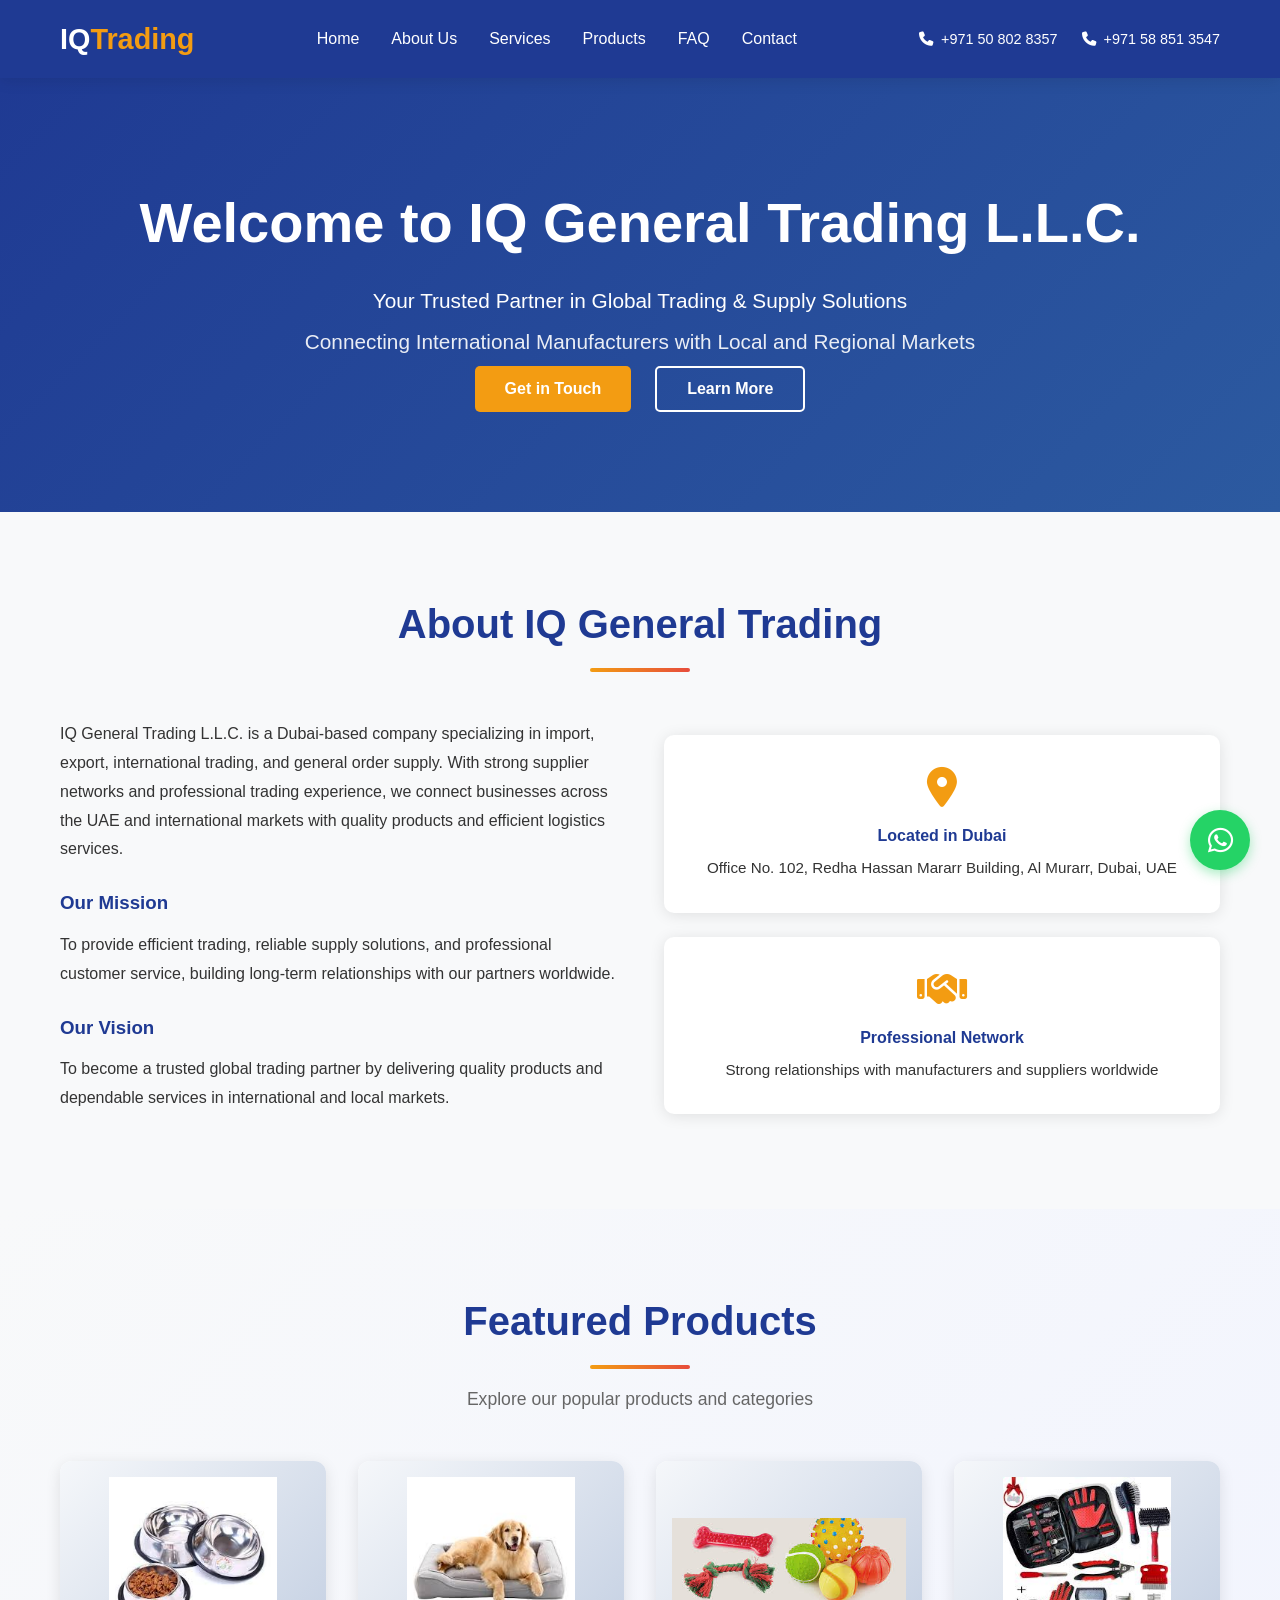
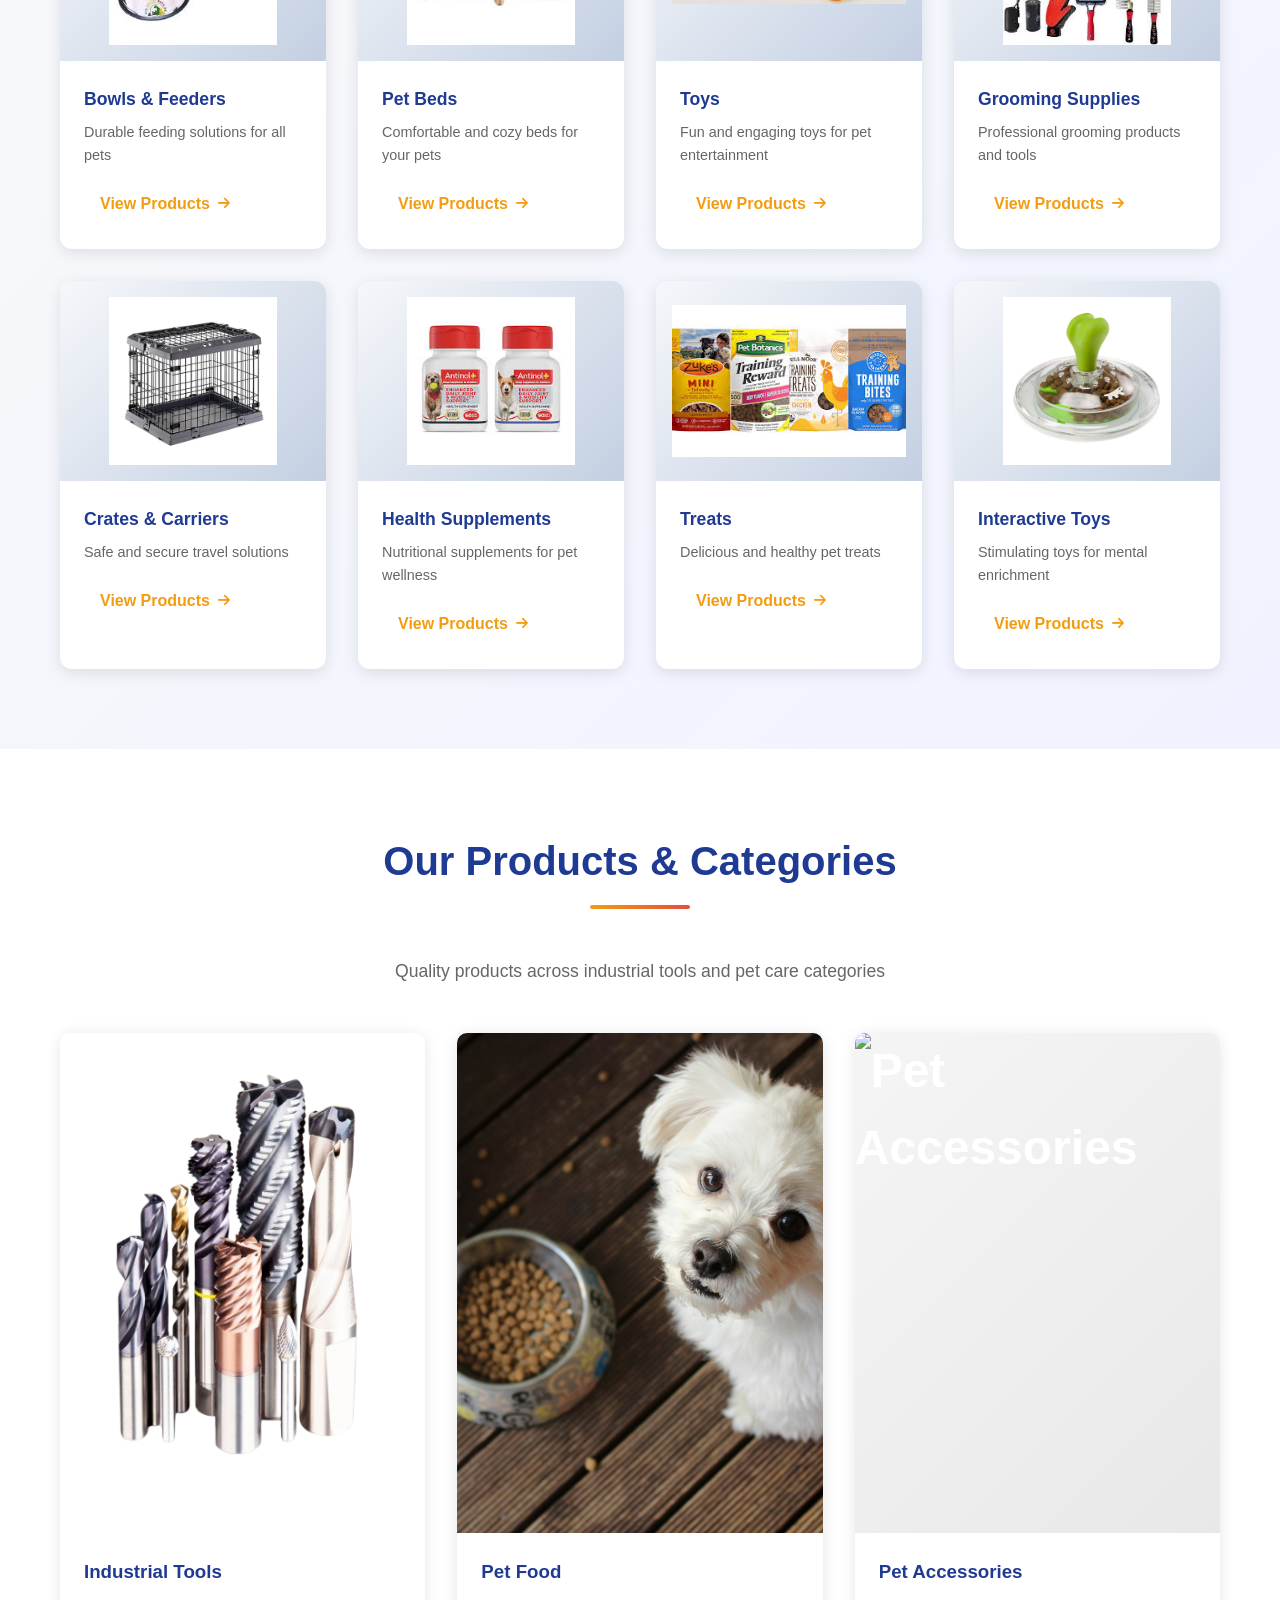
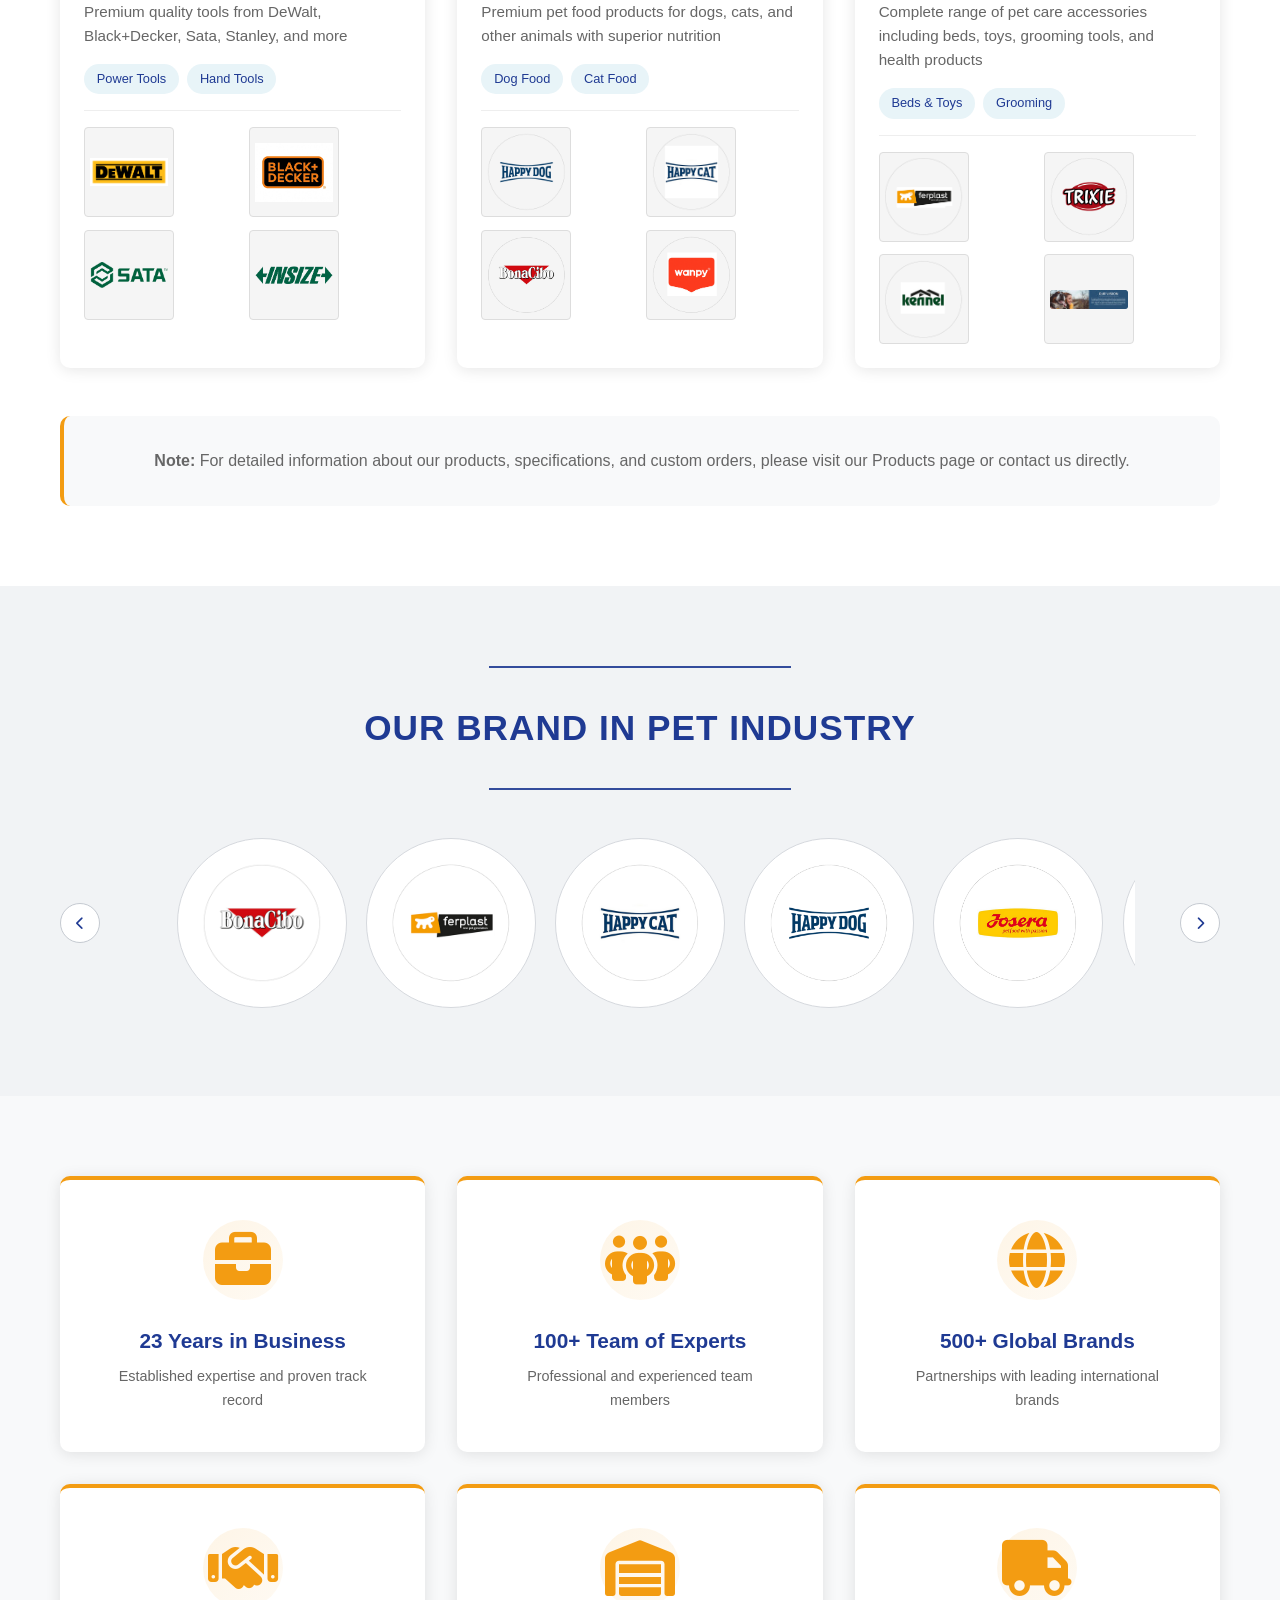
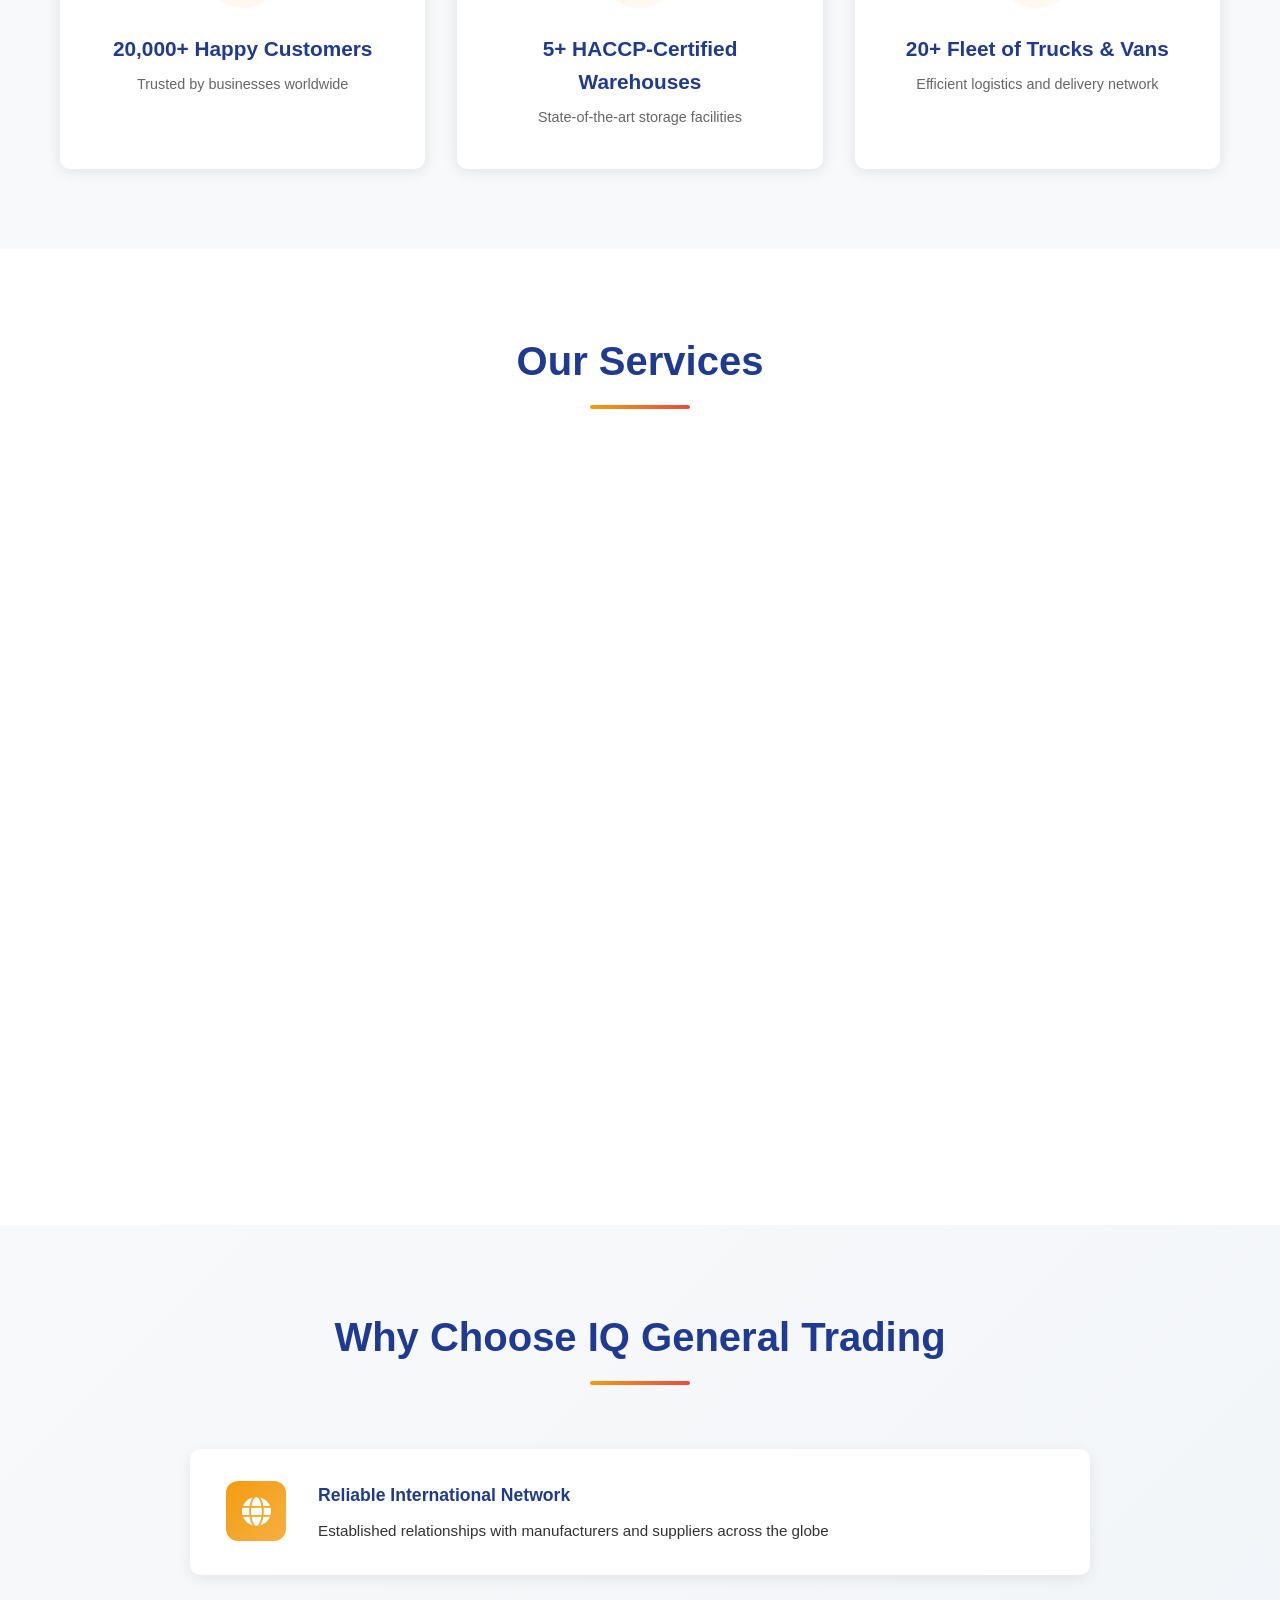
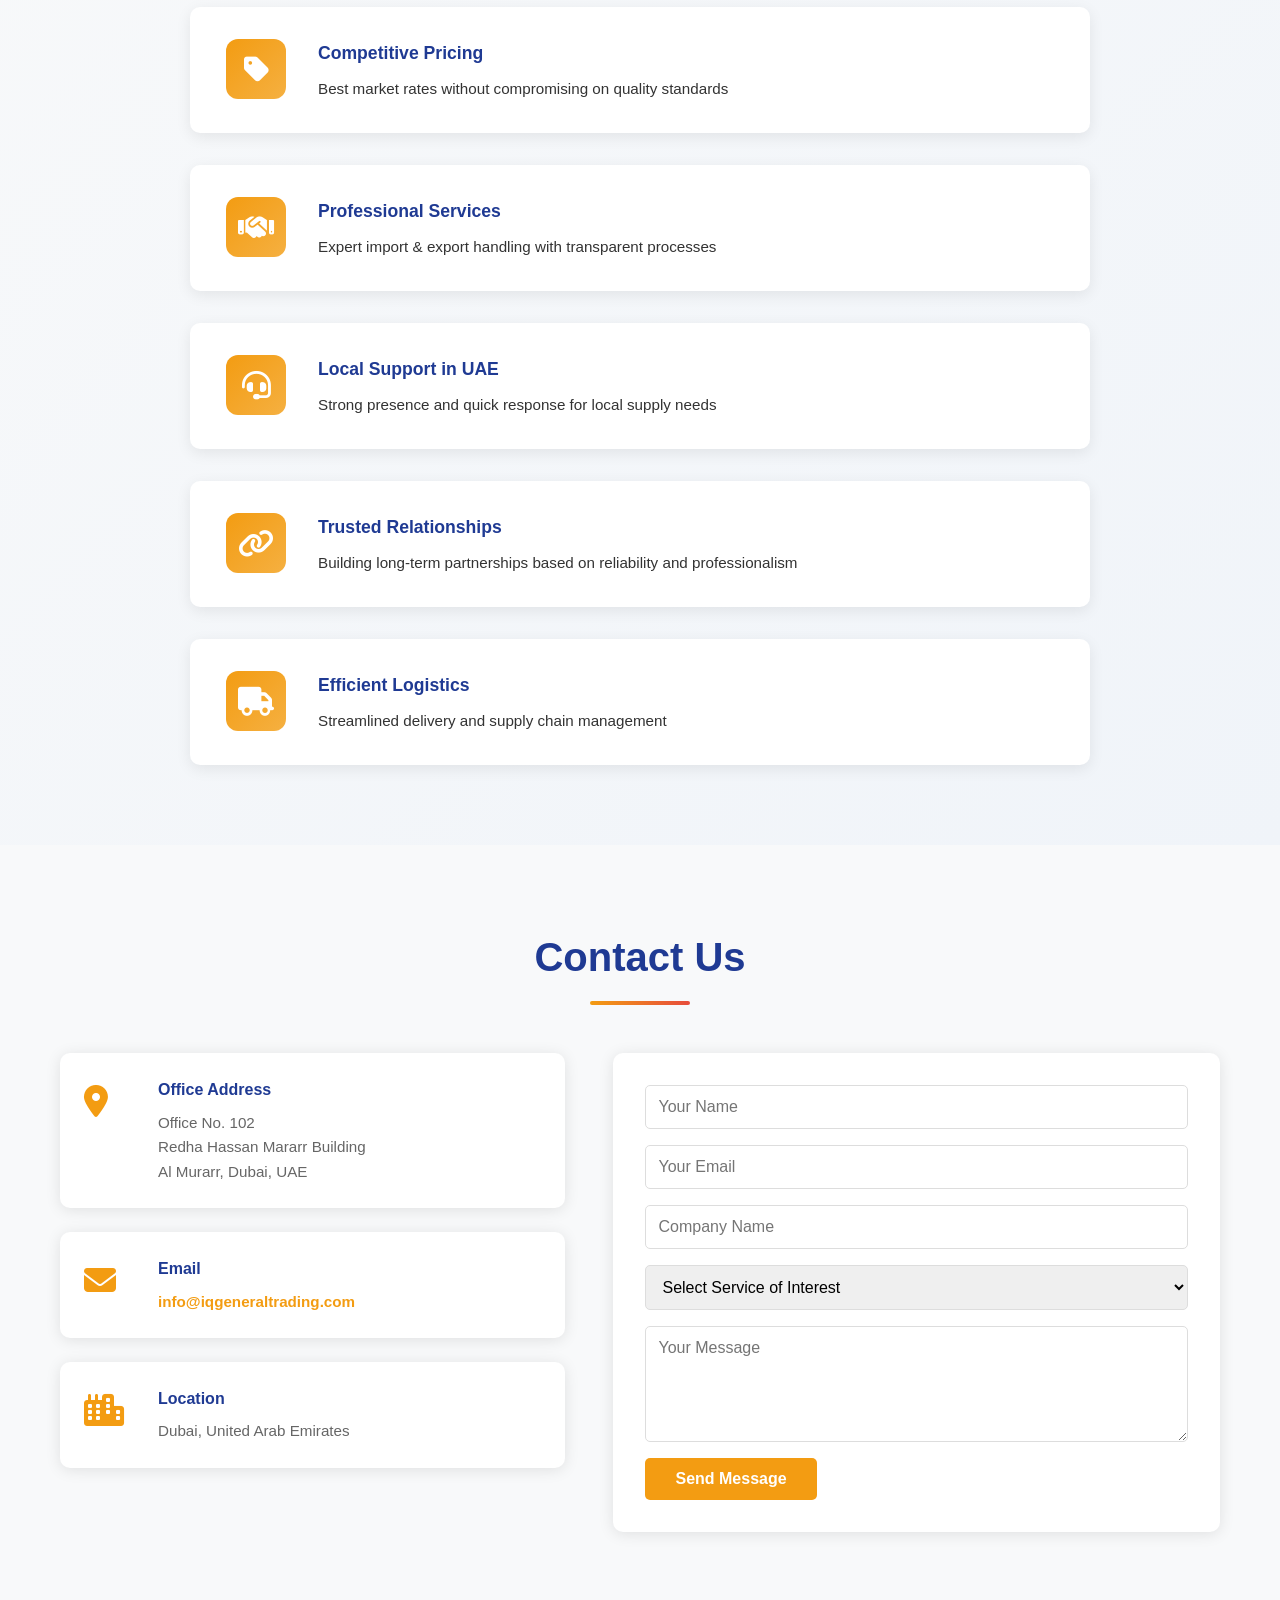
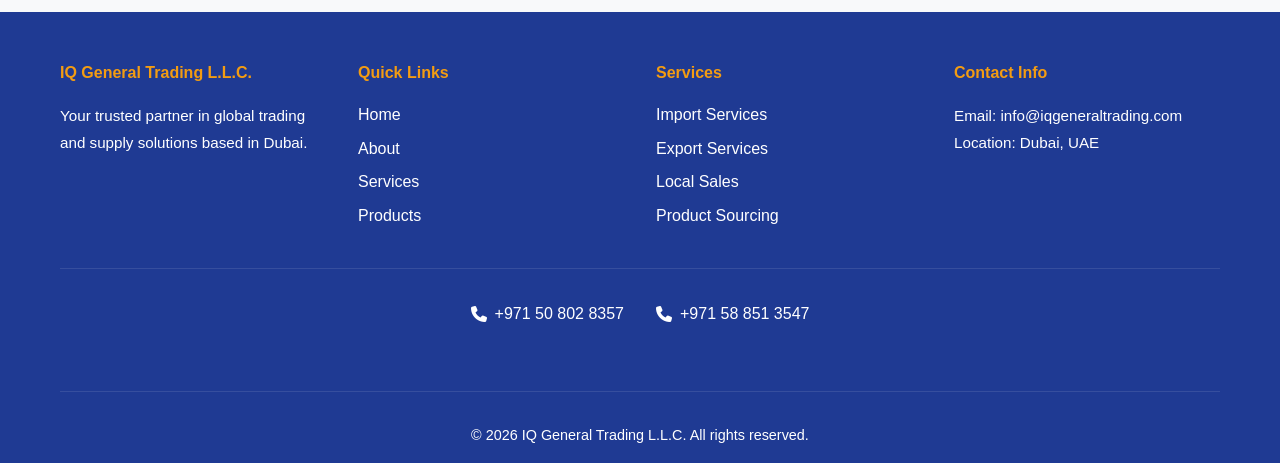
==== index.html @ b1112dba "Reorganize homepage sections: Featured Products -> Our Products & Categories -> Hard Tools -> Pet In" ====
<!DOCTYPE html>
<html lang="en">
<head>
    <meta charset="UTF-8">
    <meta name="viewport" content="width=device-width, initial-scale=1.0">
    <title>IQ General Trading L.L.C. - Dubai Trading Company</title>
    <link rel="icon" type="image/svg+xml" href="favicon.svg">
    <link rel="stylesheet" href="common-styles.css">
    <link rel="stylesheet" href="index-styles.css">
    <link rel="stylesheet" href="https://cdnjs.cloudflare.com/ajax/libs/font-awesome/6.4.0/css/all.min.css">
</head>
<body>
    <!-- Navigation Bar -->
    <nav class="navbar">
        <div class="container">
            <div class="nav-wrapper">
                <div class="logo">
                    <h1>IQ<span>Trading</span></h1>
                </div>
                <ul class="nav-menu">
                    <li><a href="index.html" class="nav-link">Home</a></li>
                    <li><a href="about.html" class="nav-link">About Us</a></li>
                    <li><a href="services.html" class="nav-link">Services</a></li>
                    <li><a href="products.html" class="nav-link">Products</a></li>
                    <li><a href="faq.html" class="nav-link">FAQ</a></li>
                    <li><a href="contact.html" class="nav-link">Contact</a></li>
                </ul>
                <div class="nav-contact">
                    <a href="tel:+971508028357" class="nav-phone"><i class="fas fa-phone"></i>+971 50 802 8357</a>
                    <a href="tel:+971588513547" class="nav-phone"><i class="fas fa-phone"></i>+971 58 851 3547</a>
                </div>
                <div class="hamburger">
                    <span></span>
                    <span></span>
                    <span></span>
                </div>
            </div>
        </div>
    </nav>

    <!-- Hero Section -->
    <section id="home" class="hero">
        <div class="hero-content">
            <div class="container">
                <h2>Welcome to IQ General Trading L.L.C.</h2>
                <p>Your Trusted Partner in Global Trading & Supply Solutions</p>
                <p class="hero-subtitle">Connecting International Manufacturers with Local and Regional Markets</p>
                <div class="cta-buttons">
                    <button class="btn btn-primary" onclick="document.getElementById('contact').scrollIntoView({behavior: 'smooth'})">Get in Touch</button>
                    <button class="btn btn-secondary" onclick="document.getElementById('services').scrollIntoView({behavior: 'smooth'})">Learn More</button>
                </div>
            </div>
        </div>
    </section>

    <!-- About Section -->
    <section id="about" class="about">
        <div class="container">
            <h2 class="section-title">About IQ General Trading</h2>
            <div class="about-content">
                <div class="about-text">
                    <p>IQ General Trading L.L.C. is a Dubai-based company specializing in import, export, international trading, and general order supply. With strong supplier networks and professional trading experience, we connect businesses across the UAE and international markets with quality products and efficient logistics services.</p>
                    
                    <h3>Our Mission</h3>
                    <p>To provide efficient trading, reliable supply solutions, and professional customer service, building long-term relationships with our partners worldwide.</p>
                    
                    <h3>Our Vision</h3>
                    <p>To become a trusted global trading partner by delivering quality products and dependable services in international and local markets.</p>
                </div>
                <div class="about-highlight">
                    <div class="highlight-box">
                        <i class="fas fa-location-dot"></i>
                        <h4>Located in Dubai</h4>
                        <p>Office No. 102, Redha Hassan Mararr Building, Al Murarr, Dubai, UAE</p>
                    </div>
                    <div class="highlight-box">
                        <i class="fas fa-handshake"></i>
                        <h4>Professional Network</h4>
                        <p>Strong relationships with manufacturers and suppliers worldwide</p>
                    </div>
                </div>
            </div>
        </div>
    </section>

    <!-- Featured Products Section -->
    <section class="featured-products">
        <div class="container">
            <h2 class="section-title">Featured Products</h2>
            <p class="section-subtitle">Explore our popular products and categories</p>
            
            <div class="featured-grid">
                <div class="featured-card">
                    <div class="featured-image">
                        <img src="bowls.jfif" alt="Bowls & Feeders">
                    </div>
                    <h3>Bowls & Feeders</h3>
                    <p>Durable feeding solutions for all pets</p>
                    <a href="products.html" class="learn-more">View Products <i class="fas fa-arrow-right"></i></a>
                </div>

                <div class="featured-card">
                    <div class="featured-image">
                        <img src="bed.jfif" alt="Pet Beds">
                    </div>
                    <h3>Pet Beds</h3>
                    <p>Comfortable and cozy beds for your pets</p>
                    <a href="products.html" class="learn-more">View Products <i class="fas fa-arrow-right"></i></a>
                </div>

                <div class="featured-card">
                    <div class="featured-image">
                        <img src="toys.jfif" alt="Toys">
                    </div>
                    <h3>Toys</h3>
                    <p>Fun and engaging toys for pet entertainment</p>
                    <a href="products.html" class="learn-more">View Products <i class="fas fa-arrow-right"></i></a>
                </div>

                <div class="featured-card">
                    <div class="featured-image">
                        <img src="groom.jfif" alt="Grooming Supplies">
                    </div>
                    <h3>Grooming Supplies</h3>
                    <p>Professional grooming products and tools</p>
                    <a href="products.html" class="learn-more">View Products <i class="fas fa-arrow-right"></i></a>
                </div>

                <div class="featured-card">
                    <div class="featured-image">
                        <img src="crates2.webp" alt="Crates & Carriers">
                    </div>
                    <h3>Crates & Carriers</h3>
                    <p>Safe and secure travel solutions</p>
                    <a href="products.html" class="learn-more">View Products <i class="fas fa-arrow-right"></i></a>
                </div>

                <div class="featured-card">
                    <div class="featured-image">
                        <img src="healthsupp.jfif" alt="Health Supplements">
                    </div>
                    <h3>Health Supplements</h3>
                    <p>Nutritional supplements for pet wellness</p>
                    <a href="products.html" class="learn-more">View Products <i class="fas fa-arrow-right"></i></a>
                </div>

                <div class="featured-card">
                    <div class="featured-image">
                        <img src="treats.jfif" alt="Treats">
                    </div>
                    <h3>Treats</h3>
                    <p>Delicious and healthy pet treats</p>
                    <a href="products.html" class="learn-more">View Products <i class="fas fa-arrow-right"></i></a>
                </div>

                <div class="featured-card">
                    <div class="featured-image">
                        <img src="toy.webp" alt="Interactive Toys">
                    </div>
                    <h3>Interactive Toys</h3>
                    <p>Stimulating toys for mental enrichment</p>
                    <a href="products.html" class="learn-more">View Products <i class="fas fa-arrow-right"></i></a>
                </div>
            </div>
        </div>
    </section>

    <!-- Products Section -->
    <section id="products" class="products">
        <div class="container">
            <h2 class="section-title">Our Products & Categories</h2>
            <p class="section-subtitle">Quality products across industrial tools and pet care categories</p>
            
            <div class="products-grid">
                <!-- Product 1 -->
                <div class="product-card">
                    <div class="product-image">
                        <img src="Cutting_tools_hole_making_group_drilling_tapping_reaming_hydra_drill-removebg-preview.png" alt="Industrial Tools" class="product-img">
                    </div>
                    <div class="product-info">
                        <h3>Industrial Tools</h3>
                        <p>Premium quality tools from DeWalt, Black+Decker, Sata, Stanley, and more</p>
                        <div class="product-specs">
                            <span class="spec-tag">Power Tools</span>
                            <span class="spec-tag">Hand Tools</span>
                        </div>
                        <div class="vendor-logos">
                            <img src="tools-vendors/dewalt.png" alt="DeWalt" title="DeWalt">
                            <img src="tools-vendors/blackanddecker.png" alt="Black+Decker" title="Black+Decker">
                            <img src="tools-vendors/sata.png" alt="Sata" title="Sata">
                            <img src="tools-vendors/INSIZE.png" alt="INSIZE" title="INSIZE">
                        </div>
                    </div>
                </div>

                <!-- Product 7 -->
                <div class="product-card">
                    <div class="product-image">
                        <img src="dogfood.jpg" alt="Pet Food" class="product-img">
                    </div>
                    <div class="product-info">
                        <h3>Pet Food</h3>
                        <p>Premium pet food products for dogs, cats, and other animals with superior nutrition</p>
                        <div class="product-specs">
                            <span class="spec-tag">Dog Food</span>
                            <span class="spec-tag">Cat Food</span>
                        </div>
                        <div class="vendor-logos">
                            <img src="images/happydog_420x.png" alt="Happy Dog Pet Food" title="Happy Dog Pet Food">
                            <img src="images/happy-cat_360x.png" alt="Happy Cat Pet Food" title="Happy Cat Pet Food">
                            <img src="images/bonachibo_270x.png" alt="Bonacibo Pet Food" title="Bonacibo Pet Food">
                            <img src="images/wanpynew_470x.png" alt="Wanpy Pet Food" title="Wanpy Pet Food">
                        </div>
                    </div>
                </div>

                <!-- Product 8 -->
                <div class="product-card">
                    <div class="product-image">
                        <img src="close-up-dog-accessories (2).jpg" alt="Pet Accessories" class="product-img">
                    </div>
                    <div class="product-info">
                        <h3>Pet Accessories</h3>
                        <p>Complete range of pet care accessories including beds, toys, grooming tools, and health products</p>
                        <div class="product-specs">
                            <span class="spec-tag">Beds & Toys</span>
                            <span class="spec-tag">Grooming</span>
                        </div>
                        <div class="vendor-logos">
                            <img src="images/ferplast_355x.png" alt="Ferplast Accessories" title="Ferplast Accessories">
                            <img src="images/trixie_420x.png" alt="Trixie Accessories" title="Trixie Accessories">
                            <img src="images/kennel_360x.png" alt="Kennel Accessories" title="Kennel Accessories">
                            <img src="images/Vision_165x.webp" alt="Vision Pet Accessories" title="Vision Pet Accessories">
                        </div>
                    </div>
                </div>
            </div>

            <div class="product-note">
                <p><strong>Note:</strong> For detailed information about our products, specifications, and custom orders, please visit our Products page or contact us directly.</p>
            </div>
        </div>
    </section>

    <!-- Our Brands Section -->
    <section class="our-brands" aria-label="Our Pet Brands">
        <div class="container">
            <div class="brands-heading">
                <span class="heading-line" aria-hidden="true"></span>
                <h2>OUR BRAND IN PET INDUSTRY</h2>
                <span class="heading-line" aria-hidden="true"></span>
            </div>

            <div class="brands-slider">
                <button class="brands-nav brands-nav-prev" type="button" aria-label="Previous brands">
                    <i class="fas fa-chevron-left"></i>
                </button>

                <div class="brands-track" tabindex="0" aria-label="Brand logos carousel">
                    <div class="brand-circle">
                        <img src="pet_company/bonachibo_270x.png" alt="Bonacibo">
                    </div>
                    <div class="brand-circle">
                        <img src="pet_company/ferplast_320x.png" alt="Ferplast">
                    </div>
                    <div class="brand-circle">
                        <img src="pet_company/happy-cat_360x.png" alt="Happy Cat">
                    </div>
                    <div class="brand-circle">
                        <img src="pet_company/happydog_420x.png" alt="Happy Dog">
                    </div>
                    <div class="brand-circle">
                        <img src="pet_company/josera_460x.png" alt="Josera">
                    </div>
                    <div class="brand-circle">
                        <img src="pet_company/wanpynew_470x.png" alt="Wanpy">
                    </div>
                    <div class="brand-circle">
                        <img src="pet_company/josi_165x.png" alt="Josi">
                    </div>
                    <div class="brand-circle">
                        <img src="pet_company/trixie_355x.png" alt="Trixie">
                    </div>
                    <div class="brand-circle">
                        <img src="pet_company/kennel_270x.png" alt="Kennel">
                    </div>
                    <div class="brand-circle">
                        <img src="pet_company/BIOLINE_220x.png" alt="Bioline">
                    </div>
                </div>

                <button class="brands-nav brands-nav-next" type="button" aria-label="Next brands">
                    <i class="fas fa-chevron-right"></i>
                </button>
            </div>
        </div>
    </section>

    <!-- Statistics Section -->
    <section class="statistics">
        <div class="container">
            <div class="stats-grid">
                <div class="stat-card">
                    <div class="stat-icon">
                        <i class="fas fa-briefcase"></i>
                    </div>
                    <div class="stat-content">
                        <h3>23 Years in Business</h3>
                        <p>Established expertise and proven track record</p>
                    </div>
                </div>

                <div class="stat-card">
                    <div class="stat-icon">
                        <i class="fas fa-people-group"></i>
                    </div>
                    <div class="stat-content">
                        <h3>100+ Team of Experts</h3>
                        <p>Professional and experienced team members</p>
                    </div>
                </div>

                <div class="stat-card">
                    <div class="stat-icon">
                        <i class="fas fa-globe"></i>
                    </div>
                    <div class="stat-content">
                        <h3>500+ Global Brands</h3>
                        <p>Partnerships with leading international brands</p>
                    </div>
                </div>

                <div class="stat-card">
                    <div class="stat-icon">
                        <i class="fas fa-handshake"></i>
                    </div>
                    <div class="stat-content">
                        <h3>20,000+ Happy Customers</h3>
                        <p>Trusted by businesses worldwide</p>
                    </div>
                </div>

                <div class="stat-card">
                    <div class="stat-icon">
                        <i class="fas fa-warehouse"></i>
                    </div>
                    <div class="stat-content">
                        <h3>5+ HACCP-Certified Warehouses</h3>
                        <p>State-of-the-art storage facilities</p>
                    </div>
                </div>

                <div class="stat-card">
                    <div class="stat-icon">
                        <i class="fas fa-truck"></i>
                    </div>
                    <div class="stat-content">
                        <h3>20+ Fleet of Trucks & Vans</h3>
                        <p>Efficient logistics and delivery network</p>
                    </div>
                </div>
            </div>
        </div>
    </section>

    <!-- Services Section -->
    <section id="services" class="services">
        <div class="container">
            <h2 class="section-title">Our Services</h2>
            <div class="services-grid">
                <div class="service-card">
                    <div class="service-icon">
                        <i class="fas fa-box"></i>
                    </div>
                    <h3>Import Services</h3>
                    <p>We import a wide range of products from international suppliers and manufacturers to meet the demands of businesses across the globe.</p>
                </div>

                <div class="service-card">
                    <div class="service-icon">
                        <i class="fas fa-globe"></i>
                    </div>
                    <h3>Export Services</h3>
                    <p>Our company exports products to international markets, helping businesses expand their reach through reliable global trading services.</p>
                </div>

                <div class="service-card">
                    <div class="service-icon">
                        <i class="fas fa-store"></i>
                    </div>
                    <h3>Local Sales</h3>
                    <p>We provide local sales within the UAE, supplying products directly to businesses, traders, and contractors with competitive pricing.</p>
                </div>

                <div class="service-card">
                    <div class="service-icon">
                        <i class="fas fa-dolly"></i>
                    </div>
                    <h3>General Order Supplier</h3>
                    <p>We act as a general order supplier, providing sourcing and procurement services for companies requiring reliable supply solutions.</p>
                </div>

                <div class="service-card">
                    <div class="service-icon">
                        <i class="fas fa-search"></i>
                    </div>
                    <h3>Product Sourcing</h3>
                    <p>Through our international supplier network, we help businesses find quality products at competitive prices that meet their specifications.</p>
                </div>

                <div class="service-card">
                    <div class="service-icon">
                        <i class="fas box-check"></i>
                    </div>
                    <h3>Logistics Support</h3>
                    <p>Efficient procurement and delivery processes ensuring smooth supply chain management and timely product delivery.</p>
                </div>
            </div>
        </div>
    </section>

    <!-- Why Choose Us Section -->
    <section class="why-choose">
        <div class="container">
            <h2 class="section-title">Why Choose IQ General Trading</h2>
            <div class="features-list">
                <div class="feature-item">
                    <div class="feature-icon">
                        <i class="fas fa-globe"></i>
                    </div>
                    <div class="feature-text">
                        <h4>Reliable International Network</h4>
                        <p>Established relationships with manufacturers and suppliers across the globe</p>
                    </div>
                </div>

                <div class="feature-item">
                    <div class="feature-icon">
                        <i class="fas fa-tag"></i>
                    </div>
                    <div class="feature-text">
                        <h4>Competitive Pricing</h4>
                        <p>Best market rates without compromising on quality standards</p>
                    </div>
                </div>

                <div class="feature-item">
                    <div class="feature-icon">
                        <i class="fas fa-handshake"></i>
                    </div>
                    <div class="feature-text">
                        <h4>Professional Services</h4>
                        <p>Expert import & export handling with transparent processes</p>
                    </div>
                </div>

                <div class="feature-item">
                    <div class="feature-icon">
                        <i class="fas fa-headset"></i>
                    </div>
                    <div class="feature-text">
                        <h4>Local Support in UAE</h4>
                        <p>Strong presence and quick response for local supply needs</p>
                    </div>
                </div>

                <div class="feature-item">
                    <div class="feature-icon">
                        <i class="fas fa-link"></i>
                    </div>
                    <div class="feature-text">
                        <h4>Trusted Relationships</h4>
                        <p>Building long-term partnerships based on reliability and professionalism</p>
                    </div>
                </div>

                <div class="feature-item">
                    <div class="feature-icon">
                        <i class="fas fa-truck"></i>
                    </div>
                    <div class="feature-text">
                        <h4>Efficient Logistics</h4>
                        <p>Streamlined delivery and supply chain management</p>
                    </div>
                </div>
            </div>
        </div>
    </section>

    <!-- Contact Section -->
    <section id="contact" class="contact">
        <div class="container">
            <h2 class="section-title">Contact Us</h2>
            <div class="contact-wrapper">
                <div class="contact-info">
                    <div class="info-card">
                        <div class="info-icon">
                            <i class="fas fa-map-marker-alt"></i>
                        </div>
                        <div class="info-content">
                            <h4>Office Address</h4>
                            <p>Office No. 102<br>Redha Hassan Mararr Building<br>Al Murarr, Dubai, UAE</p>
                        </div>
                    </div>

                    <div class="info-card">
                        <div class="info-icon">
                            <i class="fas fa-envelope"></i>
                        </div>
                        <div class="info-content">
                            <h4>Email</h4>
                            <p><a href="mailto:info@iqgeneraltrading.com">info@iqgeneraltrading.com</a></p>
                        </div>
                    </div>

                    <div class="info-card">
                        <div class="info-icon">
                            <i class="fas fa-city"></i>
                        </div>
                        <div class="info-content">
                            <h4>Location</h4>
                            <p>Dubai, United Arab Emirates</p>
                        </div>
                    </div>
                </div>

                <form class="contact-form">
                    <input type="text" placeholder="Your Name" required>
                    <input type="email" placeholder="Your Email" required>
                    <input type="text" placeholder="Company Name">
                    <select required>
                        <option value="">Select Service of Interest</option>
                        <option value="import">Import Services</option>
                        <option value="export">Export Services</option>
                        <option value="local">Local Sales</option>
                        <option value="sourcing">Product Sourcing</option>
                        <option value="general">General Order Supply</option>
                    </select>
                    <textarea placeholder="Your Message" rows="5" required></textarea>
                    <button type="submit" class="btn btn-primary">Send Message</button>
                </form>
            </div>
        </div>
    </section>

    <!-- Footer -->
    <footer class="footer">
        <div class="container">
            <div class="footer-content">
                <div class="footer-section">
                    <h4>IQ General Trading L.L.C.</h4>
                    <p>Your trusted partner in global trading and supply solutions based in Dubai.</p>
                </div>
                <div class="footer-section">
                    <h4>Quick Links</h4>
                    <ul>
                        <li><a href="#home">Home</a></li>
                        <li><a href="#about">About</a></li>
                        <li><a href="#services">Services</a></li>
                        <li><a href="#products">Products</a></li>
                    </ul>
                </div>
                <div class="footer-section">
                    <h4>Services</h4>
                    <ul>
                        <li><a href="#services">Import Services</a></li>
                        <li><a href="#services">Export Services</a></li>
                        <li><a href="#services">Local Sales</a></li>
                        <li><a href="#services">Product Sourcing</a></li>
                    </ul>
                </div>
                <div class="footer-section">
                    <h4>Contact Info</h4>
                    <p>Email: <a href="mailto:info@iqgeneraltrading.com">info@iqgeneraltrading.com</a></p>
                    <p>Location: Dubai, UAE</p>
                </div>
            </div>
            <div class="footer-contact-info">
                <div class="footer-phones">
                    <a href="tel:+971508028357" class="footer-phone"><i class="fas fa-phone"></i>+971 50 802 8357</a>
                    <a href="tel:+971588513547" class="footer-phone"><i class="fas fa-phone"></i>+971 58 851 3547</a>
                </div>
            </div>
            <div class="footer-bottom">
                <p>&copy; 2026 IQ General Trading L.L.C. All rights reserved.</p>
            </div>
        </div>
    </footer>

    <!-- WhatsApp Button -->
    <a href="https://wa.me/971508028357" class="whatsapp-btn" target="_blank" title="Chat with us on WhatsApp">
        <i class="fab fa-whatsapp"></i>
    </a>

    <script src="script.js"></script>
</body>
</html>
---- common-styles.css ----
/* =====================================================
   COMMON STYLES - Shared across all pages
   ===================================================== */

* {
    margin: 0;
    padding: 0;
    box-sizing: border-box;
}

:root {
    --primary-color: #1f3a93;
    --secondary-color: #f39c12;
    --accent-color: #e74c3c;
    --text-color: #333;
    --light-bg: #f8f9fa;
    --white: #ffffff;
    --shadow: 0 2px 15px rgba(0, 0, 0, 0.1);
    --transition: all 0.3s ease;
}

body {
    font-family: 'Segoe UI', Tahoma, Geneva, Verdana, sans-serif;
    line-height: 1.6;
    color: var(--text-color);
    background-color: var(--white);
}

.container {
    max-width: 1200px;
    margin: 0 auto;
    padding: 0 20px;
}

/* =====================================================
   NAVIGATION
   ===================================================== */

.navbar {
    background-color: var(--primary-color);
    color: var(--white);
    padding: 1rem 0;
    position: sticky;
    top: 0;
    z-index: 100;
    box-shadow: var(--shadow);
}

.navbar a {
    color: var(--white) !important;
}

.navbar a:link {
    color: var(--white) !important;
}

.navbar a:visited {
    color: var(--white) !important;
}

.navbar a:active {
    color: var(--white) !important;
}

.navbar a:focus {
    color: var(--white) !important;
}

.nav-wrapper {
    display: flex;
    justify-content: space-between;
    align-items: center;
    gap: 2rem;
}

.nav-contact {
    display: flex;
    gap: 1.5rem;
    align-items: center;
}

.nav-phone {
    color: var(--white) !important;
    text-decoration: none;
    font-size: 0.9rem;
    font-weight: 500;
    transition: var(--transition);
    display: flex;
    align-items: center;
    gap: 0.5rem;
}

.nav-phone:link {
    color: var(--white) !important;
}

.nav-phone:hover {
    color: var(--secondary-color) !important;
}

.nav-phone:visited {
    color: var(--white) !important;
}

.nav-phone:active {
    color: var(--white) !important;
}

.logo h1 {
    font-size: 1.8rem;
    font-weight: bold;
}

.logo span {
    color: var(--secondary-color);
}

.nav-menu {
    display: flex;
    list-style: none;
    gap: 2rem;
}

.nav-link {
    color: var(--white);
    text-decoration: none;
    transition: var(--transition);
    font-weight: 500;
}

.nav-link:hover {
    color: var(--secondary-color);
    border-bottom: 2px solid var(--secondary-color);
    padding-bottom: 0.25rem;
}

.nav-link.active {
    color: var(--secondary-color);
    border-bottom: 3px solid var(--secondary-color);
    padding-bottom: 0.25rem;
}

.hamburger {
    display: none;
    flex-direction: column;
    cursor: pointer;
}

.hamburger span {
    width: 25px;
    height: 3px;
    background-color: var(--white);
    margin: 5px 0;
    transition: var(--transition);
}

/* =====================================================
   BUTTONS & CTAs
   ===================================================== */

.btn {
    padding: 12px 30px;
    border: none;
    border-radius: 5px;
    cursor: pointer;
    font-size: 1rem;
    font-weight: 600;
    transition: var(--transition);
}

.btn-primary {
    background-color: var(--secondary-color);
    color: var(--white);
}

.btn-primary:hover {
    background-color: #e67e22;
    transform: translateY(-3px);
    box-shadow: 0 5px 15px rgba(243, 156, 18, 0.4);
}

.btn-secondary {
    background-color: transparent;
    color: var(--white);
    border: 2px solid var(--white);
}

.btn-secondary:hover {
    background-color: var(--white);
    color: var(--primary-color);
}

/* =====================================================
   SECTION TITLES
   ===================================================== */

.section-title {
    text-align: center;
    font-size: 2.5rem;
    margin-bottom: 3rem;
    color: var(--primary-color);
    position: relative;
    padding-bottom: 1rem;
}

.section-title::after {
    content: '';
    position: absolute;
    bottom: 0;
    left: 50%;
    transform: translateX(-50%);
    width: 100px;
    height: 4px;
    background: linear-gradient(90deg, var(--secondary-color), var(--accent-color));
    border-radius: 2px;
}

/* =====================================================
   PAGE HEADER
   ===================================================== */

.page-header {
    background: linear-gradient(135deg, var(--primary-color) 0%, #2c5aa0 100%);
    color: var(--white);
    padding: 60px 0;
    text-align: center;
}

.page-header h2 {
    font-size: 2.5rem;
    margin-bottom: 1rem;
    font-weight: 700;
}

.page-header p {
    font-size: 1.1rem;
    opacity: 0.9;
}

/* =====================================================
   FOOTER
   ===================================================== */

.footer {
    background-color: var(--primary-color);
    color: var(--white);
    padding: 3rem 0 1rem;
}

.footer-content {
    display: grid;
    grid-template-columns: repeat(auto-fit, minmax(250px, 1fr));
    gap: 2rem;
    margin-bottom: 2rem;
}

.footer-section h4 {
    margin-bottom: 1rem;
    color: var(--secondary-color);
}

.footer-section p {
    font-size: 0.95rem;
    line-height: 1.8;
}

.footer-section ul {
    list-style: none;
}

.footer-section ul li {
    margin-bottom: 0.5rem;
}

.footer-section a {
    color: var(--white);
    text-decoration: none;
    transition: var(--transition);
}

.footer-section a:hover {
    color: var(--secondary-color);
    padding-left: 5px;
}

.footer-bottom {
    text-align: center;
    padding-top: 2rem;
    border-top: 1px solid rgba(255, 255, 255, 0.1);
    font-size: 0.9rem;
}

.footer-contact-info {
    text-align: center;
    padding: 2rem 0;
    border-top: 1px solid rgba(255, 255, 255, 0.1);
    margin-bottom: 1rem;
}

.footer-phones {
    display: flex;
    justify-content: center;
    gap: 2rem;
    flex-wrap: wrap;
    margin-bottom: 1rem;
}

.footer-phone {
    color: var(--white);
    text-decoration: none;
    font-weight: 500;
    transition: var(--transition);
    display: flex;
    align-items: center;
    gap: 0.5rem;
}

.footer-phone:hover {
    color: var(--secondary-color);
}

/* =====================================================
   CTA SECTION
   ===================================================== */

.cta-section {
    background: linear-gradient(135deg, var(--primary-color) 0%, #2c5aa0 100%);
    color: var(--white);
    padding: 60px 0;
    text-align: center;
}

.cta-section h2 {
    font-size: 2rem;
    margin-bottom: 1rem;
}

.cta-section p {
    font-size: 1.1rem;
    margin-bottom: 2rem;
    opacity: 0.95;
}

/* =====================================================
   INTRO TEXT
   ===================================================== */

.intro-text {
    text-align: center;
    font-size: 1.1rem;
    color: #666;
    margin-bottom: 2rem;
    max-width: 800px;
    margin-left: auto;
    margin-right: auto;
}

.intro-text a {
    color: var(--secondary-color);
    text-decoration: none;
    font-weight: 600;
}

.intro-text a:hover {
    text-decoration: underline;
}

/* =====================================================
   WHATSAPP BUTTON
   ===================================================== */

.whatsapp-btn {
    position: fixed;
    bottom: 30px;
    right: 30px;
    width: 60px;
    height: 60px;
    background-color: #25d366;
    border-radius: 50%;
    display: flex;
    align-items: center;
    justify-content: center;
    text-decoration: none;
    z-index: 999;
    box-shadow: 0 4px 12px rgba(37, 211, 102, 0.4);
    transition: var(--transition);
    border: none;
    cursor: pointer;
}

.whatsapp-btn i {
    font-size: 1.8rem;
    color: var(--white);
    transition: var(--transition);
}

.whatsapp-btn::after {
    content: 'Contact Sales';
    position: absolute;
    bottom: 0;
    right: 75px;
    background-color: #25d366;
    color: var(--white);
    padding: 10px 15px;
    border-radius: 5px;
    font-size: 0.9rem;
    font-weight: 600;
    white-space: nowrap;
    opacity: 0;
    visibility: hidden;
    transition: var(--transition);
    pointer-events: none;
}

.whatsapp-btn::before {
    content: '';
    position: absolute;
    bottom: 10px;
    right: 58px;
    width: 0;
    height: 0;
    border-left: 8px solid transparent;
    border-right: 0px solid transparent;
    border-top: 8px solid #25d366;
    opacity: 0;
    visibility: hidden;
    transition: var(--transition);
    pointer-events: none;
}

.whatsapp-btn:hover {
    background-color: #20ba5a;
    box-shadow: 0 6px 16px rgba(37, 211, 102, 0.6);
    transform: scale(1.1);
}

.whatsapp-btn:hover i {
    opacity: 0;
}

.whatsapp-btn:hover::after {
    opacity: 1;
    visibility: visible;
}

.whatsapp-btn:hover::before {
    opacity: 1;
    visibility: visible;
}

/* =====================================================
   RESPONSIVE DESIGN
   ===================================================== */

@media (max-width: 1024px) {
    .container {
        padding: 0 15px;
    }

    .nav-contact {
        gap: 1rem;
        font-size: 0.8rem;
    }

    .nav-phone {
        font-size: 0.8rem;
    }
}

@media (max-width: 768px) {
    .container {
        padding: 0 15px;
    }

    .nav-wrapper {
        gap: 1rem;
    }

    .nav-menu {
        display: none;
        position: absolute;
        top: 70px;
        left: 0;
        right: 0;
        flex-direction: column;
        background-color: var(--primary-color);
        gap: 0;
        border-radius: 0;
    }

    .nav-menu.active {
        display: flex;
    }

    .nav-menu li {
        padding: 1rem;
        text-align: center;
        border-bottom: 1px solid rgba(255, 255, 255, 0.1);
    }

    .nav-contact {
        display: none;
    }

    .hamburger {
        display: flex;
    }

    .hamburger.active span:nth-child(1) {
        transform: rotate(45deg) translate(10px, 10px);
    }

    .hamburger.active span:nth-child(2) {
        opacity: 0;
    }

    .hamburger.active span:nth-child(3) {
        transform: rotate(-45deg) translate(8px, -8px);
    }

    .section-title {
        font-size: 2rem;
    }

    .page-header h2 {
        font-size: 1.8rem;
    }

    .page-header p {
        font-size: 0.95rem;
    }

    .btn {
        padding: 10px 20px;
        font-size: 0.9rem;
    }

    .cta-buttons {
        flex-direction: column;
        gap: 1rem;
    }

    .cta-buttons button {
        width: 100%;
    }
}

@media (max-width: 480px) {
    .container {
        padding: 0 12px;
    }

    .nav-menu {
        top: 60px;
    }

    .logo h1 {
        font-size: 1.3rem;
    }

    .logo span {
        display: none;
    }

    .section-title {
        font-size: 1.5rem;
        margin-bottom: 1.5rem;
    }

    .page-header {
        padding: 40px 0;
    }

    .page-header h2 {
        font-size: 1.3rem;
    }

    .page-header p {
        font-size: 0.85rem;
    }

    .cta-section h2 {
        font-size: 1.3rem;
    }

    .btn {
        padding: 8px 16px;
        font-size: 0.85rem;
    }

    .whatsapp-btn {
        width: 50px;
        height: 50px;
    }

    .section-subtitle {
        font-size: 0.9rem;
    }
}
---- index-styles.css ----
/* =====================================================
   INDEX PAGE STYLES
   ===================================================== */

/* Hero Section */
.hero {
    background: linear-gradient(135deg, var(--primary-color) 0%, #2c5aa0 100%);
    color: var(--white);
    padding: 100px 0;
    text-align: center;
}

.hero-content h2 {
    font-size: 3.5rem;
    margin-bottom: 1rem;
    font-weight: 700;
}

.hero-content p {
    font-size: 1.3rem;
    margin-bottom: 0.5rem;
}

.hero-subtitle {
    font-size: 1rem;
    opacity: 0.9;
    margin-bottom: 2rem;
}

.cta-buttons {
    display: flex;
    gap: 1.5rem;
    justify-content: center;
    flex-wrap: wrap;
}

/* About Section */
.about {
    padding: 80px 0;
    background-color: var(--light-bg);
}

.about-content {
    display: grid;
    grid-template-columns: 1fr 1fr;
    gap: 3rem;
    align-items: center;
}

.about-text h3 {
    color: var(--primary-color);
    margin-top: 1.5rem;
    margin-bottom: 0.8rem;
}

.about-text p {
    margin-bottom: 1rem;
    line-height: 1.8;
}

.about-highlight {
    display: flex;
    flex-direction: column;
    gap: 1.5rem;
}

.highlight-box {
    background: var(--white);
    padding: 2rem;
    border-radius: 10px;
    box-shadow: var(--shadow);
    text-align: center;
}

.highlight-box i {
    font-size: 2.5rem;
    color: var(--secondary-color);
    margin-bottom: 1rem;
}

.highlight-box h4 {
    color: var(--primary-color);
    margin-bottom: 0.5rem;
}

.highlight-box p {
    font-size: 0.95rem;
}

/* Statistics Section */
.statistics {
    padding: 80px 0;
    background: linear-gradient(135deg, #f8f9fa 0%, var(--light-bg) 100%);
}

.stats-grid {
    display: grid;
    grid-template-columns: repeat(auto-fit, minmax(280px, 1fr));
    gap: 2rem;
}

.stat-card {
    background: var(--white);
    padding: 2.5rem;
    border-radius: 10px;
    box-shadow: var(--shadow);
    text-align: center;
    transition: all var(--transition);
    border-top: 4px solid var(--secondary-color);
    display: flex;
    flex-direction: column;
    align-items: center;
    gap: 1.5rem;
}

.stat-card:hover {
    transform: translateY(-10px);
    box-shadow: 0 12px 35px rgba(0, 0, 0, 0.15);
}

.stat-icon {
    font-size: 3.5rem;
    color: var(--secondary-color);
    width: 80px;
    height: 80px;
    display: flex;
    align-items: center;
    justify-content: center;
    background: linear-gradient(135deg, rgba(243, 156, 18, 0.1) 0%, rgba(243, 156, 18, 0.05) 100%);
    border-radius: 50%;
    transition: all var(--transition);
}

.stat-card:hover .stat-icon {
    transform: scale(1.1) rotate(-10deg);
    background: linear-gradient(135deg, rgba(243, 156, 18, 0.2) 0%, rgba(243, 156, 18, 0.1) 100%);
}

.stat-content h3 {
    color: var(--primary-color);
    margin: 0;
    font-size: 1.3rem;
}

.stat-content p {
    color: #666;
    font-size: 0.9rem;
    margin: 0.5rem 0 0 0;
}

/* Services Section */
.services {
    padding: 80px 0;
}

.services-grid {
    display: grid;
    grid-template-columns: repeat(auto-fit, minmax(300px, 1fr));
    gap: 2rem;
}

.service-card {
    background: var(--white);
    padding: 2.5rem;
    border-radius: 10px;
    box-shadow: var(--shadow);
    text-align: center;
    transition: var(--transition);
    border-top: 4px solid var(--secondary-color);
}

.service-card:hover {
    transform: translateY(-10px);
    box-shadow: 0 10px 30px rgba(0, 0, 0, 0.15);
}

.service-icon {
    font-size: 3rem;
    color: var(--secondary-color);
    margin-bottom: 1.5rem;
}

.service-card h3 {
    color: var(--primary-color);
    margin-bottom: 1rem;
}

.service-card p {
    font-size: 0.95rem;
    color: #666;
}

/* Why Choose Us Section */
.why-choose {
    padding: 80px 0;
    background: linear-gradient(135deg, var(--light-bg) 0%, #f0f4f9 100%);
}

.features-list {
    margin-top: 4rem;
    display: flex;
    flex-direction: column;
    gap: 2rem;
    max-width: 900px;
    margin-left: auto;
    margin-right: auto;
}

.feature-item {
    display: flex;
    gap: 2rem;
    align-items: flex-start;
    padding: 2rem;
    background: var(--white);
    border-radius: 10px;
    box-shadow: 0 4px 15px rgba(0, 0, 0, 0.08);
    transition: all var(--transition);
    border-left: 4px solid transparent;
}

.feature-item:hover {
    box-shadow: 0 8px 25px rgba(0, 0, 0, 0.12);
    transform: translateX(8px);
    border-left-color: var(--secondary-color);
}

.feature-icon {
    flex-shrink: 0;
    width: 60px;
    height: 60px;
    background: linear-gradient(135deg, var(--secondary-color) 0%, #f5b041 100%);
    border-radius: 12px;
    display: flex;
    align-items: center;
    justify-content: center;
    font-size: 1.8rem;
    color: var(--white);
    transition: all var(--transition);
}

.feature-item:hover .feature-icon {
    transform: scale(1.1) rotate(5deg);
    box-shadow: 0 6px 20px rgba(243, 156, 18, 0.3);
}

.feature-text h4 {
    color: var(--primary-color);
    margin-bottom: 0.6rem;
    font-size: 1.1rem;
}

.feature-text p {
    color: var(--text-color);
    line-height: 1.6;
    font-size: 0.95rem;
    margin: 0;
}

.timeline-wrapper {
    margin-top: 4rem;
}

.timeline {
    position: relative;
    padding: 2rem 0;
}

.timeline::before {
    content: '';
    position: absolute;
    left: 50%;
    top: 0;
    bottom: 0;
    width: 3px;
    background: linear-gradient(180deg, var(--secondary-color) 0%, var(--accent-color) 100%);
    transform: translateX(-50%);
}

.timeline-item {
    margin-bottom: 3rem;
    position: relative;
    display: flex;
    gap: 3rem;
}

.timeline-item:nth-child(odd) {
    flex-direction: row-reverse;
    padding-right: 50%;
}

.timeline-item:nth-child(even) {
    flex-direction: row;
    padding-left: 50%;
}

.timeline-dot {
    position: absolute;
    left: 50%;
    transform: translateX(-50%);
    width: 60px;
    height: 60px;
    background: var(--white);
    border: 4px solid var(--secondary-color);
    border-radius: 50%;
    display: flex;
    align-items: center;
    justify-content: center;
    font-size: 1.5rem;
    color: var(--secondary-color);
    box-shadow: 0 4px 12px rgba(243, 156, 18, 0.2);
    transition: all var(--transition);
    z-index: 2;
    top: 0;
}

.timeline-item:hover .timeline-dot {
    width: 70px;
    height: 70px;
    background: var(--secondary-color);
    color: var(--white);
    box-shadow: 0 8px 20px rgba(243, 156, 18, 0.4);
}

.timeline-content {
    background: var(--white);
    padding: 2rem;
    border-radius: 10px;
    box-shadow: 0 4px 15px rgba(0, 0, 0, 0.1);
    transition: all var(--transition);
    flex: 1;
}

.timeline-content h4 {
    color: var(--primary-color);
    margin-bottom: 0.8rem;
    font-size: 1.2rem;
}

.timeline-content p {
    color: var(--text-color);
    line-height: 1.6;
    font-size: 0.95rem;
}

.timeline-item:hover .timeline-content {
    box-shadow: 0 8px 25px rgba(0, 0, 0, 0.15);
    transform: translateY(-5px);
}

.features-grid {
    display: grid;
    grid-template-columns: repeat(auto-fit, minmax(280px, 1fr));
    gap: 2rem;
}

.feature {
    background: var(--white);
    padding: 2rem;
    border-radius: 10px;
    box-shadow: var(--shadow);
    position: relative;
    overflow: hidden;
}

.feature::before {
    content: '';
    position: absolute;
    top: 0;
    left: 0;
    right: 0;
    height: 4px;
    background: linear-gradient(90deg, var(--secondary-color), var(--accent-color));
}

.feature-number {
    font-size: 3rem;
    font-weight: bold;
    color: var(--secondary-color);
    opacity: 0.2;
    position: absolute;
    top: 20px;
    right: 20px;
}

.feature h4 {
    color: var(--primary-color);
    margin-bottom: 0.8rem;
    font-size: 1.2rem;
}

.feature p {
    font-size: 0.95rem;
    color: #666;
}

/* Products Section */
.products {
    padding: 80px 0;
}

.section-subtitle {
    text-align: center;
    font-size: 1.1rem;
    color: #666;
    margin-bottom: 3rem;
}

.products-grid {
    display: grid;
    grid-template-columns: repeat(auto-fit, minmax(300px, 1fr));
    gap: 2rem;
    margin-bottom: 3rem;
}

.product-card {
    background: var(--white);
    border-radius: 10px;
    overflow: hidden;
    box-shadow: var(--shadow);
    transition: var(--transition);
}

.product-card:hover {
    transform: translateY(-8px);
    box-shadow: 0 15px 40px rgba(0, 0, 0, 0.2);
}

.product-image {
    height: 500px;
    display: flex;
    align-items: center;
    justify-content: center;
    font-size: 3rem;
    color: var(--white);
    font-weight: bold;
    background: linear-gradient(135deg, #f5f5f5 0%, #e8e8e8 100%);
    overflow: hidden;
}

.product-img {
    width: 100%;
    height: 100%;
    object-fit: cover;
    transition: transform 0.3s ease;
}

.product-card:hover .product-img {
    transform: scale(1.05);
}

.product-info {
    padding: 1.5rem;
}

.product-info h3 {
    color: var(--primary-color);
    margin-bottom: 0.8rem;
}

.product-info p {
    font-size: 0.95rem;
    color: #666;
    margin-bottom: 1rem;
}

.product-specs {
    display: flex;
    gap: 0.5rem;
    flex-wrap: wrap;
}

.spec-tag {
    background-color: #e8f4f8;
    color: var(--primary-color);
    padding: 0.3rem 0.8rem;
    border-radius: 20px;
    font-size: 0.8rem;
    font-weight: 500;
}

.vendor-logos {
    display: grid;
    grid-template-columns: 1fr 1fr;
    gap: 0.8rem;
    margin-top: 1rem;
    padding-top: 1rem;
    border-top: 1px solid #eee;
}

.vendor-logos img {
    height: 90px;
    width: 90px;
    object-fit: contain;
    border-radius: 4px;
    padding: 0.3rem;
    background: #f5f5f5;
    border: 1px solid #ddd;
    transition: all 0.3s ease;
}

.vendor-logos img:hover {
    transform: scale(1.1);
    box-shadow: 0 2px 6px rgba(0, 0, 0, 0.1);
}


.product-note {
    background-color: var(--light-bg);
    padding: 2rem;
    border-radius: 10px;
    border-left: 4px solid var(--secondary-color);
    text-align: center;
}

.product-note p {
    color: #666;
    margin: 0;
}

/* Our Brands Section */
.our-brands {
    padding: 80px 0;
    background: #f1f3f5;
}

.brands-heading {
    display: flex;
    align-items: center;
    justify-content: center;
    gap: 2rem;
    margin-bottom: 2.5rem;
    flex-wrap: wrap;
}

.brands-heading h2 {
    color: var(--primary-color);
    letter-spacing: 1px;
    font-size: 2.2rem;
    margin: 0;
    text-align: center;
    width: 100%;
}

.heading-line {
    height: 2px;
    width: 26%;
    background: var(--primary-color);
    opacity: 0.9;
}

.brands-slider {
    position: relative;
    display: flex;
    align-items: center;
    justify-content: center;
    width: 100%;
}

.brands-track {
    display: flex;
    gap: 1.2rem;
    overflow-x: hidden;
    scroll-behavior: smooth;
    scrollbar-width: none;
    padding: 0.5rem 2rem;
    width: calc(5 * 170px + 4 * 1.2rem + 4rem);
    margin: 0 auto;
}

.brands-track::-webkit-scrollbar {
    display: none;
}

.brand-circle {
    width: 170px;
    height: 170px;
    min-width: 170px;
    border-radius: 50%;
    border: 1px solid #d6d9de;
    background: var(--white);
    display: flex;
    align-items: center;
    justify-content: center;
    padding: 1.2rem;
    transition: transform 0.25s ease, box-shadow 0.25s ease;
}

.brand-circle:hover {
    transform: translateY(-4px);
    box-shadow: 0 8px 20px rgba(0, 0, 0, 0.12);
}

.brand-circle img {
    width: 100%;
    max-width: 155px;
    max-height: 120px;
    object-fit: contain;
}

.brands-nav {
    width: 40px;
    height: 40px;
    border: 1px solid #c5cad1;
    border-radius: 50%;
    background: var(--white);
    color: var(--primary-color);
    display: inline-flex;
    align-items: center;
    justify-content: center;
    cursor: pointer;
    transition: all var(--transition);
    z-index: 2;
}

.brands-nav:hover {
    border-color: var(--primary-color);
    background: var(--primary-color);
    color: var(--white);
}

/* Hard Tools Brands Section */
.tool-brands {
    padding: 80px 0;
    background: var(--white);
}

.tool-brands .brands-heading h2 {
    color: var(--primary-color);
}

.tool-brands .heading-line {
    background: var(--primary-color);
}

/* Contact Section on Home */
.contact {
    padding: 80px 0;
    background-color: var(--light-bg);
}

.contact-wrapper {
    display: grid;
    grid-template-columns: 1fr 1.2fr;
    gap: 3rem;
}

.contact-info {
    display: flex;
    flex-direction: column;
    gap: 1.5rem;
}

.info-card {
    display: flex;
    gap: 1.5rem;
    background: var(--white);
    padding: 1.5rem;
    border-radius: 10px;
    box-shadow: var(--shadow);
}

.info-icon {
    font-size: 2rem;
    color: var(--secondary-color);
    min-width: 50px;
}

.info-content h4 {
    color: var(--primary-color);
    margin-bottom: 0.5rem;
}

.info-content p {
    font-size: 0.95rem;
    color: #666;
}

.info-content a {
    color: var(--secondary-color);
    text-decoration: none;
    font-weight: 600;
}

.info-content a:hover {
    text-decoration: underline;
}

.contact-form {
    display: flex;
    flex-direction: column;
    gap: 1rem;
    background: var(--white);
    padding: 2rem;
    border-radius: 10px;
    box-shadow: var(--shadow);
}

.contact-form input,
.contact-form select,
.contact-form textarea {
    padding: 12px;
    border: 1px solid #ddd;
    border-radius: 5px;
    font-family: inherit;
    font-size: 1rem;
    transition: var(--transition);
}

.contact-form input:focus,
.contact-form select:focus,
.contact-form textarea:focus {
    outline: none;
    border-color: var(--secondary-color);
    box-shadow: 0 0 5px rgba(243, 156, 18, 0.2);
}

.contact-form button {
    align-self: flex-start;
}

/* Featured Products Section */
.featured-products {
    padding: 80px 0;
    background: linear-gradient(135deg, #f8f9fa 0%, #f0f3ff 100%);
}

.featured-products .section-title {
    color: var(--primary-color);
    margin-bottom: 1rem;
}

.featured-grid {
    display: grid;
    grid-template-columns: repeat(auto-fit, minmax(220px, 1fr));
    gap: 2rem;
}

.featured-card {
    background: var(--white);
    border-radius: 12px;
    overflow: hidden;
    box-shadow: 0 4px 15px rgba(0, 0, 0, 0.1);
    transition: all 0.3s ease;
    display: flex;
    flex-direction: column;
}

.featured-card:hover {
    transform: translateY(-10px);
    box-shadow: 0 12px 30px rgba(0, 0, 0, 0.15);
}

.featured-image {
    height: 200px;
    overflow: hidden;
    background: linear-gradient(135deg, #f5f7fa 0%, #c3cfe2 100%);
    display: flex;
    align-items: center;
    justify-content: center;
}

.featured-image img {
    width: 100%;
    height: 100%;
    object-fit: contain;
    padding: 1rem;
    transition: transform 0.3s ease;
}

.featured-card:hover .featured-image img {
    transform: scale(1.1);
}

.featured-card h3 {
    color: var(--primary-color);
    padding: 0 1.5rem;
    margin-top: 1.5rem;
    margin-bottom: 0.5rem;
    font-size: 1.1rem;
}

.featured-card p {
    color: #666;
    font-size: 0.9rem;
    padding: 0 1.5rem;
    margin-bottom: 1rem;
}

.learn-more {
    display: inline-flex;
    align-items: center;
    gap: 0.5rem;
    color: var(--secondary-color);
    text-decoration: none;
    font-weight: 600;
    margin: 0 1.5rem 1.5rem 1.5rem;
    padding: 0.5rem 1rem;
    border-radius: 5px;
    transition: all 0.3s ease;
    width: fit-content;
}

.learn-more:hover {
    background: rgba(243, 156, 18, 0.1);
    gap: 0.8rem;
    padding-left: 1.3rem;
}

.learn-more i {
    font-size: 0.85rem;
}

/* Responsive for Home Page */
@media (max-width: 1024px) {
    .hero-content h2 {
        font-size: 2.5rem;
    }

    .services-grid,
    .products-grid,
    .featured-grid {
        grid-template-columns: repeat(2, 1fr);
    }

    .stats-grid {
        grid-template-columns: repeat(2, 1fr);
    }
}
}

@media (max-width: 768px) {
    .hero {
        padding: 60px 0;
    }

    .hero-content h2 {
        font-size: 2rem;
    }

    .hero-content p {
        font-size: 1rem;
    }

    .hero-subtitle {
        font-size: 0.9rem;
    }

    .cta-buttons {
        flex-direction: column;
        align-items: stretch;
        gap: 1rem;
    }

    .btn {
        width: 100%;
    }

    .about-content,
    .about-highlight {
        grid-template-columns: 1fr;
    }

    .about-highlight {
        gap: 1rem;
    }

    .brands-heading {
        gap: 1rem;
    }

    .brands-heading h2 {
        font-size: 1.7rem;
        width: 100%;
    }

    .heading-line {
        width: 20%;
    }

    .brands-track {
        width: calc(5 * 145px + 4 * 1.2rem + 4rem);
    }

    .brand-circle {
        width: 145px;
        height: 145px;
        min-width: 145px;
        padding: 1rem;
    }

    .featured-grid {
        grid-template-columns: repeat(2, 1fr);
        gap: 1.5rem;
    }

    .featured-card {
        padding: 0;
    }

    .featured-image {
        height: 150px;
    }

    .contact-wrapper {
        grid-template-columns: 1fr;
    }

    .services-grid,
    .products-grid {
        grid-template-columns: 1fr;
    }

    .stats-grid {
        grid-template-columns: 1fr;
    }

    .stat-card {
        flex-direction: row;
        gap: 1rem;
    }

    .stat-icon {
        width: 60px;
        height: 60px;
        font-size: 2rem;
    }

    .stat-content h3 {
        font-size: 1.1rem;
    }

    .stat-content p {
        font-size: 0.85rem;
    }

    .features-list {
        max-width: 100%;
    }

    .feature-item {
        gap: 1rem;
        padding: 1.5rem;
    }

    .feature-icon {
        width: 50px;
        height: 50px;
        font-size: 1.5rem;
    }

    .feature-text h4 {
        font-size: 1rem;
    }

    .feature-text p {
        font-size: 0.9rem;
    }

    .about,
    .services,
    .why-choose,
    .products,
    .our-brands,
    .tool-brands,
    .contact,
    .statistics {
        padding: 50px 0;
    }
}

@media (max-width: 480px) {
    .hero-content h2 {
        font-size: 1.5rem;
    }

    .hero-content p {
        font-size: 0.95rem;
    }

    .services-grid,
    .products-grid,
    .featured-grid,
    .features-grid,
    .stats-grid {
        grid-template-columns: 1fr;
    }

    .featured-card h3 {
        font-size: 1rem;
    }

    .featured-card p {
        font-size: 0.85rem;
    }

    .featured-image {
        height: 120px;
    }

    .feature-item {
        flex-direction: column;
        text-align: center;
        gap: 1rem;
    }

    .feature-icon {
        width: 50px;
        height: 50px;
        margin-left: auto;
        margin-right: auto;
    }

    .service-card,
    .product-card,
    .stat-card {
        padding: 1.5rem 1rem;
    }

    .brands-heading h2 {
        font-size: 1.3rem;
        width: 100%;
    }

    .heading-line {
        width: 18%;
    }

    .brands-track {
        width: calc(5 * 120px + 4 * 0.8rem + 4rem);
        gap: 0.8rem;
    }

    .brand-circle {
        width: 120px;
        height: 120px;
        min-width: 120px;
        padding: 0.8rem;
    }

    .brand-circle img {
        max-width: 130px;
        max-height: 100px;
    }

    .brands-nav {
        width: 32px;
        height: 32px;
    }

    .service-icon {
        font-size: 2rem;
    }

    .product-image {
        height: 400px;
    }

    .product-image i {
        font-size: 2rem;
    }

    .vendor-logos img {
        height: 75px;
        width: 75px;
    }

    .about,
    .services,
    .products,
    .contact,
    .statistics {
        padding: 40px 0;
    }

    .section-title {
        font-size: 1.3rem;
    }
}
        margin-left: auto;
        margin-right: auto;
    }

    .timeline::before {
        left: 30px;
    }

    .timeline-item,
    .timeline-item:nth-child(odd),
    .timeline-item:nth-child(even) {
        flex-direction: column;
        padding-left: 100px !important;
        padding-right: 0 !important;
    }

    .timeline-dot {
        left: 30px;
    }

    .feature-number {
        font-size: 2rem;
    }
}
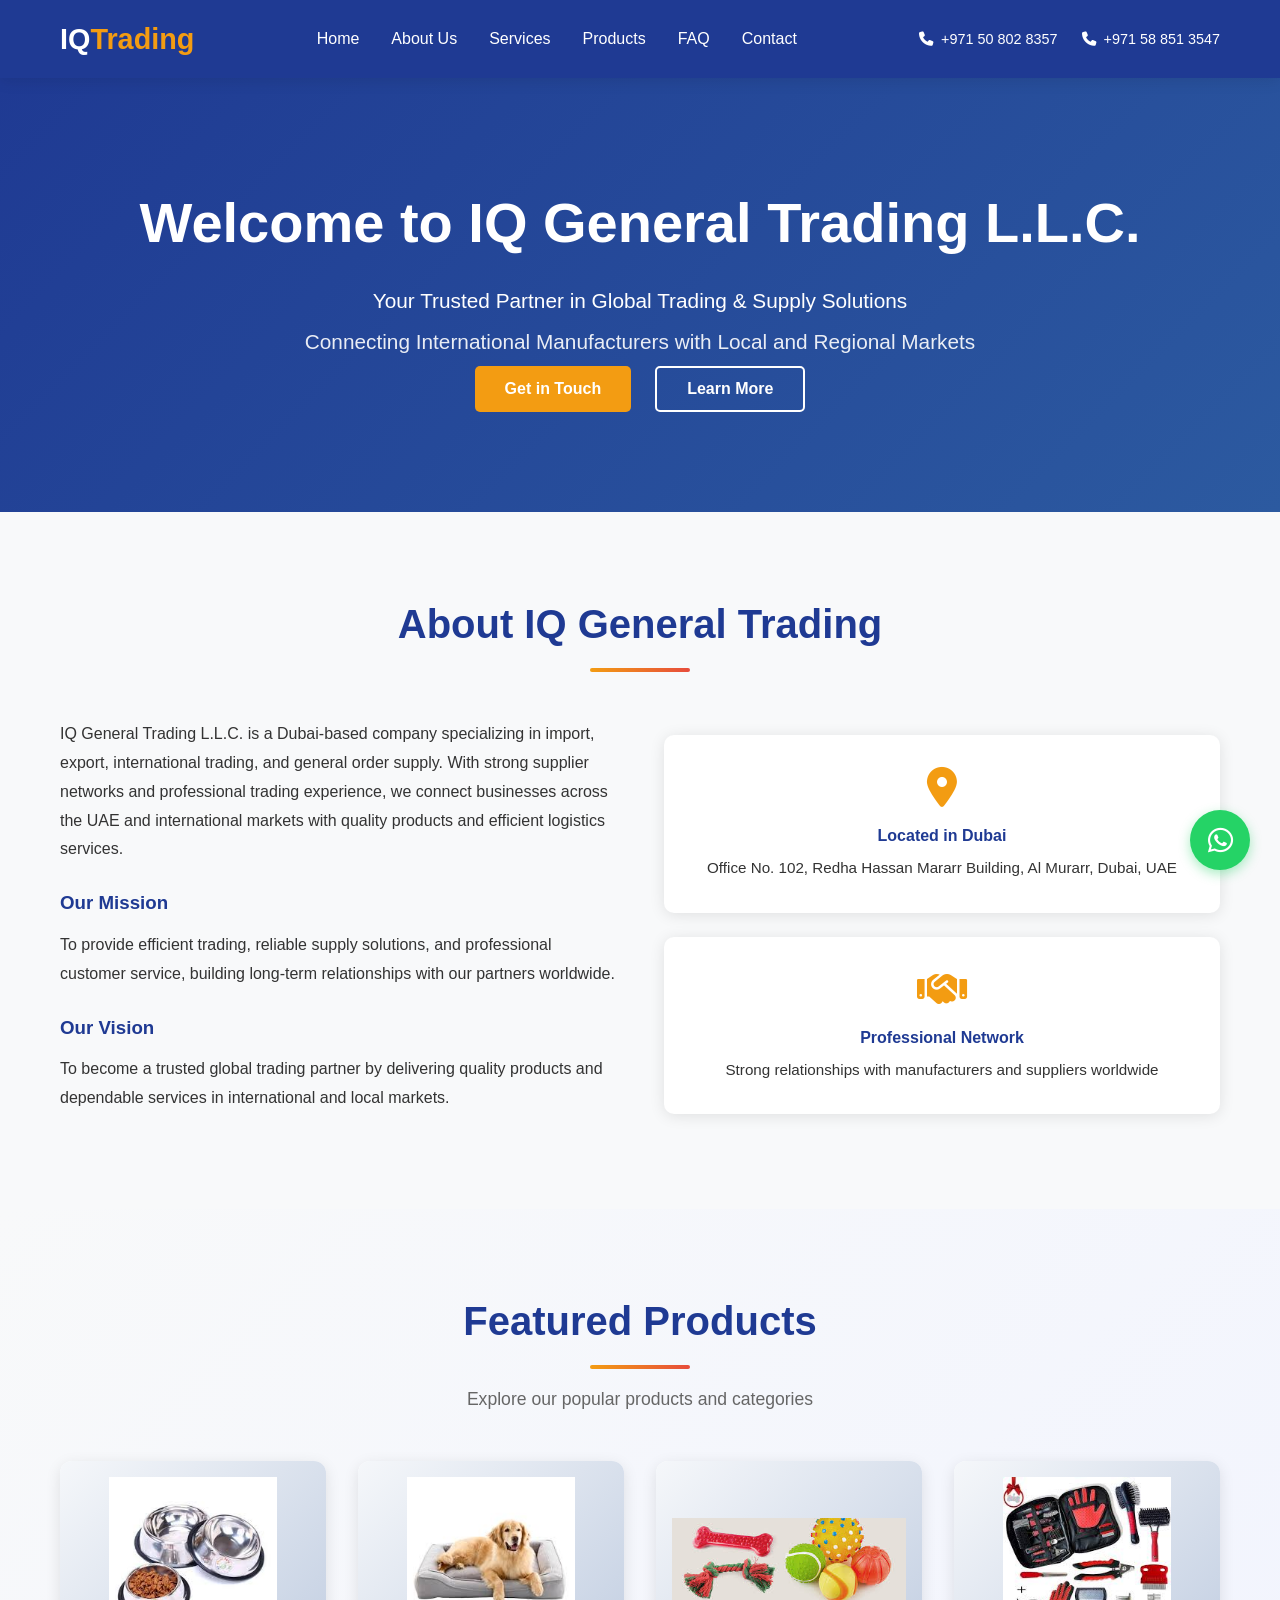
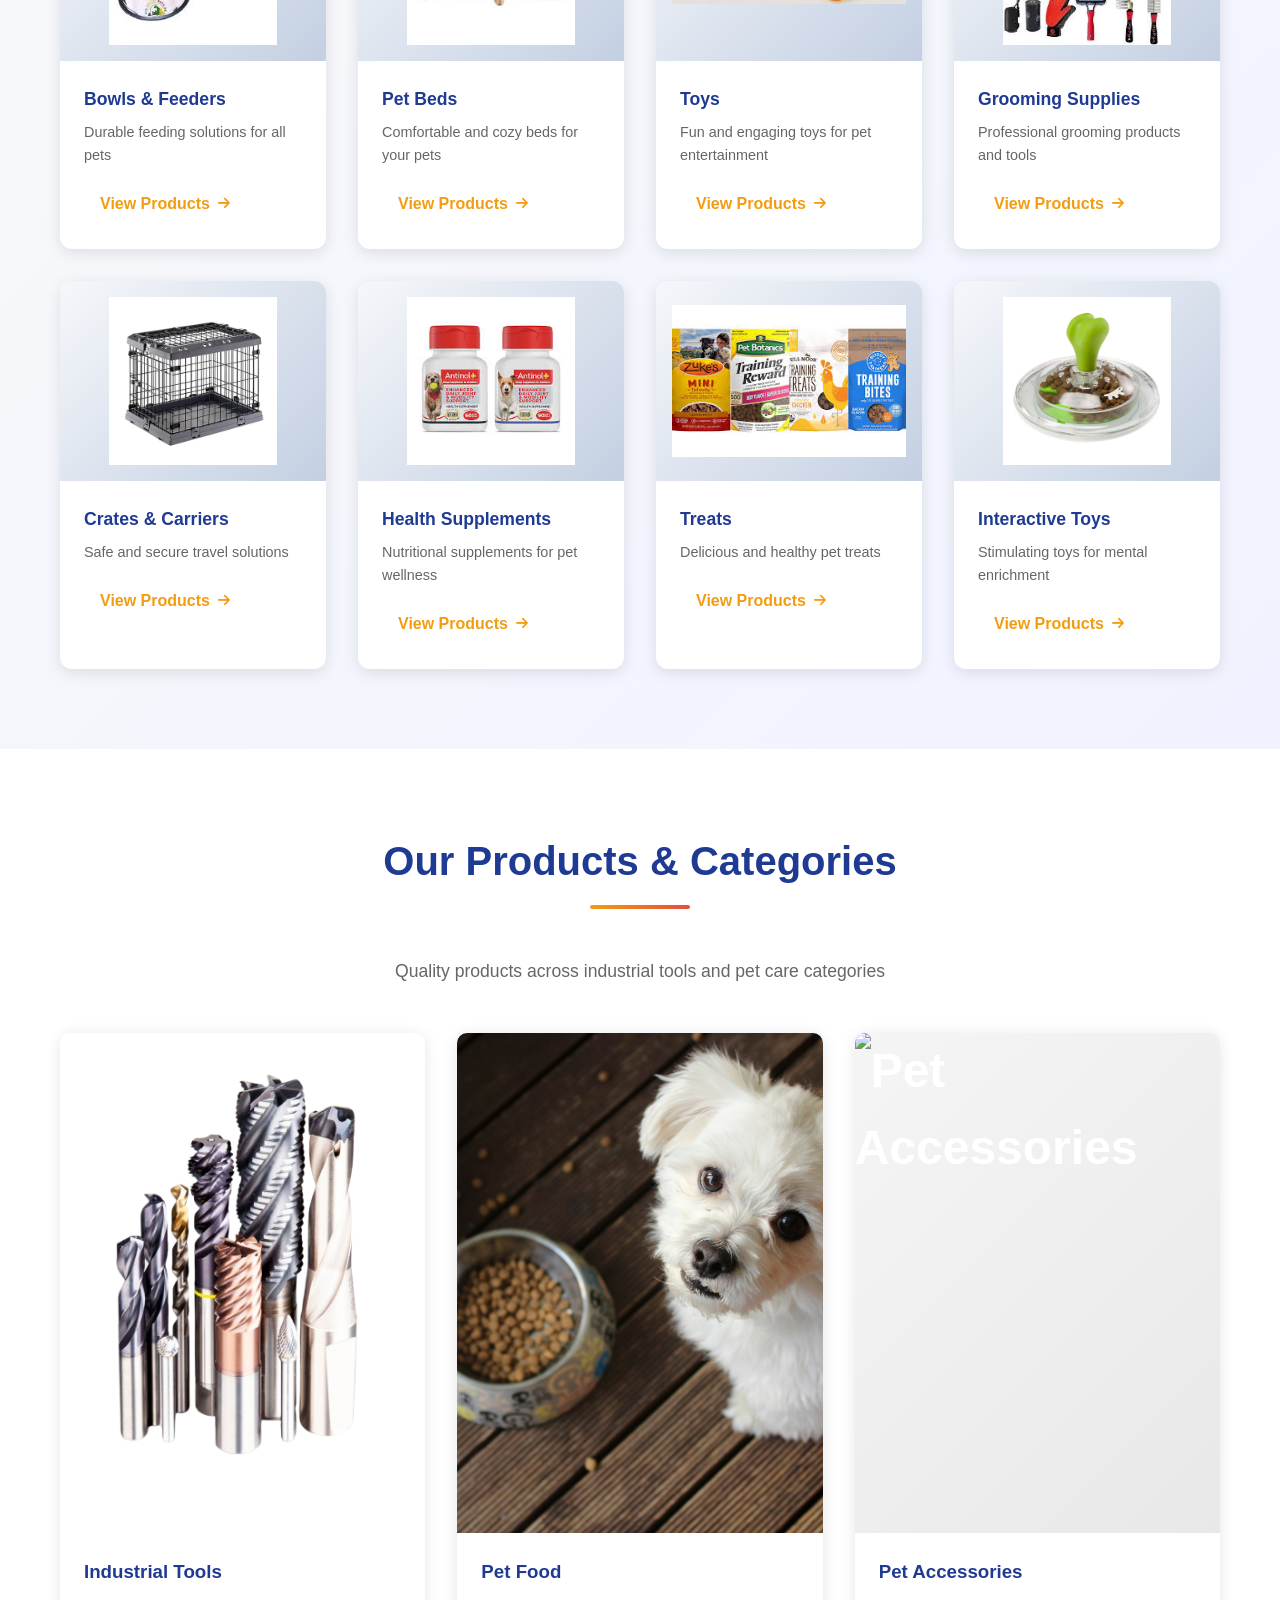
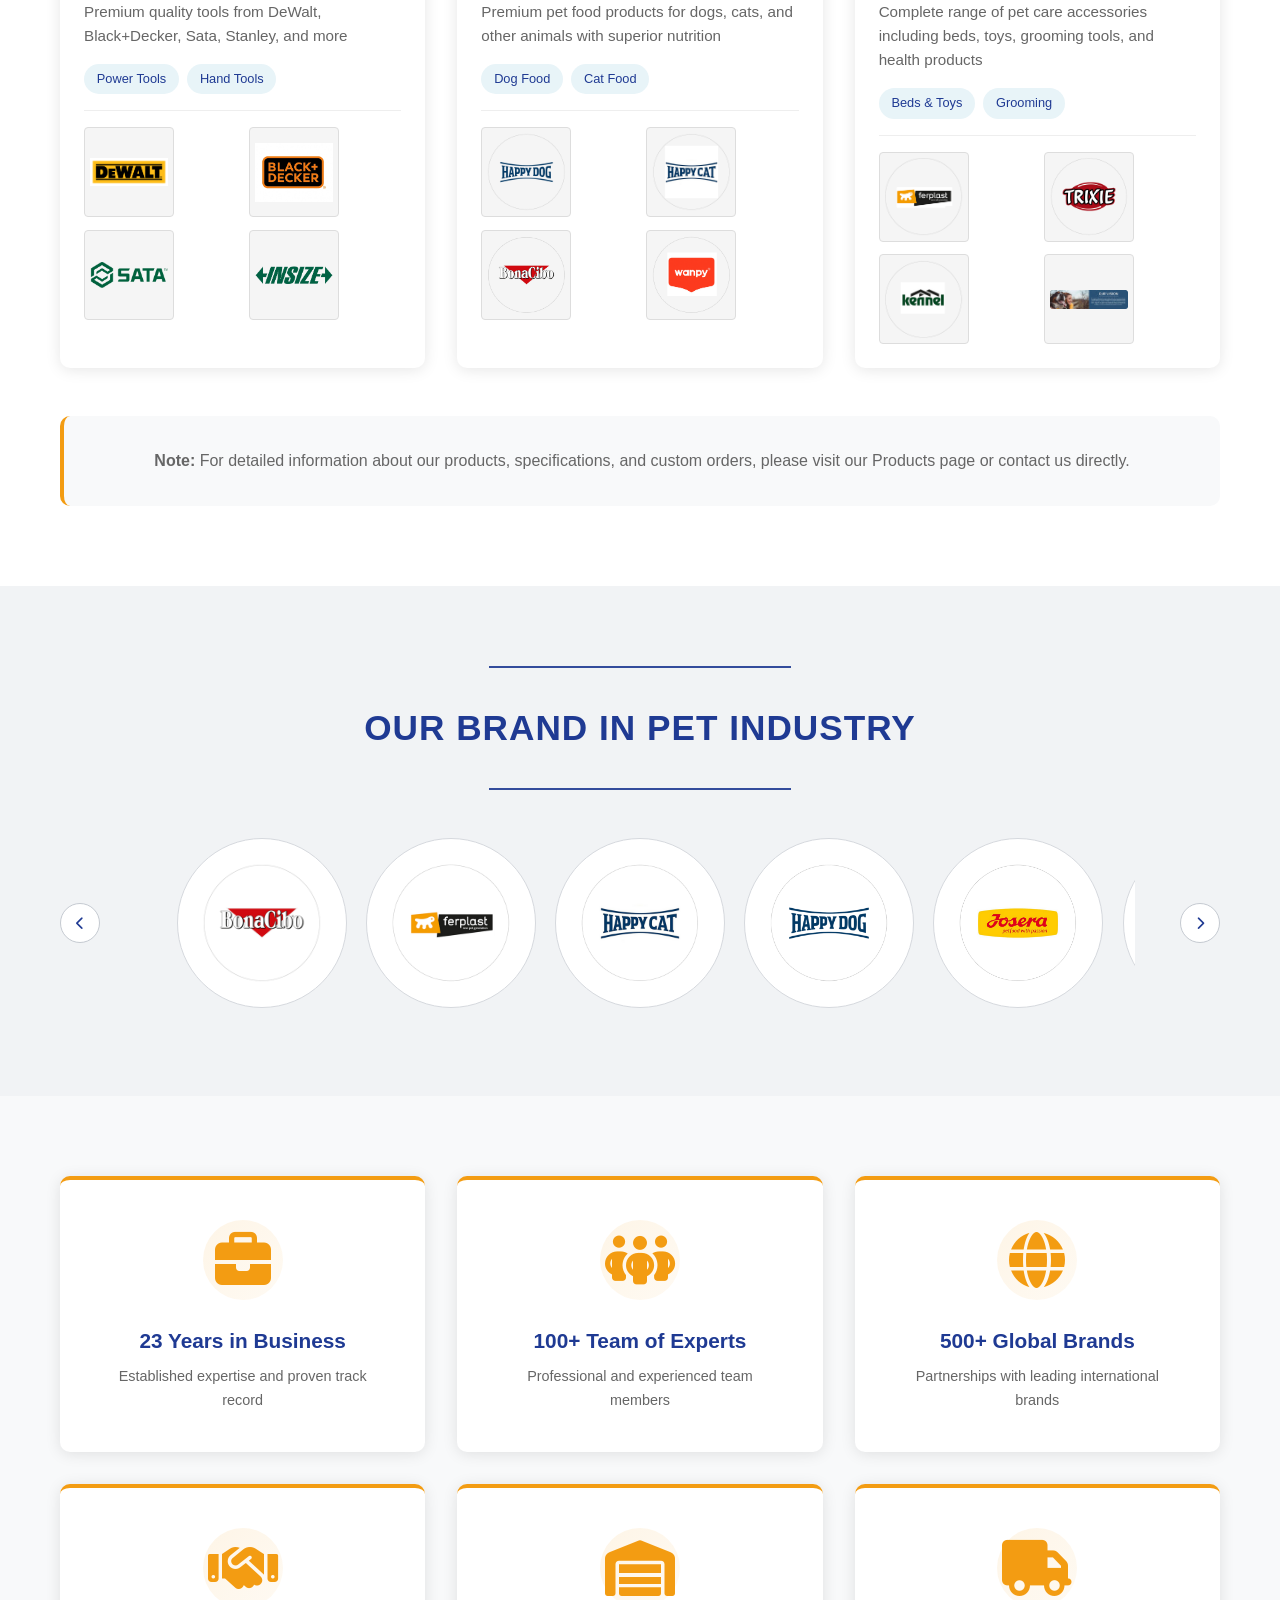
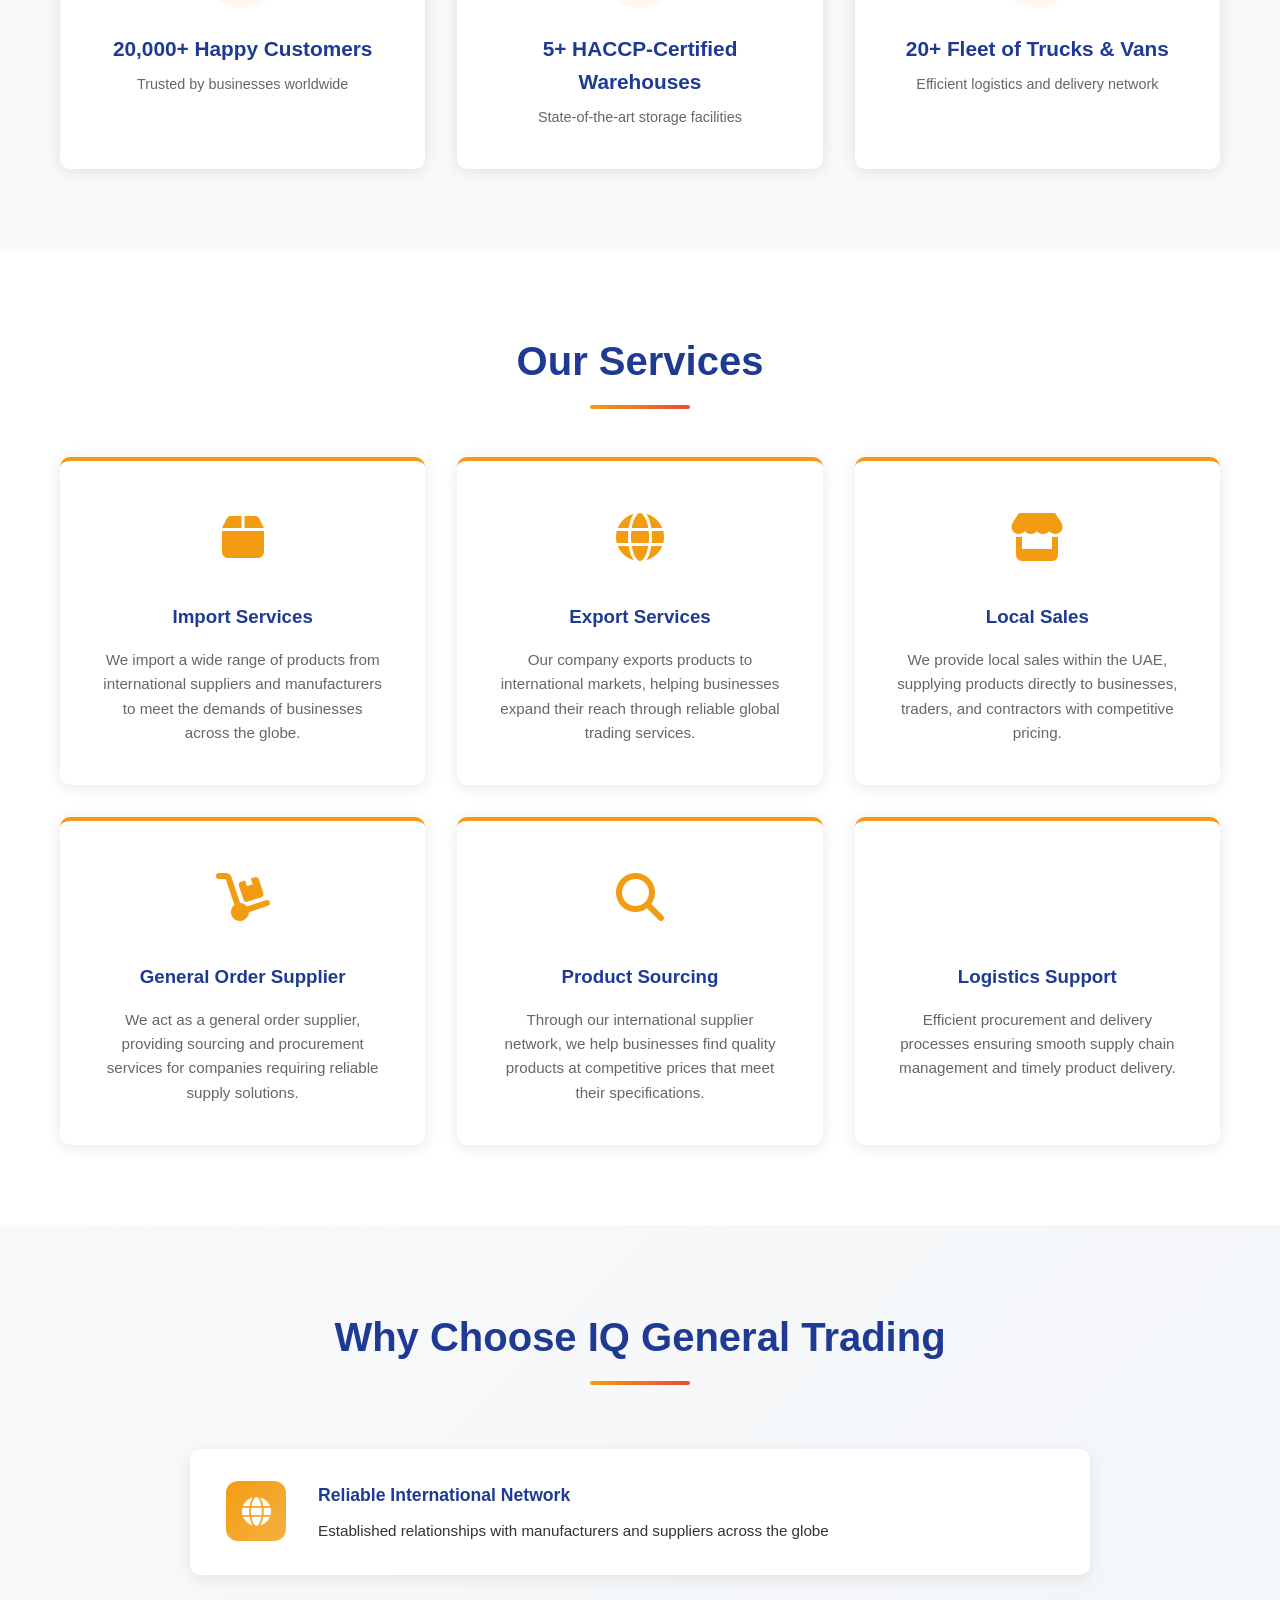
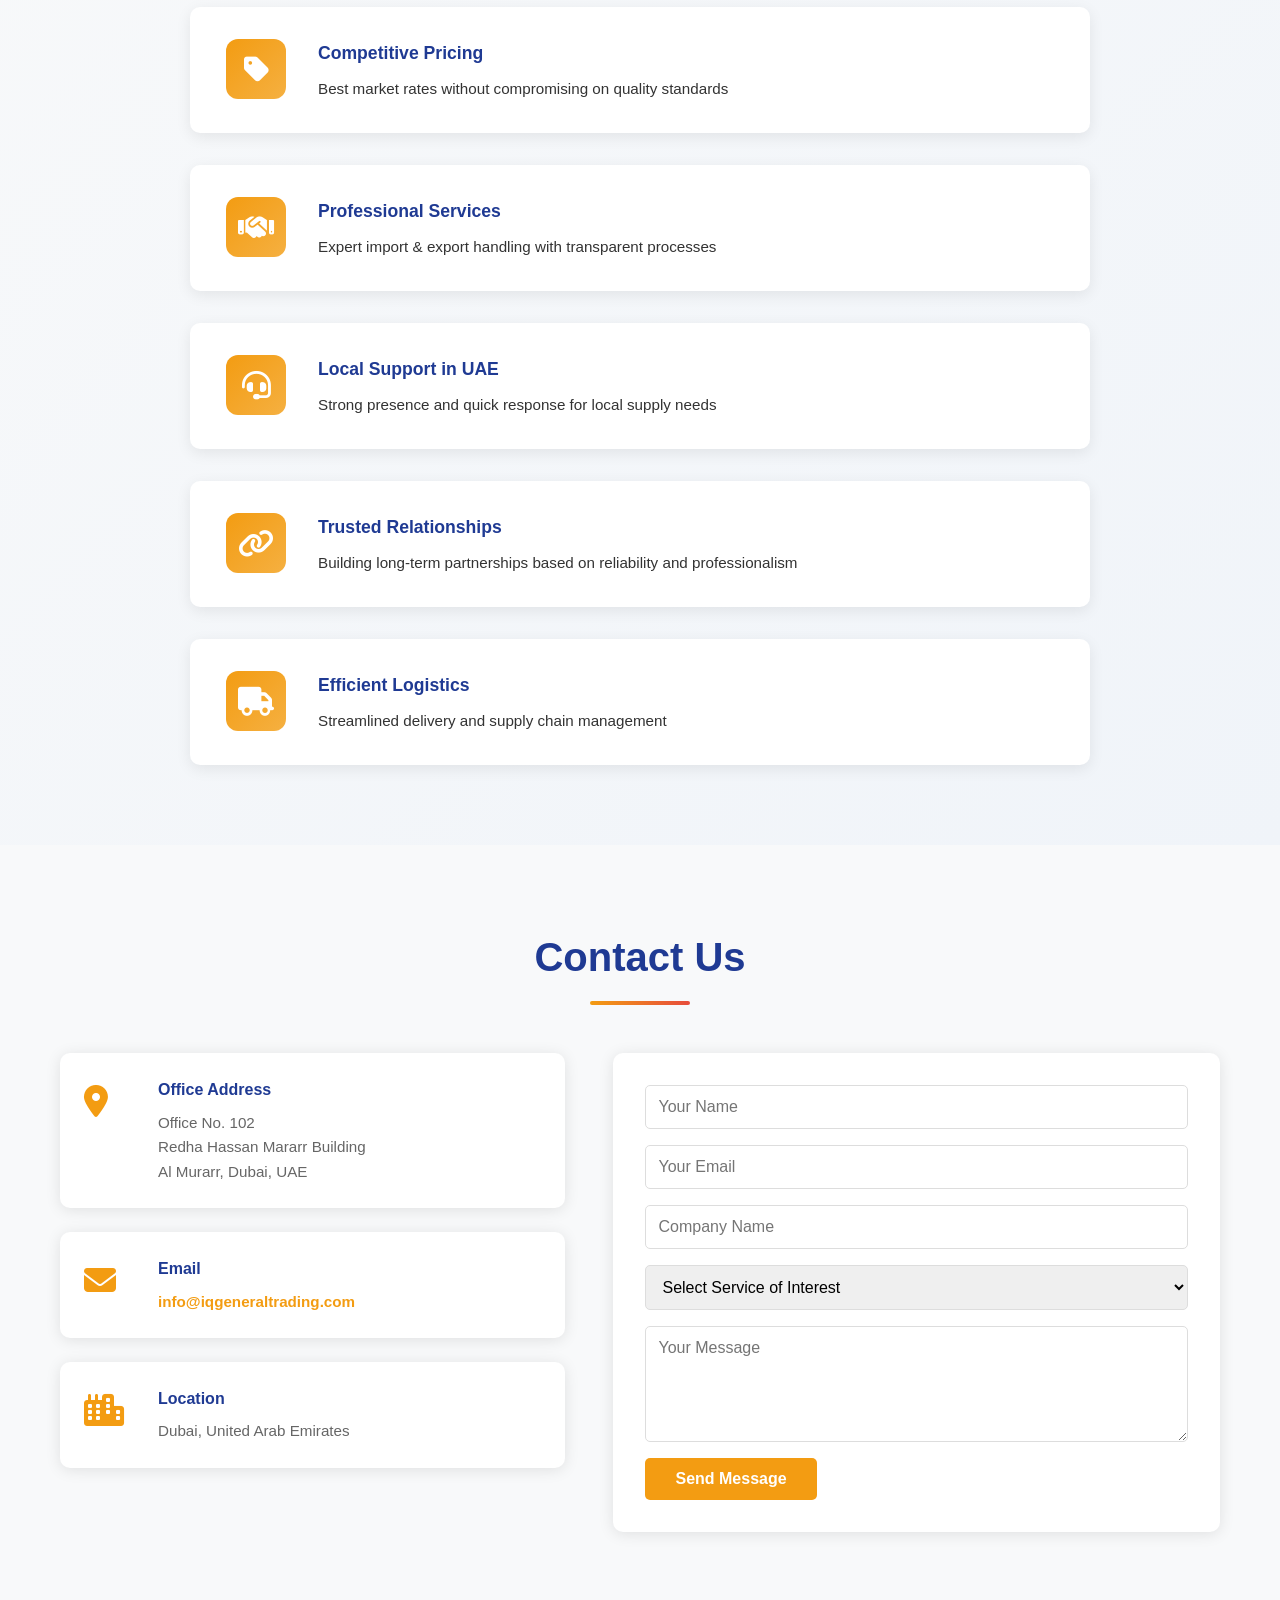
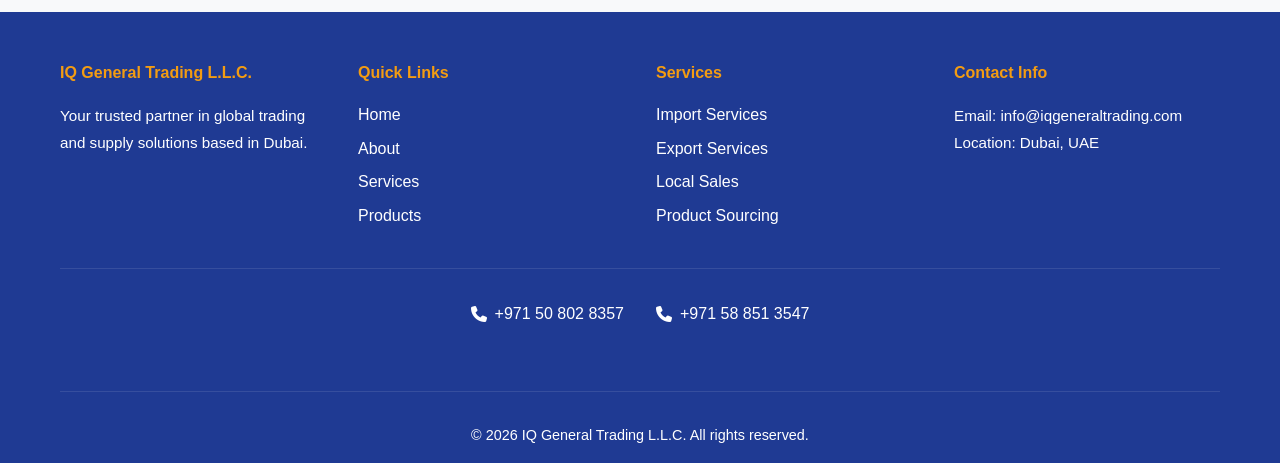
==== commit 1e1ef399: "Add clickable logo to redirect to homepage and improve active nav link styling across all pages" ====
--- a/index.html
+++ b/index.html
@@ -14,9 +14,9 @@
     <nav class="navbar">
         <div class="container">
             <div class="nav-wrapper">
-                <div class="logo">
+                <a href="index.html" class="logo">
                     <h1>IQ<span>Trading</span></h1>
-                </div>
+                </a>
                 <ul class="nav-menu">
                     <li><a href="index.html" class="nav-link">Home</a></li>
                     <li><a href="about.html" class="nav-link">About Us</a></li>
@@ -554,19 +554,19 @@
                 <div class="footer-section">
                     <h4>Quick Links</h4>
                     <ul>
-                        <li><a href="#home">Home</a></li>
-                        <li><a href="#about">About</a></li>
-                        <li><a href="#services">Services</a></li>
-                        <li><a href="#products">Products</a></li>
+                        <li><a href="index.html">Home</a></li>
+                        <li><a href="about.html">About</a></li>
+                        <li><a href="services.html">Services</a></li>
+                        <li><a href="products.html">Products</a></li>
                     </ul>
                 </div>
                 <div class="footer-section">
                     <h4>Services</h4>
                     <ul>
-                        <li><a href="#services">Import Services</a></li>
-                        <li><a href="#services">Export Services</a></li>
-                        <li><a href="#services">Local Sales</a></li>
-                        <li><a href="#services">Product Sourcing</a></li>
+                        <li><a href="services.html">Import Services</a></li>
+                        <li><a href="services.html">Export Services</a></li>
+                        <li><a href="services.html">Local Sales</a></li>
+                        <li><a href="services.html">Product Sourcing</a></li>
                     </ul>
                 </div>
                 <div class="footer-section">
--- a/common-styles.css
+++ b/common-styles.css
@@ -104,6 +104,16 @@
 
 .nav-phone:active {
     color: var(--white) !important;
+}
+
+.logo {
+    text-decoration: none;
+    color: var(--white);
+    transition: all 0.3s ease;
+}
+
+.logo:hover {
+    opacity: 0.8;
 }
 
 .logo h1 {
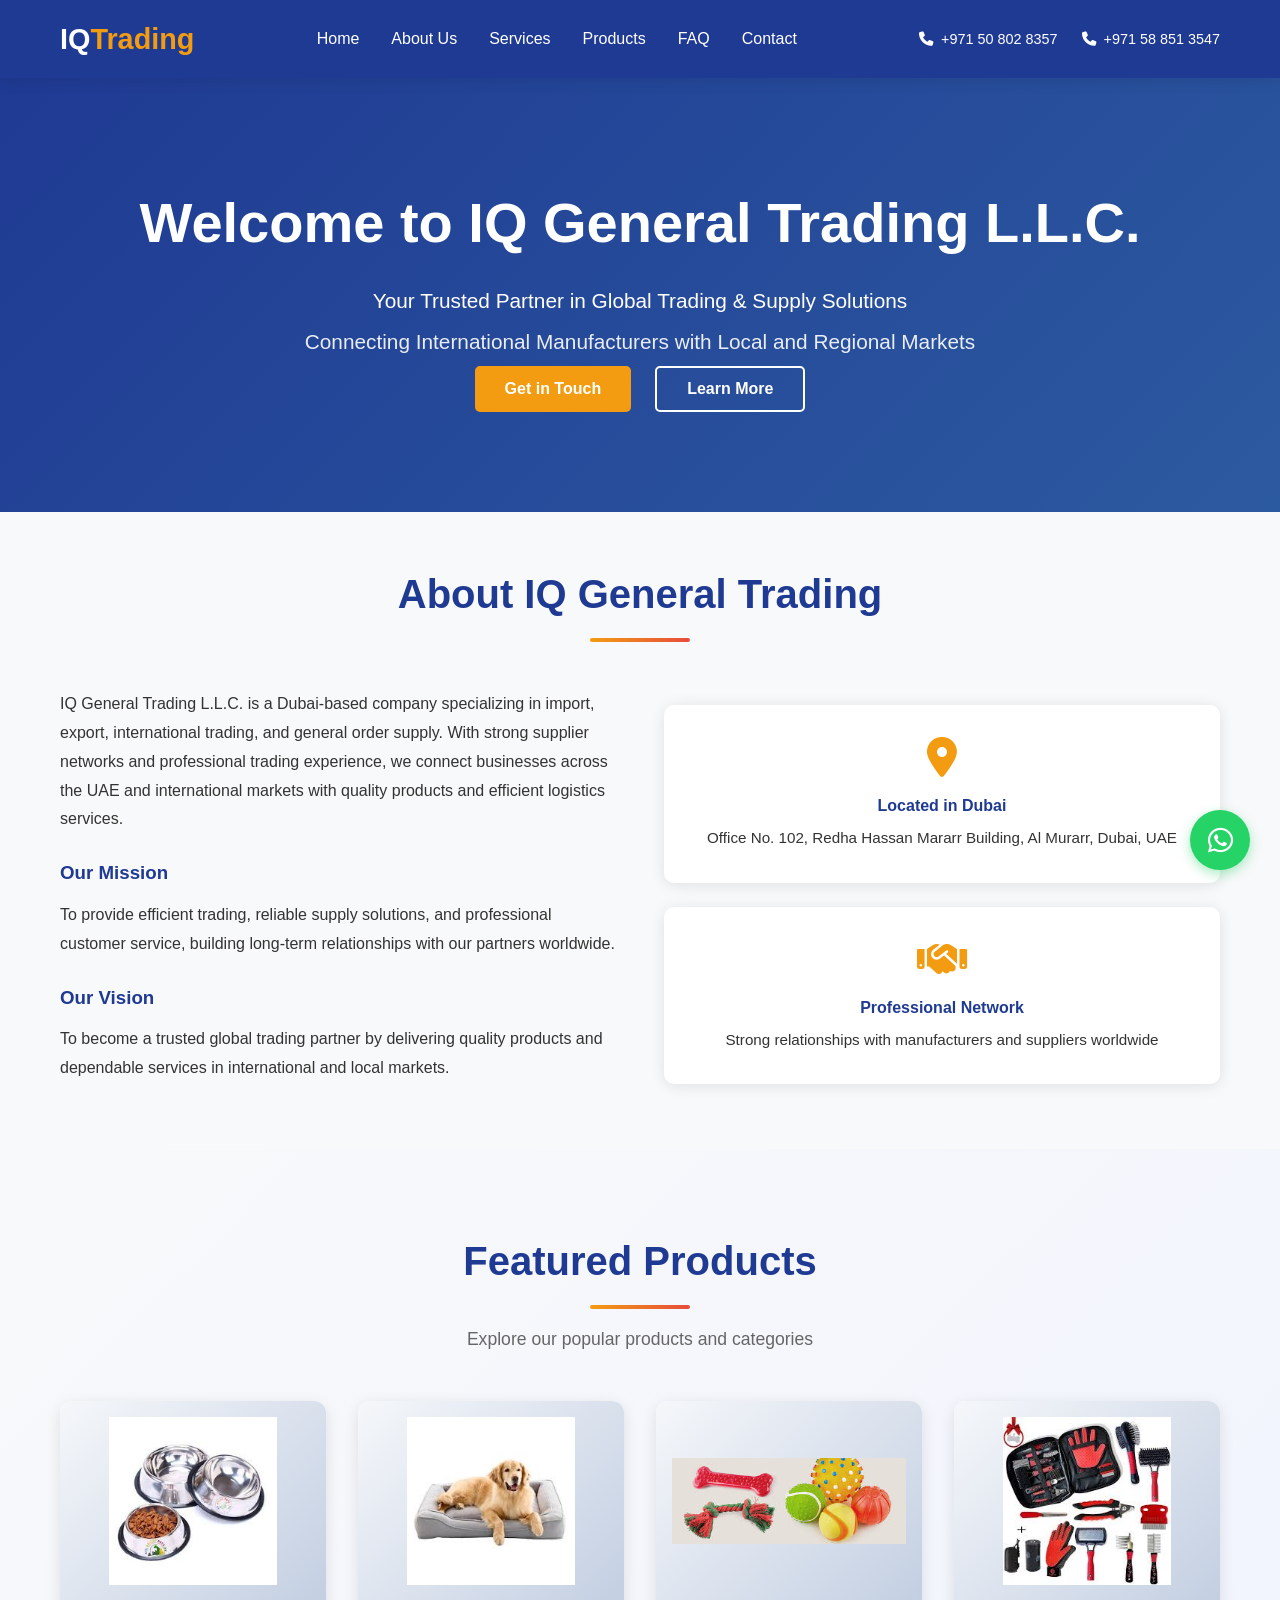
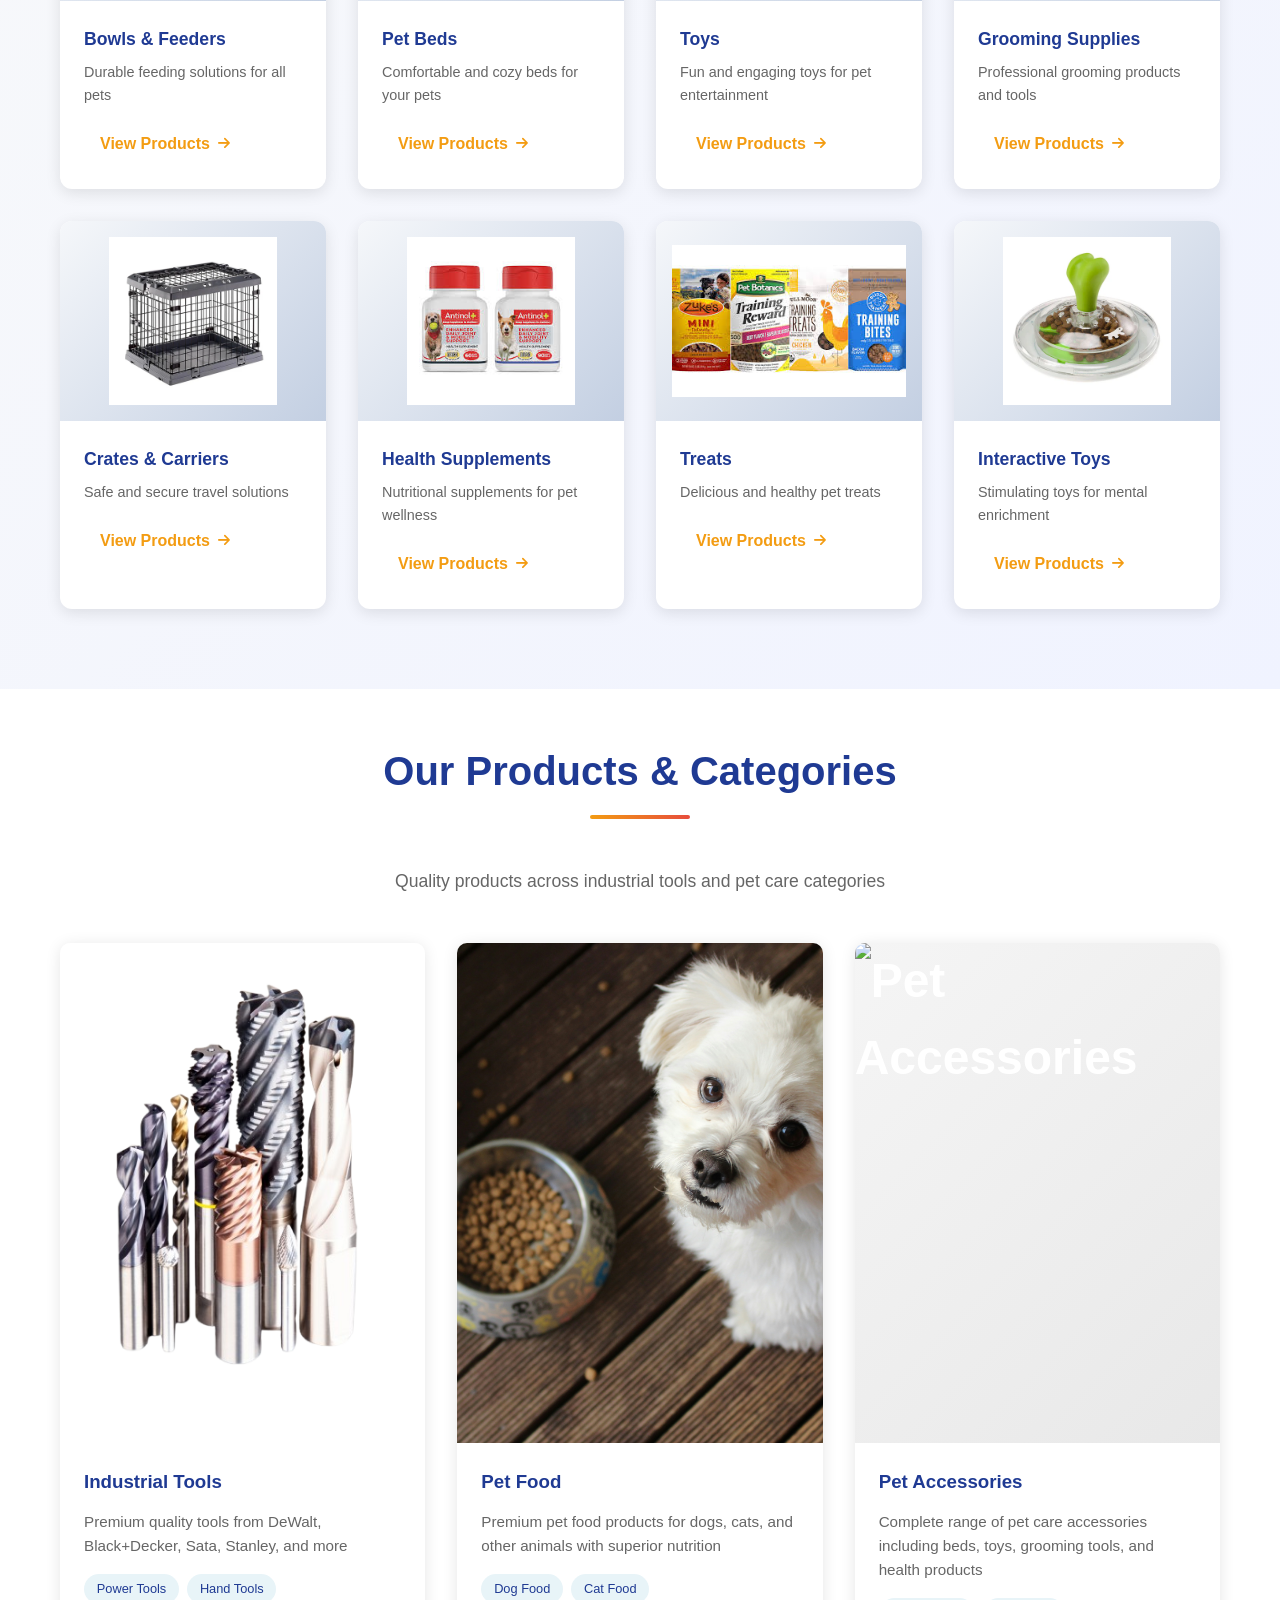
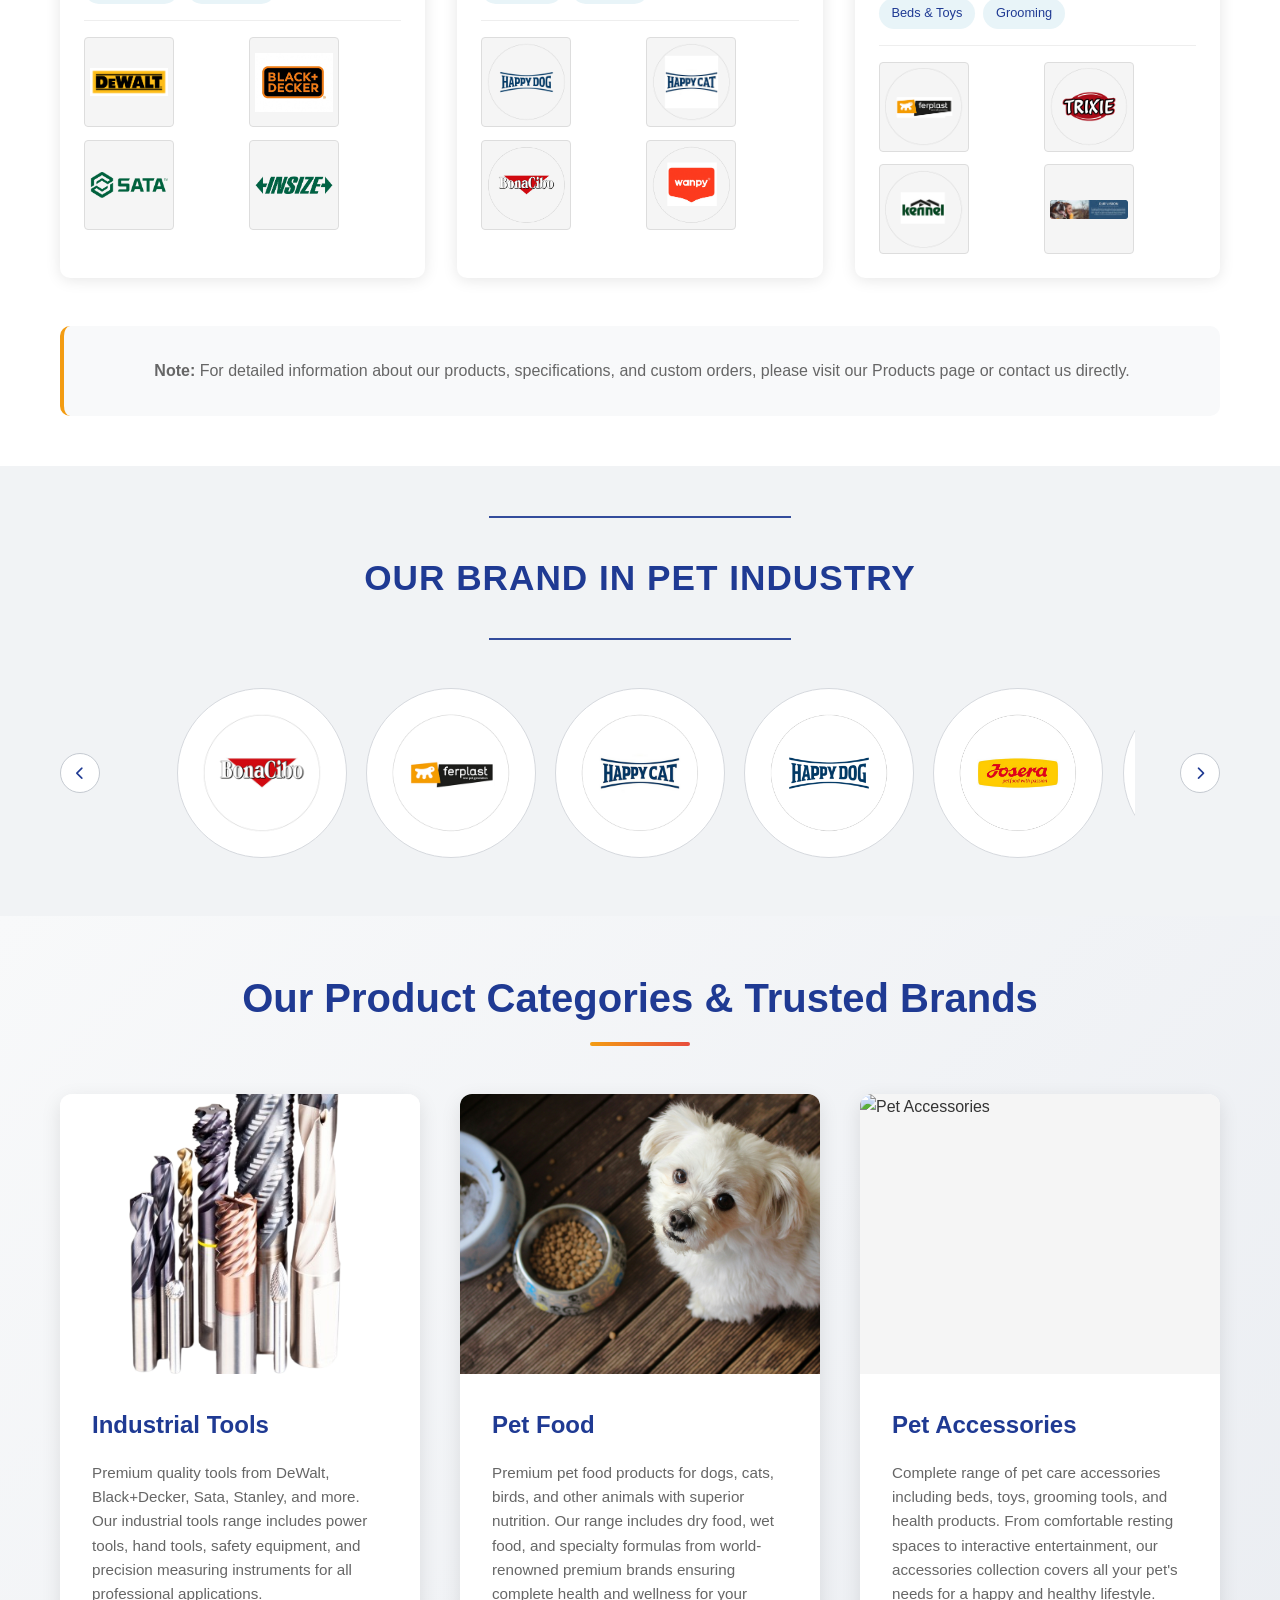
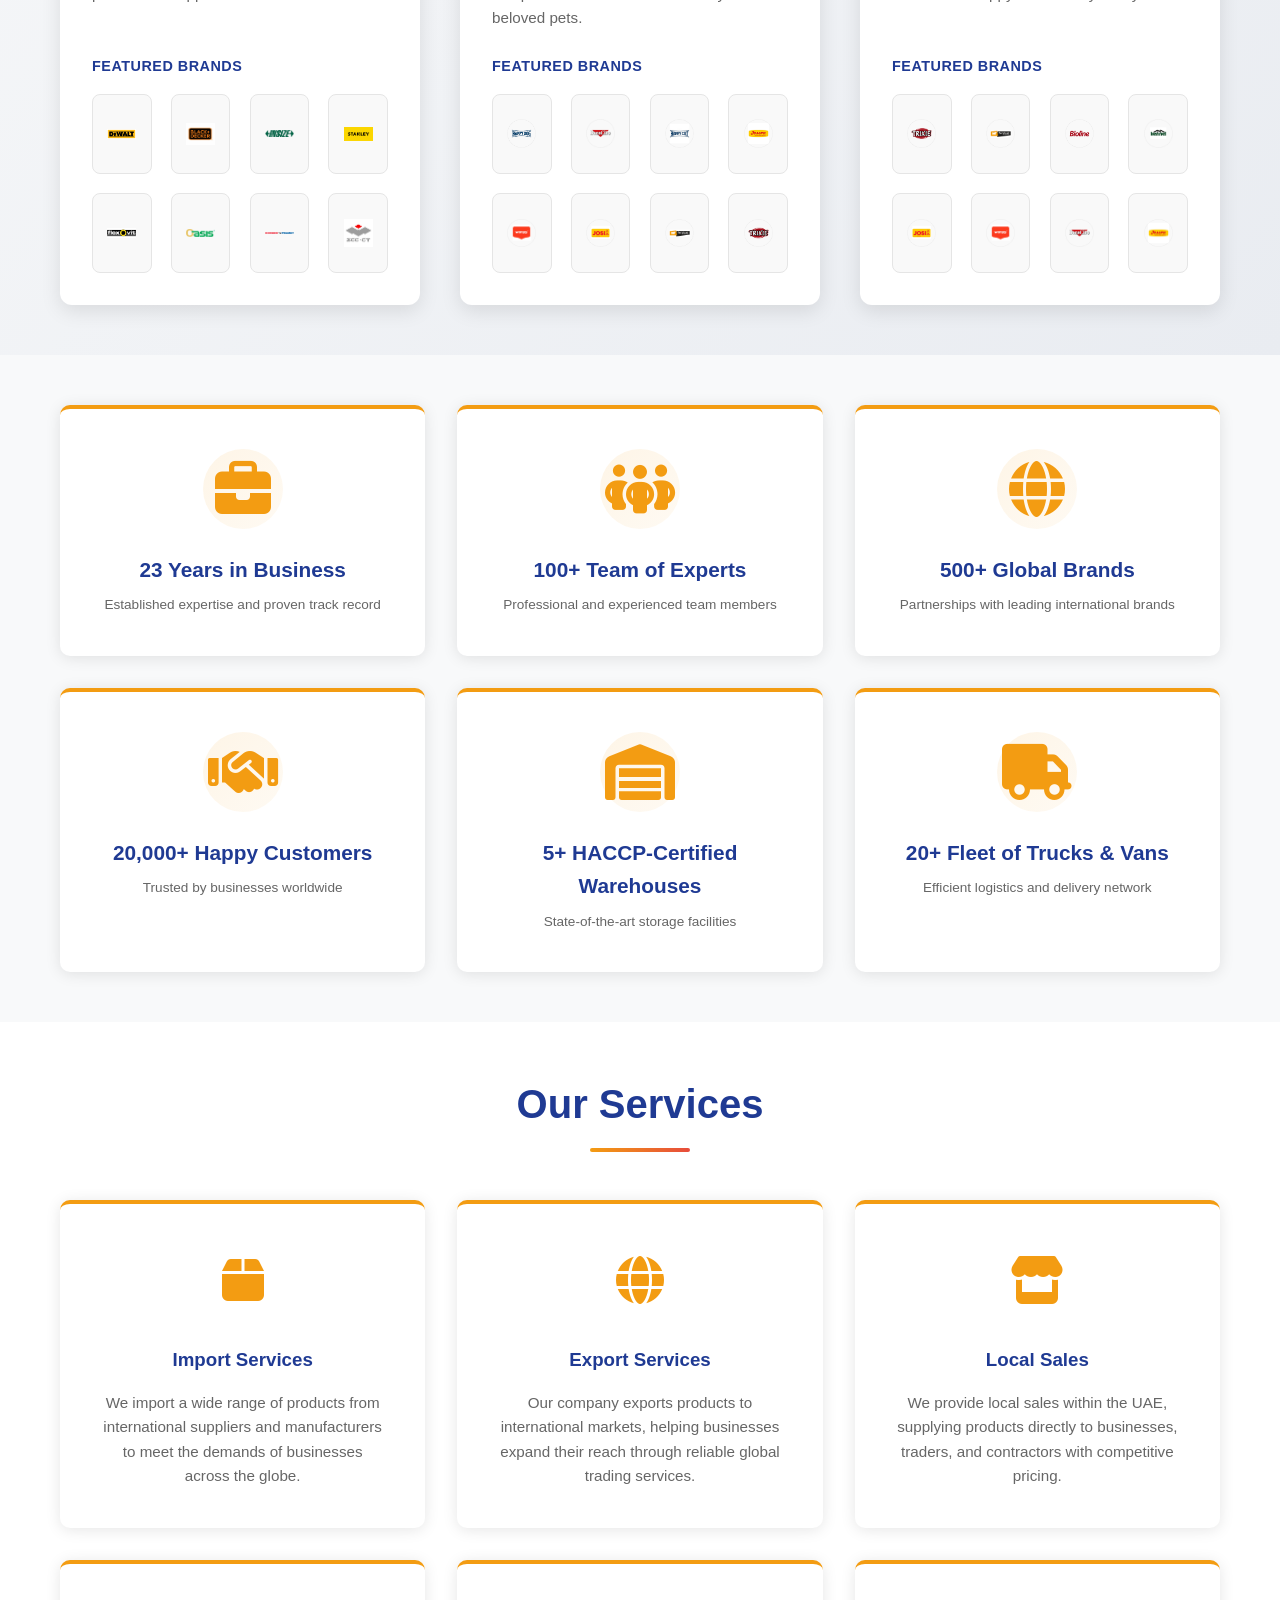
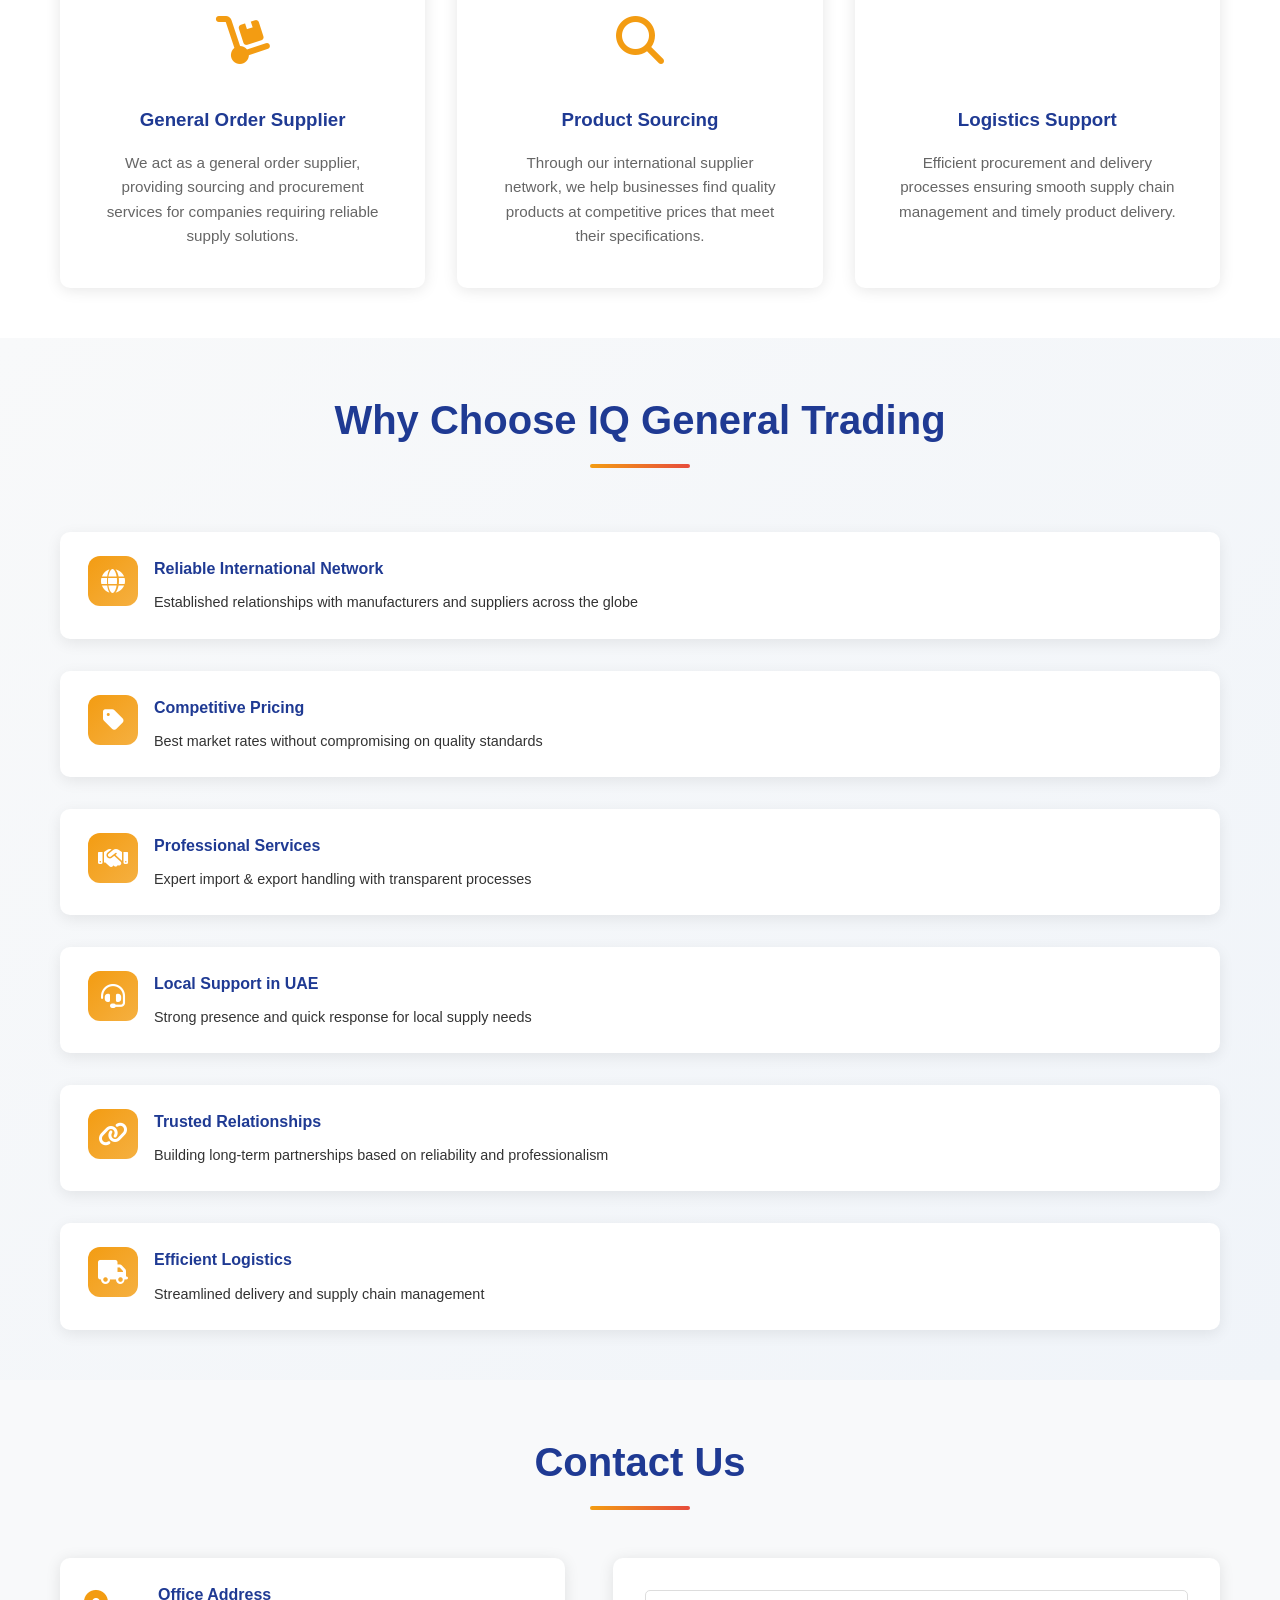
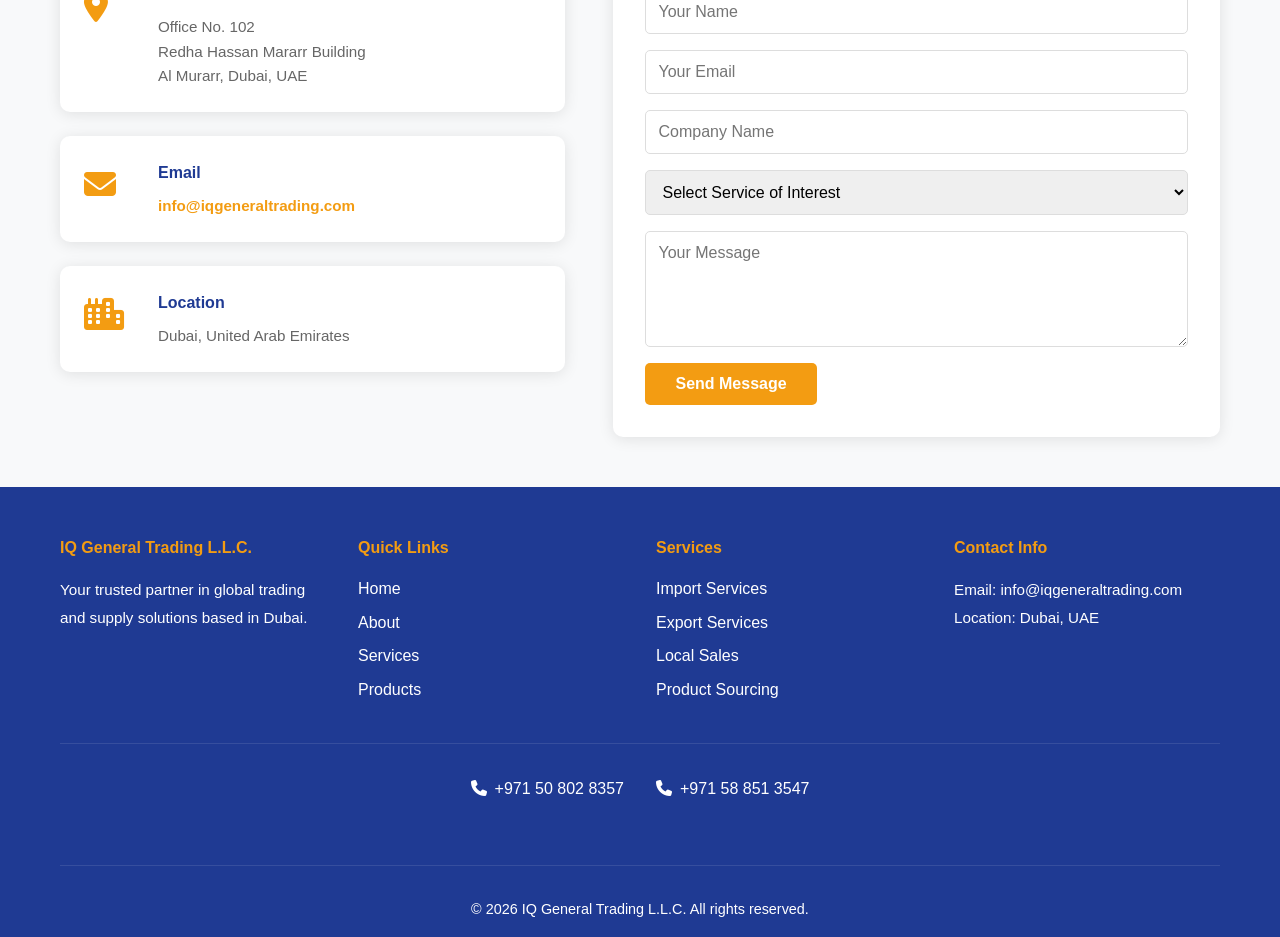
==== commit 15199ec1: "Revamp products and brands showcase section on homepage with image, text, and brand logos" ====
--- a/index.html
+++ b/index.html
@@ -296,6 +296,135 @@
         </div>
     </section>
 
+    <!-- Products & Brands Categories Section -->
+    <section class="products-brands-showcase">
+        <div class="container">
+            <h2 class="section-title">Our Product Categories & Trusted Brands</h2>
+            
+            <div class="showcase-grid">
+                <!-- Industrial Tools Section -->
+                <div class="showcase-card">
+                    <div class="showcase-image">
+                        <img src="Cutting_tools_hole_making_group_drilling_tapping_reaming_hydra_drill-removebg-preview.png" alt="Industrial Tools">
+                    </div>
+                    <div class="showcase-content">
+                        <h3>Industrial Tools</h3>
+                        <p>Premium quality tools from DeWalt, Black+Decker, Sata, Stanley, and more. Our industrial tools range includes power tools, hand tools, safety equipment, and precision measuring instruments for all professional applications.</p>
+                        <div class="logos-section">
+                            <h4>Featured Brands</h4>
+                            <div class="logos-grid">
+                                <div class="logo-item">
+                                    <img src="hmtlogo/dewalt.png" alt="DeWalt">
+                                </div>
+                                <div class="logo-item">
+                                    <img src="hmtlogo/blackanddecker.png" alt="Black+Decker">
+                                </div>
+                                <div class="logo-item">
+                                    <img src="hmtlogo/INSIZE.png" alt="INSIZE">
+                                </div>
+                                <div class="logo-item">
+                                    <img src="hmtlogo/Stanley.png" alt="Stanley">
+                                </div>
+                                <div class="logo-item">
+                                    <img src="hmtlogo/flexovit.png" alt="Flexovit">
+                                </div>
+                                <div class="logo-item">
+                                    <img src="hmtlogo/oasis.png" alt="Oasis">
+                                </div>
+                                <div class="logo-item">
+                                    <img src="hmtlogo/pramet.png" alt="Pramet">
+                                </div>
+                                <div class="logo-item">
+                                    <img src="hmtlogo/zcc.png" alt="ZCC">
+                                </div>
+                            </div>
+                        </div>
+                    </div>
+                </div>
+
+                <!-- Pet Food Section -->
+                <div class="showcase-card">
+                    <div class="showcase-image">
+                        <img src="dogfood.jpg" alt="Pet Food">
+                    </div>
+                    <div class="showcase-content">
+                        <h3>Pet Food</h3>
+                        <p>Premium pet food products for dogs, cats, birds, and other animals with superior nutrition. Our range includes dry food, wet food, and specialty formulas from world-renowned premium brands ensuring complete health and wellness for your beloved pets.</p>
+                        <div class="logos-section">
+                            <h4>Featured Brands</h4>
+                            <div class="logos-grid">
+                                <div class="logo-item">
+                                    <img src="pet_company/happydog_420x.png" alt="Happy Dog">
+                                </div>
+                                <div class="logo-item">
+                                    <img src="pet_company/bonachibo_270x.png" alt="Bonacibo">
+                                </div>
+                                <div class="logo-item">
+                                    <img src="pet_company/happy-cat_360x.png" alt="Happy Cat">
+                                </div>
+                                <div class="logo-item">
+                                    <img src="pet_company/josera_460x.png" alt="Josera">
+                                </div>
+                                <div class="logo-item">
+                                    <img src="pet_company/wanpynew_470x.png" alt="Wanpy">
+                                </div>
+                                <div class="logo-item">
+                                    <img src="pet_company/josi_165x.png" alt="Josi">
+                                </div>
+                                <div class="logo-item">
+                                    <img src="pet_company/ferplast_320x.png" alt="Ferplast">
+                                </div>
+                                <div class="logo-item">
+                                    <img src="pet_company/trixie_355x.png" alt="Trixie">
+                                </div>
+                            </div>
+                        </div>
+                    </div>
+                </div>
+
+                <!-- Pet Accessories Section -->
+                <div class="showcase-card">
+                    <div class="showcase-image">
+                        <img src="petacc.jpg" alt="Pet Accessories">
+                    </div>
+                    <div class="showcase-content">
+                        <h3>Pet Accessories</h3>
+                        <p>Complete range of pet care accessories including beds, toys, grooming tools, and health products. From comfortable resting spaces to interactive entertainment, our accessories collection covers all your pet's needs for a happy and healthy lifestyle.</p>
+                        <div class="logos-section">
+                            <h4>Featured Brands</h4>
+                            <div class="logos-grid">
+                                <div class="logo-item">
+                                    <img src="pet_company/trixie_355x.png" alt="Trixie">
+                                </div>
+                                <div class="logo-item">
+                                    <img src="pet_company/ferplast_320x.png" alt="Ferplast">
+                                </div>
+                                <div class="logo-item">
+                                    <img src="pet_company/BIOLINE_220x.png" alt="Bioline">
+                                </div>
+                                <div class="logo-item">
+                                    <img src="pet_company/kennel_270x.png" alt="Kennel">
+                                </div>
+                                <div class="logo-item">
+                                    <img src="pet_company/josi_165x.png" alt="Josi">
+                                </div>
+                                <div class="logo-item">
+                                    <img src="pet_company/wanpynew_470x.png" alt="Wanpy">
+                                </div>
+                                <div class="logo-item">
+                                    <img src="pet_company/bonachibo_270x.png" alt="Bonacibo">
+                                </div>
+                                <div class="logo-item">
+                                    <img src="pet_company/josera_460x.png" alt="Josera">
+                                </div>
+                            </div>
+                        </div>
+                    </div>
+                </div>
+            </div>
+        </div>
+    </section>
+
     <!-- Statistics Section -->
     <section class="statistics">
         <div class="container">
--- a/common-styles.css
+++ b/common-styles.css
@@ -572,6 +572,14 @@
         display: none;
     }
 
+    .nav-wrapper {
+        gap: 0.5rem;
+    }
+
+    .nav-menu li {
+        padding: 0.8rem;
+    }
+
     .section-title {
         font-size: 1.5rem;
         margin-bottom: 1.5rem;
@@ -594,16 +602,64 @@
     }
 
     .btn {
-        padding: 8px 16px;
+        padding: 10px 18px;
         font-size: 0.85rem;
+        min-height: 44px;
+        min-width: 44px;
     }
 
     .whatsapp-btn {
-        width: 50px;
-        height: 50px;
+        width: 56px;
+        height: 56px;
+        font-size: 1.5rem;
     }
 
     .section-subtitle {
         font-size: 0.9rem;
     }
-}
+
+    .hamburger {
+        gap: 4px;
+    }
+
+    .hamburger span {
+        width: 23px;
+        height: 3px;
+    }
+}
+
+@media (max-width: 360px) {
+    .container {
+        padding: 0 10px;
+    }
+
+    .logo h1 {
+        font-size: 1.1rem;
+    }
+
+    .section-title {
+        font-size: 1.3rem;
+        margin-bottom: 1.2rem;
+    }
+
+    .page-header h2 {
+        font-size: 1.1rem;
+    }
+
+    .page-header p {
+        font-size: 0.8rem;
+    }
+
+    .btn {
+        padding: 9px 15px;
+        font-size: 0.8rem;
+    }
+
+    body {
+        font-size: 0.95rem;
+    }
+
+    .section-subtitle {
+        font-size: 0.85rem;
+    }
+}
--- a/index-styles.css
+++ b/index-styles.css
@@ -630,6 +630,122 @@
 
 .tool-brands .heading-line {
     background: var(--primary-color);
+}
+
+/* Products & Brands Showcase Section */
+.products-brands-showcase {
+    padding: 80px 0;
+    background: linear-gradient(135deg, #f8f9fa 0%, #e9ecf1 100%);
+}
+
+.products-brands-showcase .section-title {
+    color: var(--primary-color);
+    margin-bottom: 3rem;
+    text-align: center;
+}
+
+.showcase-grid {
+    display: grid;
+    grid-template-columns: repeat(3, 1fr);
+    gap: 2.5rem;
+}
+
+.showcase-card {
+    background: var(--white);
+    border-radius: 12px;
+    overflow: hidden;
+    box-shadow: 0 6px 20px rgba(0, 0, 0, 0.1);
+    transition: all 0.3s ease;
+    display: flex;
+    flex-direction: column;
+}
+
+.showcase-card:hover {
+    box-shadow: 0 12px 35px rgba(31, 58, 147, 0.15);
+    transform: translateY(-6px);
+}
+
+.showcase-image {
+    width: 100%;
+    height: 280px;
+    overflow: hidden;
+    background: #f5f5f5;
+}
+
+.showcase-image img {
+    width: 100%;
+    height: 100%;
+    object-fit: cover;
+    transition: transform 0.3s ease;
+}
+
+.showcase-card:hover .showcase-image img {
+    transform: scale(1.05);
+}
+
+.showcase-content {
+    padding: 2rem;
+    flex: 1;
+    display: flex;
+    flex-direction: column;
+}
+
+.showcase-content h3 {
+    color: var(--primary-color);
+    font-size: 1.5rem;
+    margin: 0 0 1rem 0;
+    font-weight: 700;
+}
+
+.showcase-content p {
+    color: #666;
+    font-size: 0.95rem;
+    line-height: 1.6;
+    margin-bottom: 1.5rem;
+    flex: 1;
+}
+
+.logos-section {
+    margin-top: auto;
+}
+
+.logos-section h4 {
+    color: var(--primary-color);
+    font-size: 0.9rem;
+    font-weight: 700;
+    text-transform: uppercase;
+    letter-spacing: 0.5px;
+    margin-bottom: 1rem;
+}
+
+.logos-grid {
+    display: grid;
+    grid-template-columns: repeat(4, 1fr);
+    gap: 1.2rem;
+}
+
+.logo-item {
+    background: #f9f9f9;
+    padding: 0.8rem;
+    border-radius: 8px;
+    display: flex;
+    align-items: center;
+    justify-content: center;
+    height: 80px;
+    border: 1px solid #e5e5e5;
+    transition: all 0.3s ease;
+}
+
+.logo-item:hover {
+    background: var(--light-bg);
+    border-color: var(--secondary-color);
+    transform: translateY(-3px);
+}
+
+.logo-item img {
+    max-width: 90%;
+    max-height: 100%;
+    object-fit: contain;
 }
 
 /* Contact Section on Home */
@@ -825,7 +941,23 @@
     .stats-grid {
         grid-template-columns: repeat(2, 1fr);
     }
-}
+
+    .showcase-grid {
+        grid-template-columns: repeat(2, 1fr);
+        gap: 2rem;
+    }
+
+    .showcase-image {
+        height: 240px;
+    }
+
+    .logos-grid {
+        grid-template-columns: repeat(3, 1fr);
+    }
+
+    .logo-item {
+        height: 70px;
+    }
 }
 
 @media (max-width: 768px) {
@@ -928,6 +1060,101 @@
     .stat-content h3 {
         font-size: 1.1rem;
     }
+
+    .products-brands-showcase {
+        padding: 60px 0;
+    }
+
+    .showcase-grid {
+        grid-template-columns: 1fr;
+        gap: 2rem;
+    }
+
+    .showcase-image {
+        height: 240px;
+    }
+
+    .showcase-content {
+        padding: 1.5rem;
+    }
+
+    .showcase-content h3 {
+        font-size: 1.3rem;
+        margin-bottom: 0.8rem;
+    }
+
+    .showcase-content p {
+        font-size: 0.9rem;
+        margin-bottom: 1.2rem;
+    }
+
+    .logos-grid {
+        grid-template-columns: repeat(4, 1fr);
+        gap: 1rem;
+    }
+
+    .logo-item {
+        height: 75px;
+        padding: 0.6rem;
+    }
+}
+
+/* Extra small devices (360px and below) */
+@media (max-width: 360px) {
+    .hero {
+        padding: 50px 0;
+    }
+
+    .hero-content h2 {
+        font-size: 1.3rem;
+        line-height: 1.3;
+    }
+
+    .hero-content p {
+        font-size: 0.9rem;
+    }
+
+    .cta-buttons {
+        flex-direction: column;
+        gap: 0.8rem;
+    }
+
+    .featured-image {
+        height: 100px;
+    }
+
+    .brand-circle {
+        width: 100px;
+        height: 100px;
+    }
+
+    .brand-circle img {
+        max-width: 110px;
+        max-height: 85px;
+    }
+
+    .feature-item {
+        padding: 1rem;
+    }
+
+    .service-card {
+        padding: 1rem;
+    }
+
+    .stat-card {
+        padding: 1rem;
+    }
+
+    .stat-icon {
+        width: 50px;
+        height: 50px;
+        font-size: 1.8rem;
+    }
+
+    .stat-content h3 {
+        font-size: 1rem;
+    }
+}
 
     .stat-content p {
         font-size: 0.85rem;
@@ -962,6 +1189,7 @@
     .products,
     .our-brands,
     .tool-brands,
+    .products-brands-showcase,
     .contact,
     .statistics {
         padding: 50px 0;
@@ -1075,6 +1303,44 @@
     .section-title {
         font-size: 1.3rem;
     }
+
+    .products-brands-showcase {
+        padding: 50px 0;
+    }
+
+    .showcase-grid {
+        grid-template-columns: 1fr;
+        gap: 1.5rem;
+    }
+
+    .showcase-image {
+        height: 200px;
+    }
+
+    .showcase-content {
+        padding: 1.2rem;
+    }
+
+    .showcase-content h3 {
+        font-size: 1.2rem;
+        margin-bottom: 0.7rem;
+    }
+
+    .showcase-content p {
+        font-size: 0.85rem;
+        margin-bottom: 1rem;
+        line-height: 1.5;
+    }
+
+    .logos-grid {
+        grid-template-columns: repeat(3, 1fr);
+        gap: 0.8rem;
+    }
+
+    .logo-item {
+        height: 65px;
+        padding: 0.5rem;
+    }
 }
         margin-left: auto;
         margin-right: auto;
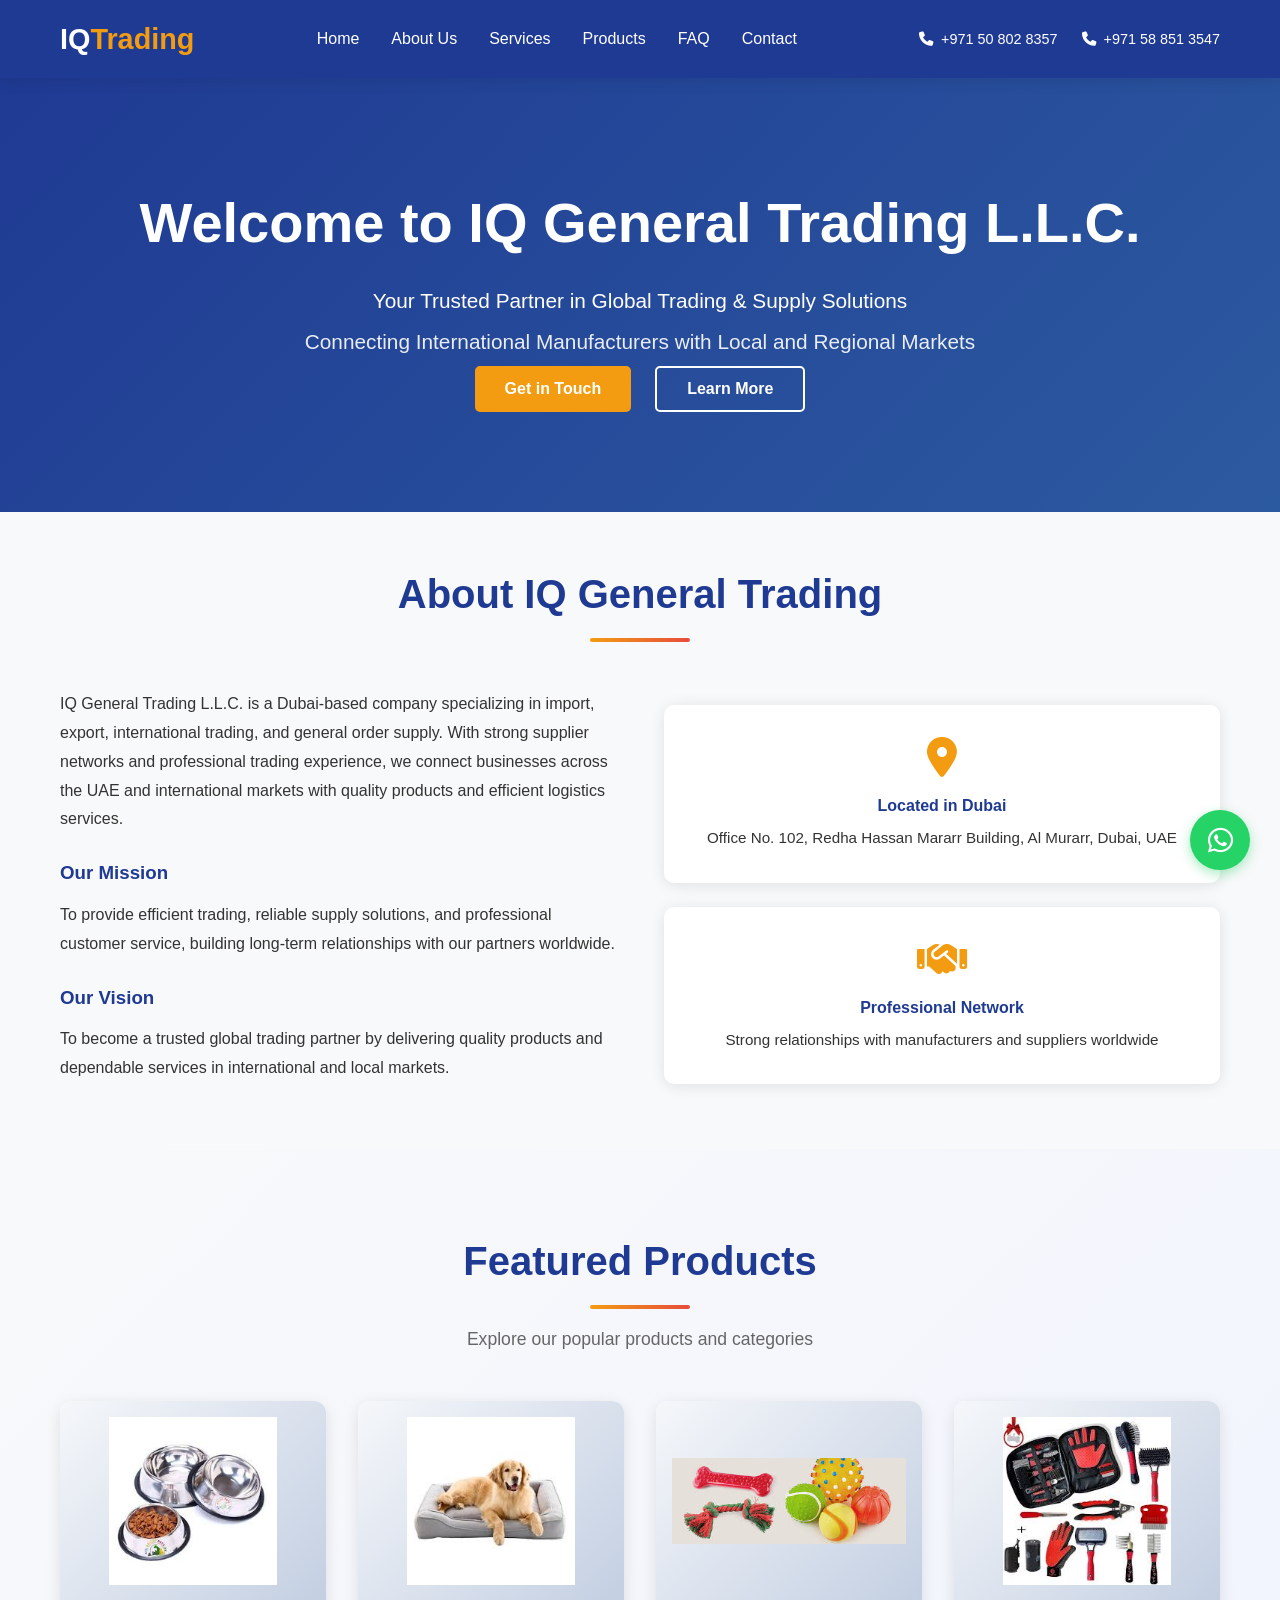
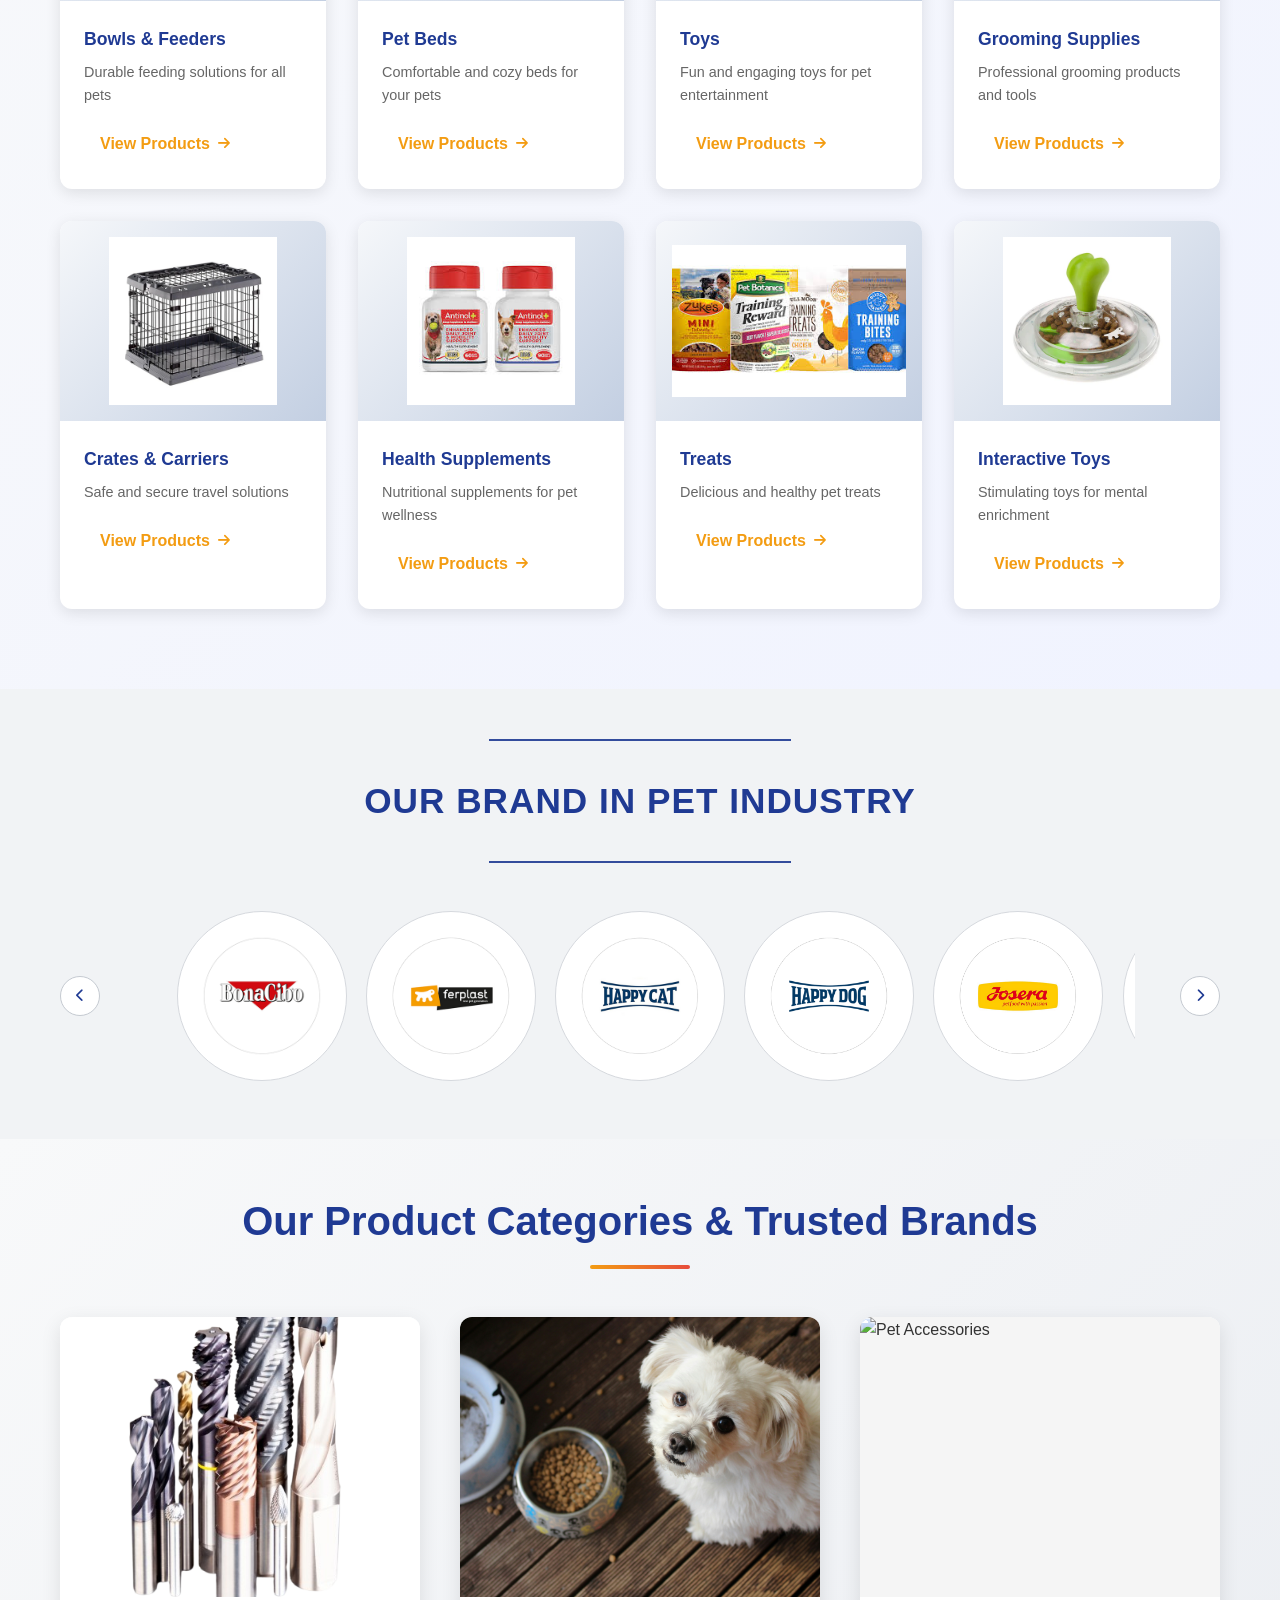
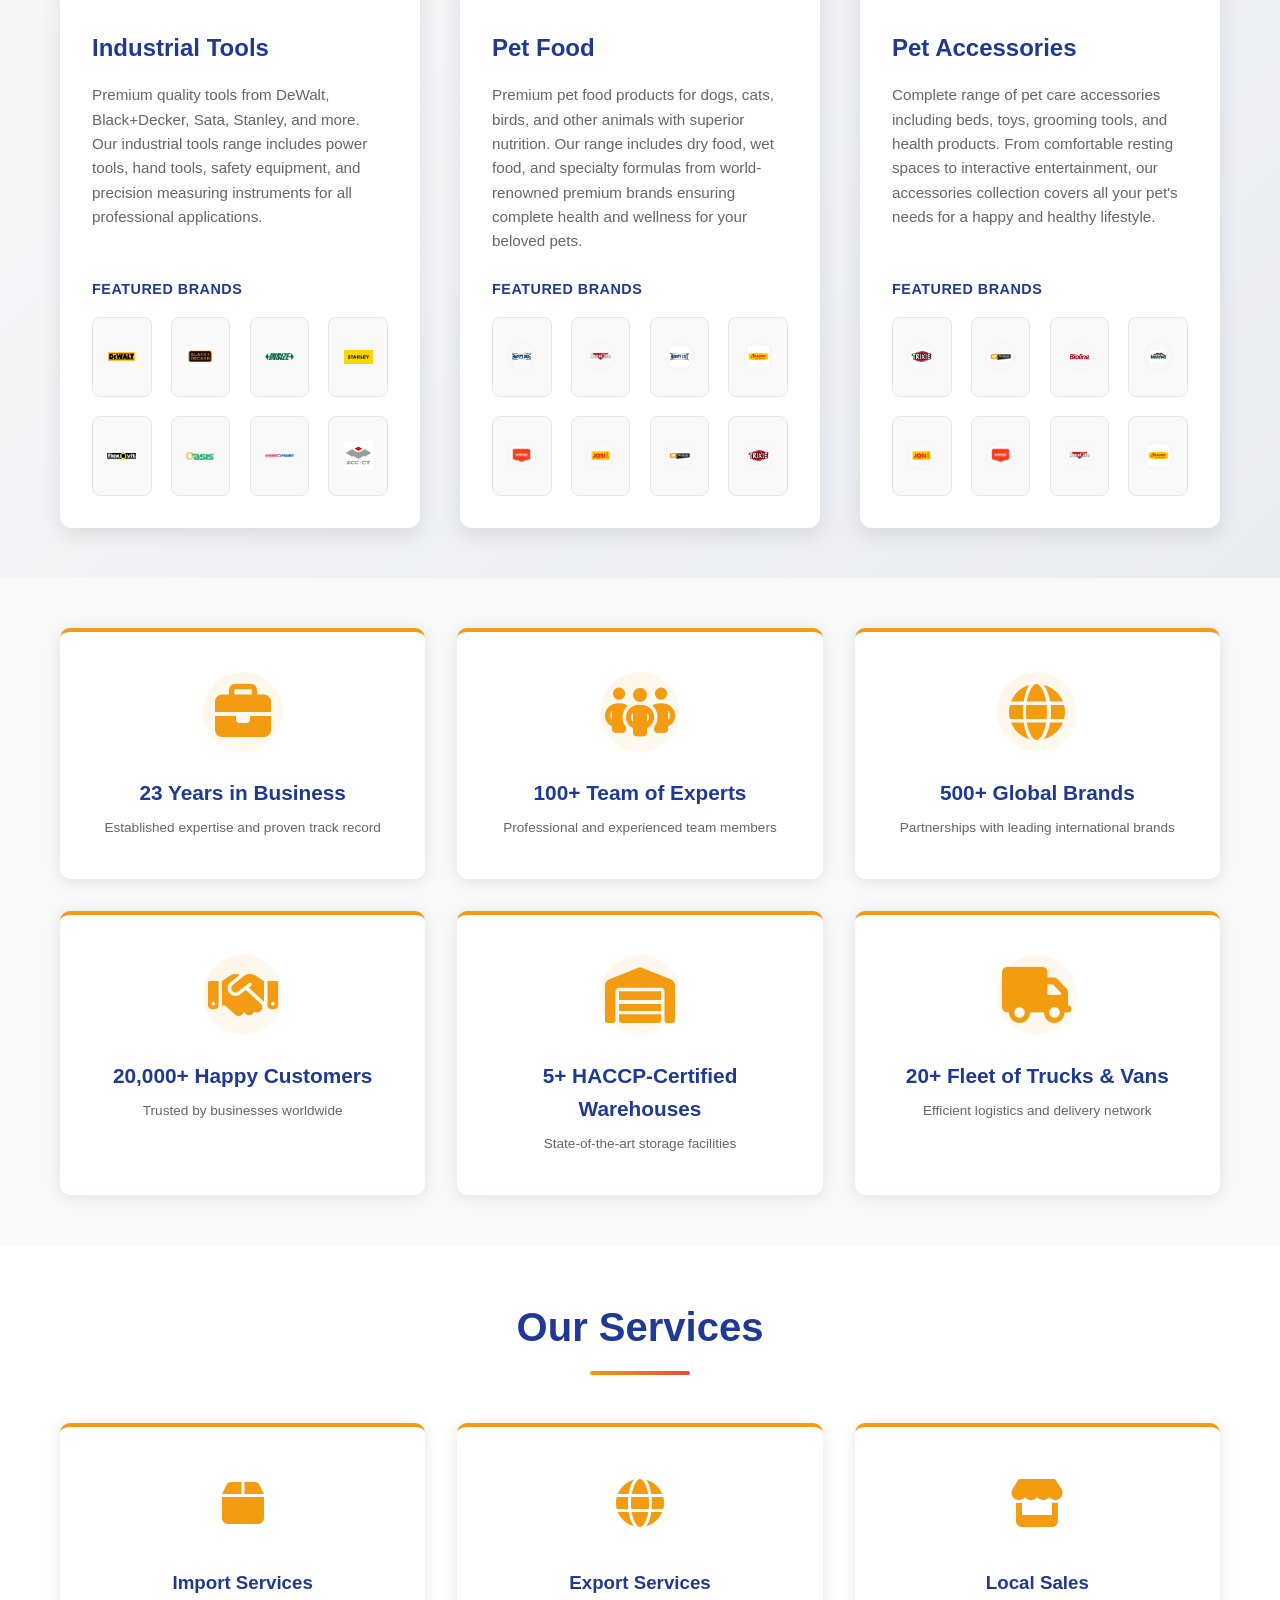
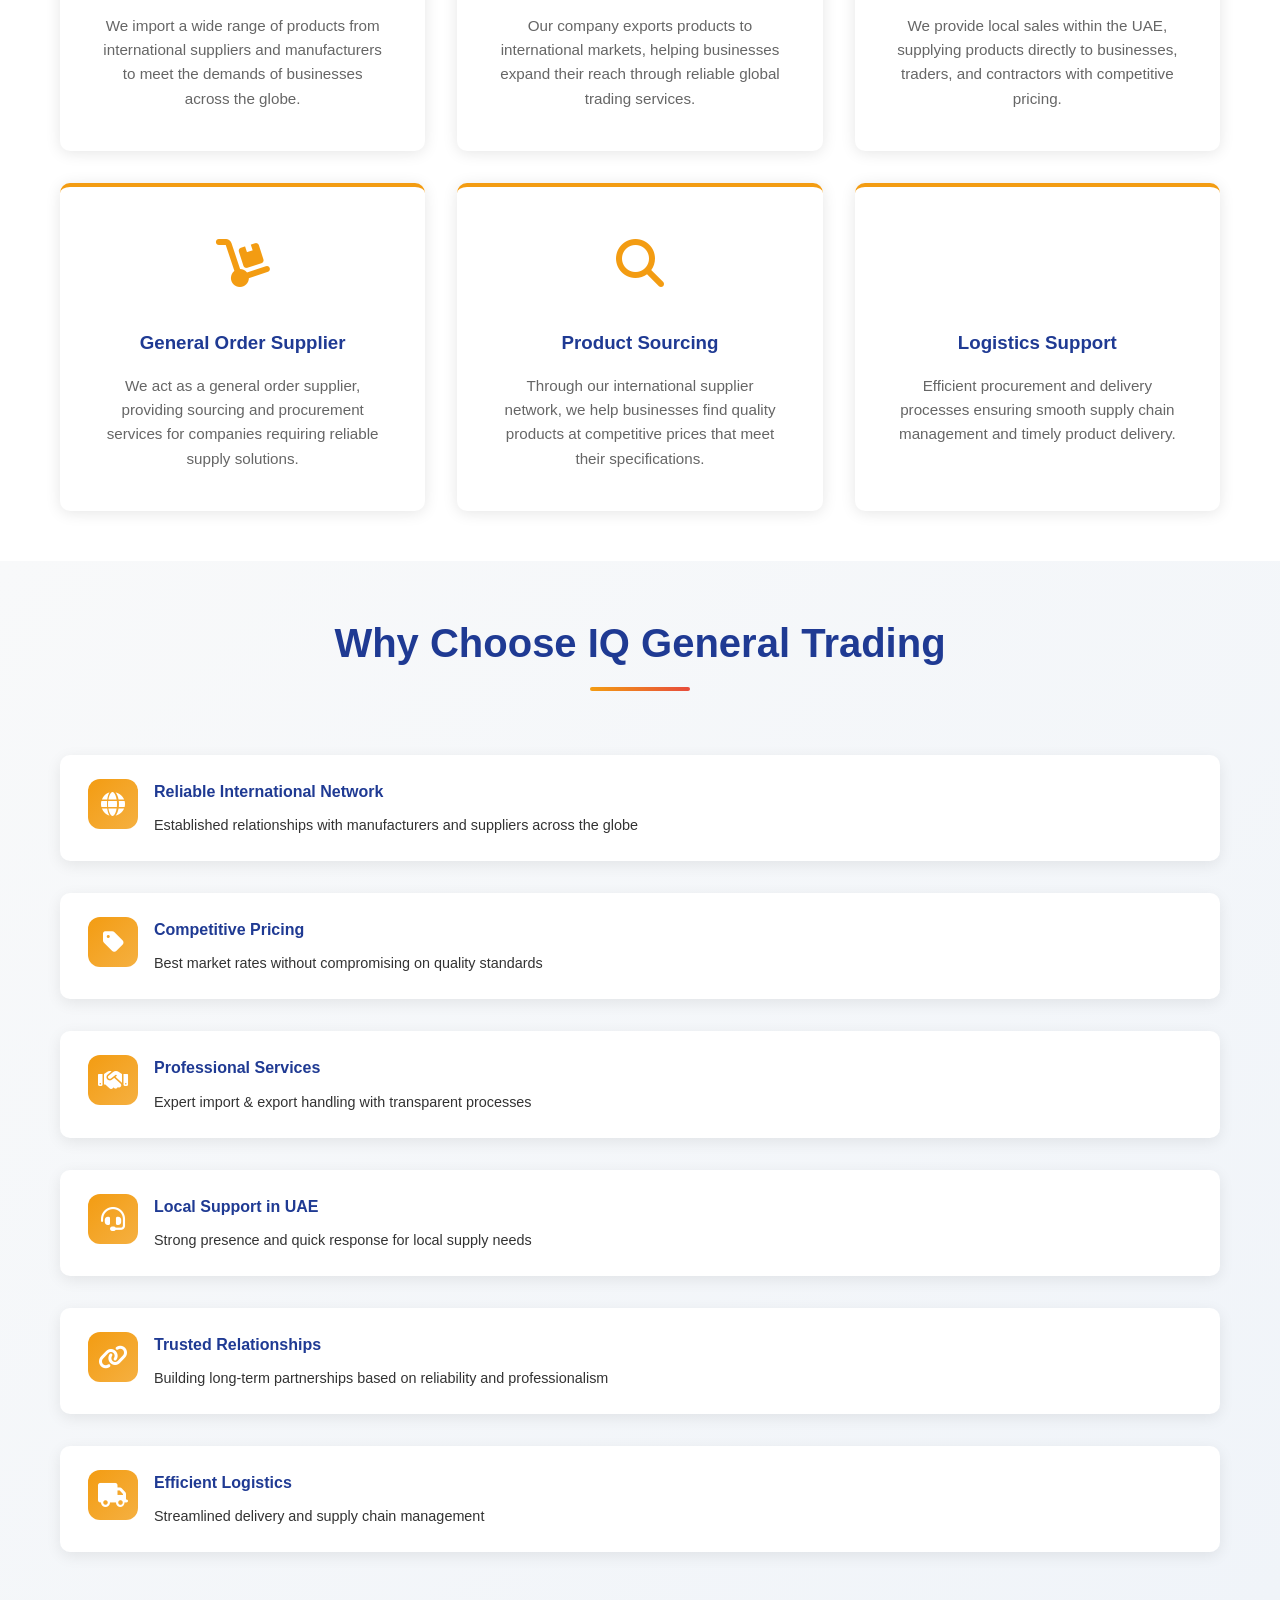
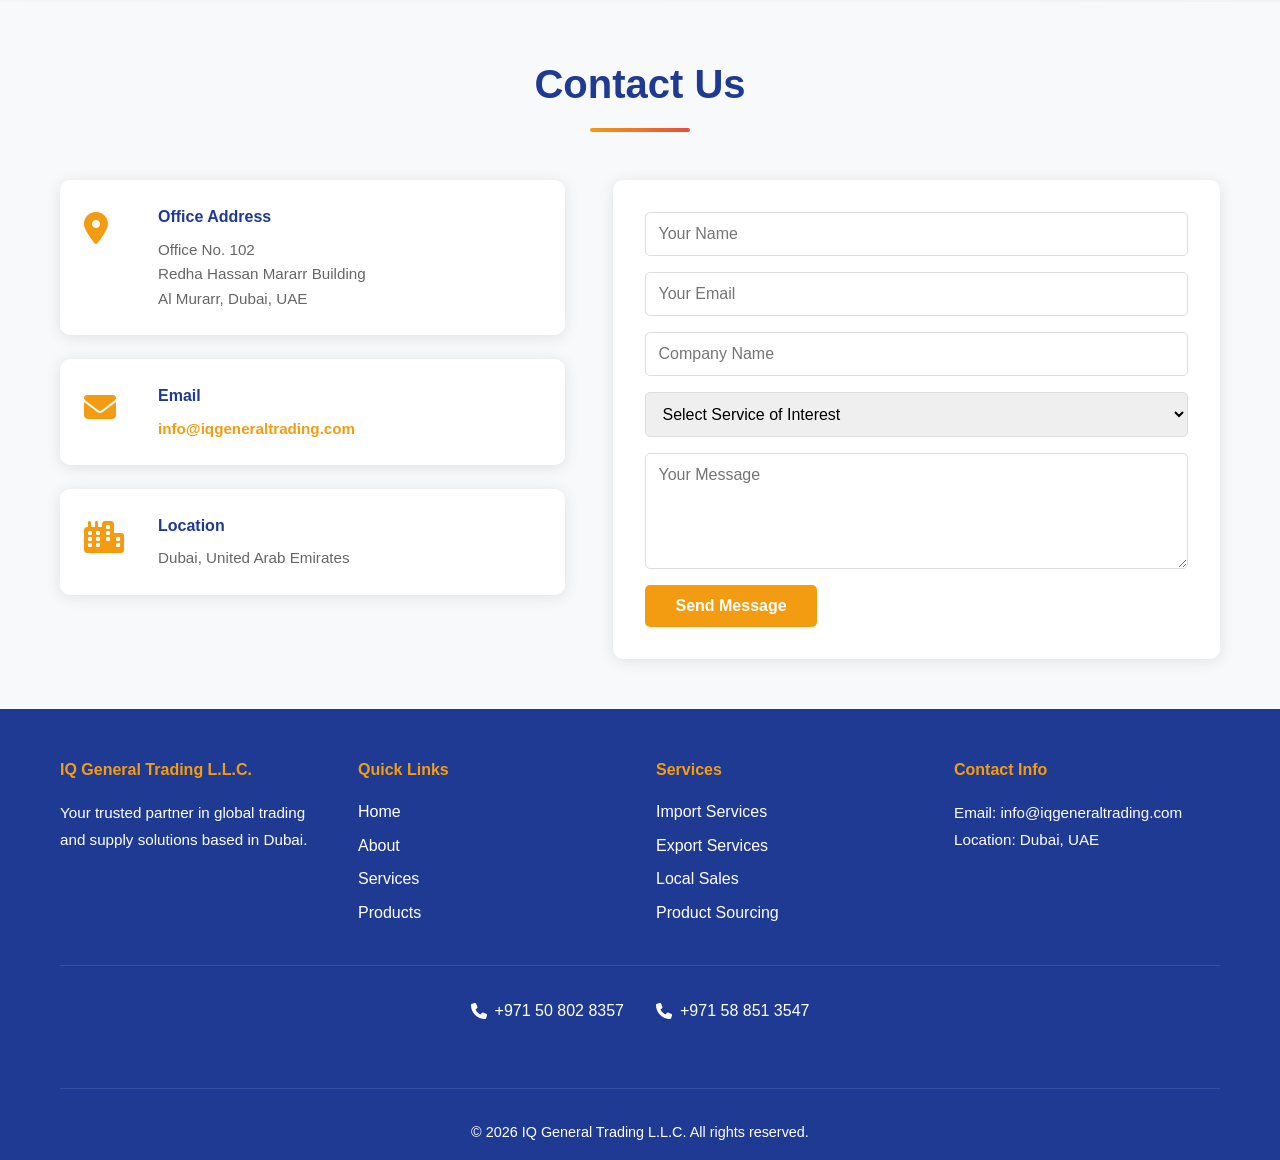
==== commit f07b5335: "Remove Our Products & Categories section from homepage" ====
--- a/index.html
+++ b/index.html
@@ -165,83 +165,6 @@
         </div>
     </section>
 
-    <!-- Products Section -->
-    <section id="products" class="products">
-        <div class="container">
-            <h2 class="section-title">Our Products & Categories</h2>
-            <p class="section-subtitle">Quality products across industrial tools and pet care categories</p>
-            
-            <div class="products-grid">
-                <!-- Product 1 -->
-                <div class="product-card">
-                    <div class="product-image">
-                        <img src="Cutting_tools_hole_making_group_drilling_tapping_reaming_hydra_drill-removebg-preview.png" alt="Industrial Tools" class="product-img">
-                    </div>
-                    <div class="product-info">
-                        <h3>Industrial Tools</h3>
-                        <p>Premium quality tools from DeWalt, Black+Decker, Sata, Stanley, and more</p>
-                        <div class="product-specs">
-                            <span class="spec-tag">Power Tools</span>
-                            <span class="spec-tag">Hand Tools</span>
-                        </div>
-                        <div class="vendor-logos">
-                            <img src="tools-vendors/dewalt.png" alt="DeWalt" title="DeWalt">
-                            <img src="tools-vendors/blackanddecker.png" alt="Black+Decker" title="Black+Decker">
-                            <img src="tools-vendors/sata.png" alt="Sata" title="Sata">
-                            <img src="tools-vendors/INSIZE.png" alt="INSIZE" title="INSIZE">
-                        </div>
-                    </div>
-                </div>
-
-                <!-- Product 7 -->
-                <div class="product-card">
-                    <div class="product-image">
-                        <img src="dogfood.jpg" alt="Pet Food" class="product-img">
-                    </div>
-                    <div class="product-info">
-                        <h3>Pet Food</h3>
-                        <p>Premium pet food products for dogs, cats, and other animals with superior nutrition</p>
-                        <div class="product-specs">
-                            <span class="spec-tag">Dog Food</span>
-                            <span class="spec-tag">Cat Food</span>
-                        </div>
-                        <div class="vendor-logos">
-                            <img src="images/happydog_420x.png" alt="Happy Dog Pet Food" title="Happy Dog Pet Food">
-                            <img src="images/happy-cat_360x.png" alt="Happy Cat Pet Food" title="Happy Cat Pet Food">
-                            <img src="images/bonachibo_270x.png" alt="Bonacibo Pet Food" title="Bonacibo Pet Food">
-                            <img src="images/wanpynew_470x.png" alt="Wanpy Pet Food" title="Wanpy Pet Food">
-                        </div>
-                    </div>
-                </div>
-
-                <!-- Product 8 -->
-                <div class="product-card">
-                    <div class="product-image">
-                        <img src="close-up-dog-accessories (2).jpg" alt="Pet Accessories" class="product-img">
-                    </div>
-                    <div class="product-info">
-                        <h3>Pet Accessories</h3>
-                        <p>Complete range of pet care accessories including beds, toys, grooming tools, and health products</p>
-                        <div class="product-specs">
-                            <span class="spec-tag">Beds & Toys</span>
-                            <span class="spec-tag">Grooming</span>
-                        </div>
-                        <div class="vendor-logos">
-                            <img src="images/ferplast_355x.png" alt="Ferplast Accessories" title="Ferplast Accessories">
-                            <img src="images/trixie_420x.png" alt="Trixie Accessories" title="Trixie Accessories">
-                            <img src="images/kennel_360x.png" alt="Kennel Accessories" title="Kennel Accessories">
-                            <img src="images/Vision_165x.webp" alt="Vision Pet Accessories" title="Vision Pet Accessories">
-                        </div>
-                    </div>
-                </div>
-            </div>
-
-            <div class="product-note">
-                <p><strong>Note:</strong> For detailed information about our products, specifications, and custom orders, please visit our Products page or contact us directly.</p>
-            </div>
-        </div>
-    </section>
-
     <!-- Our Brands Section -->
     <section class="our-brands" aria-label="Our Pet Brands">
         <div class="container">
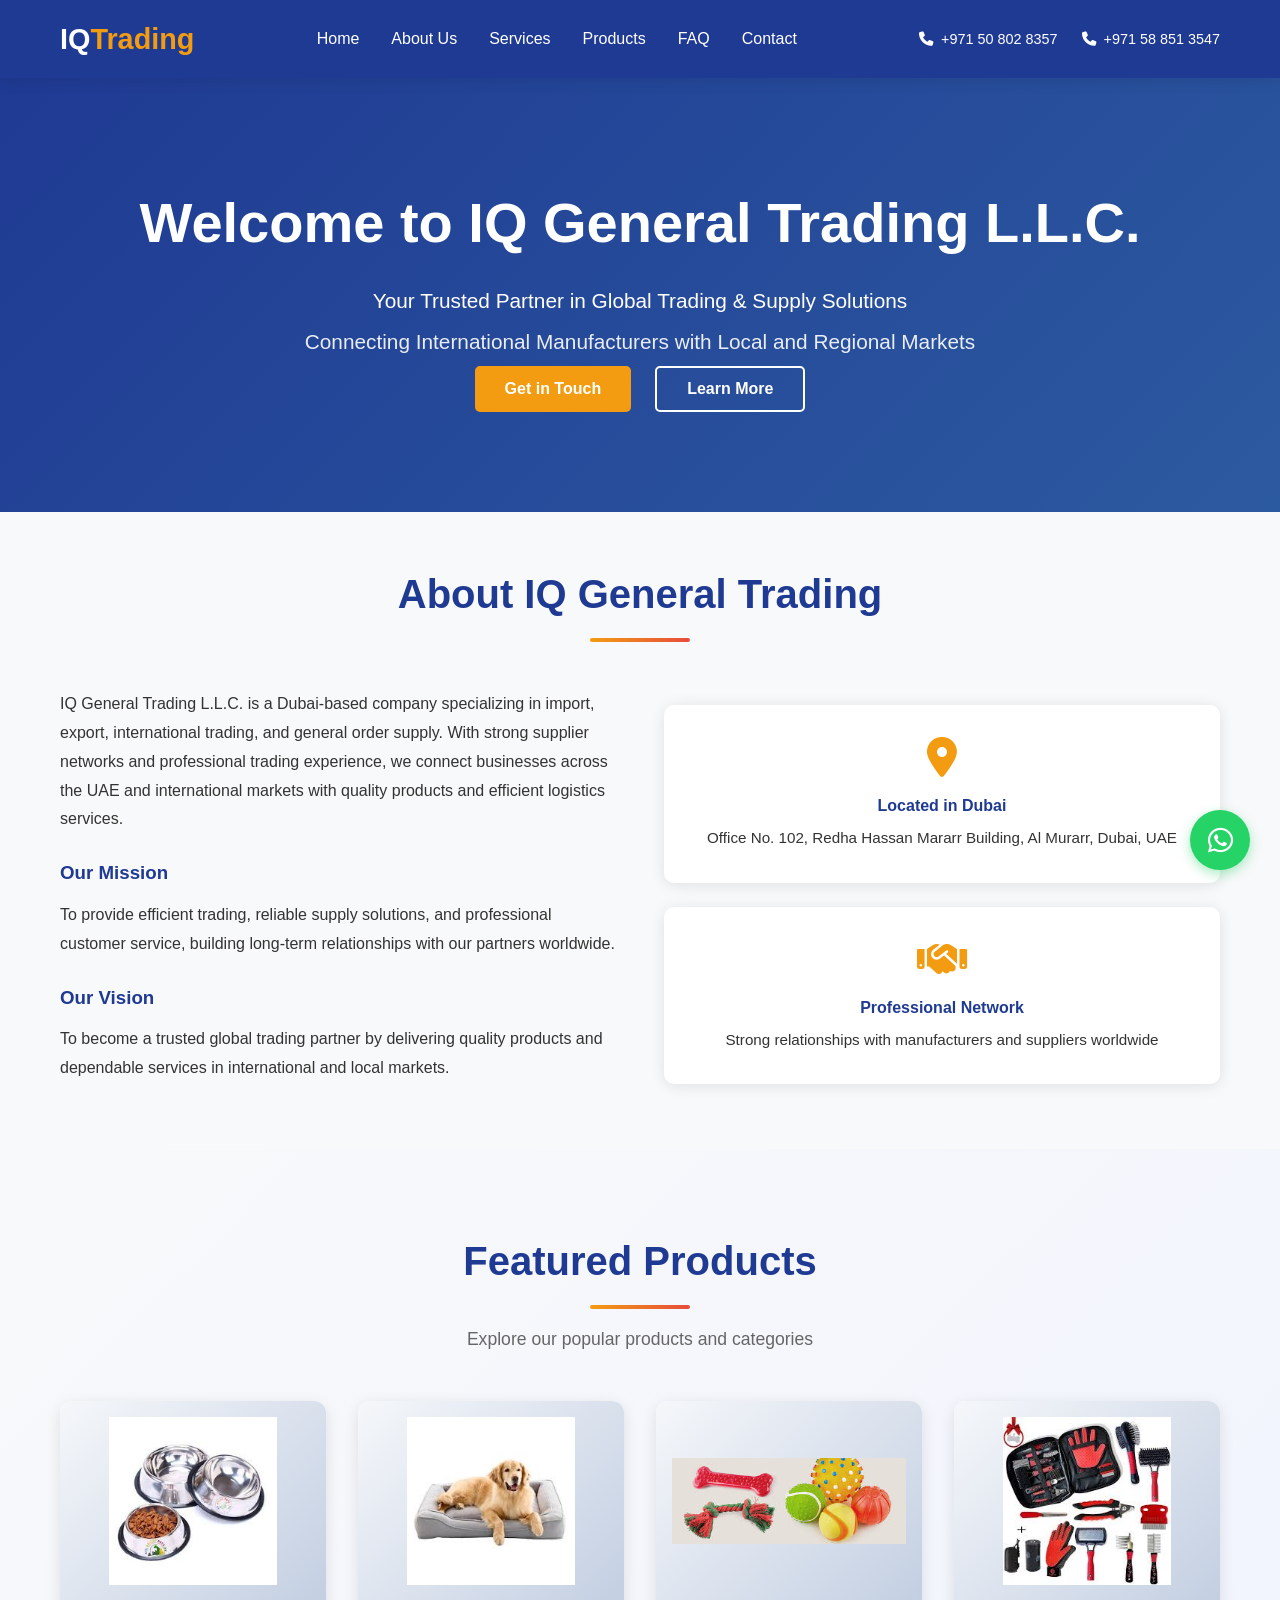
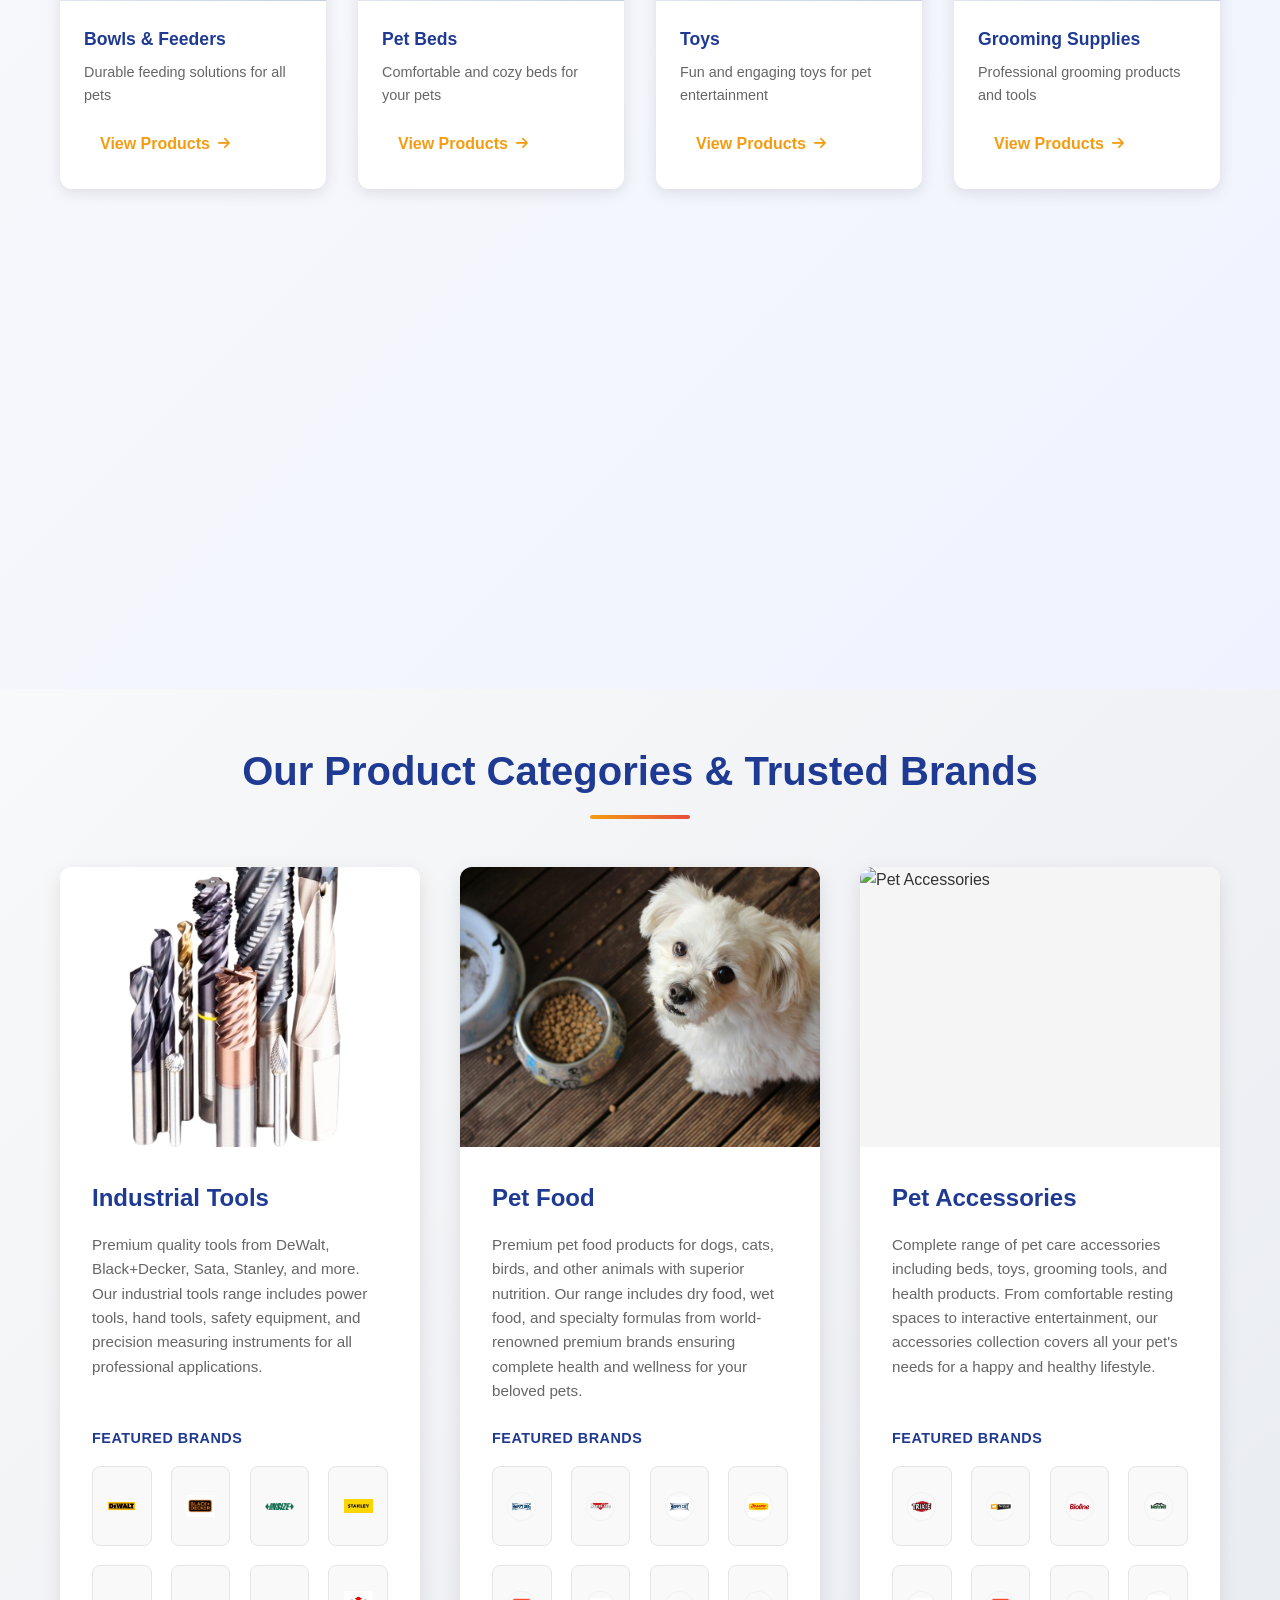
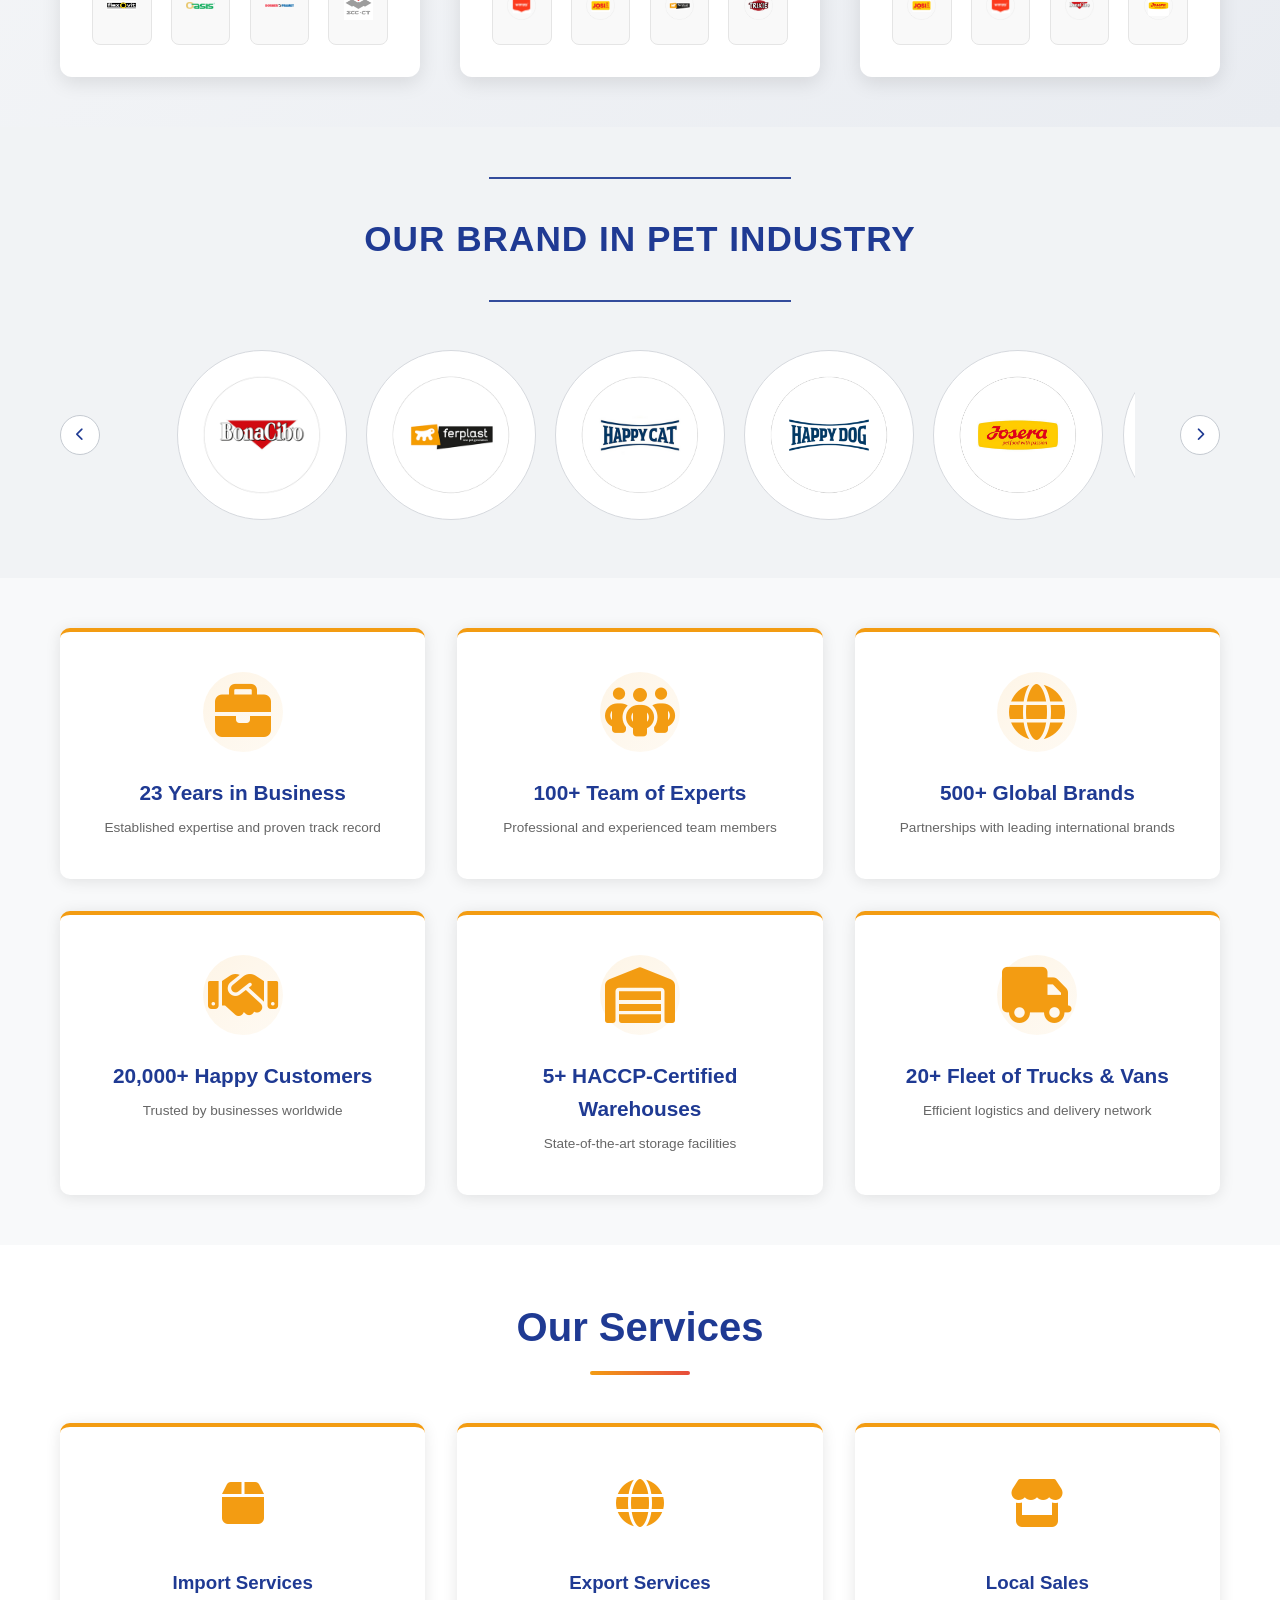
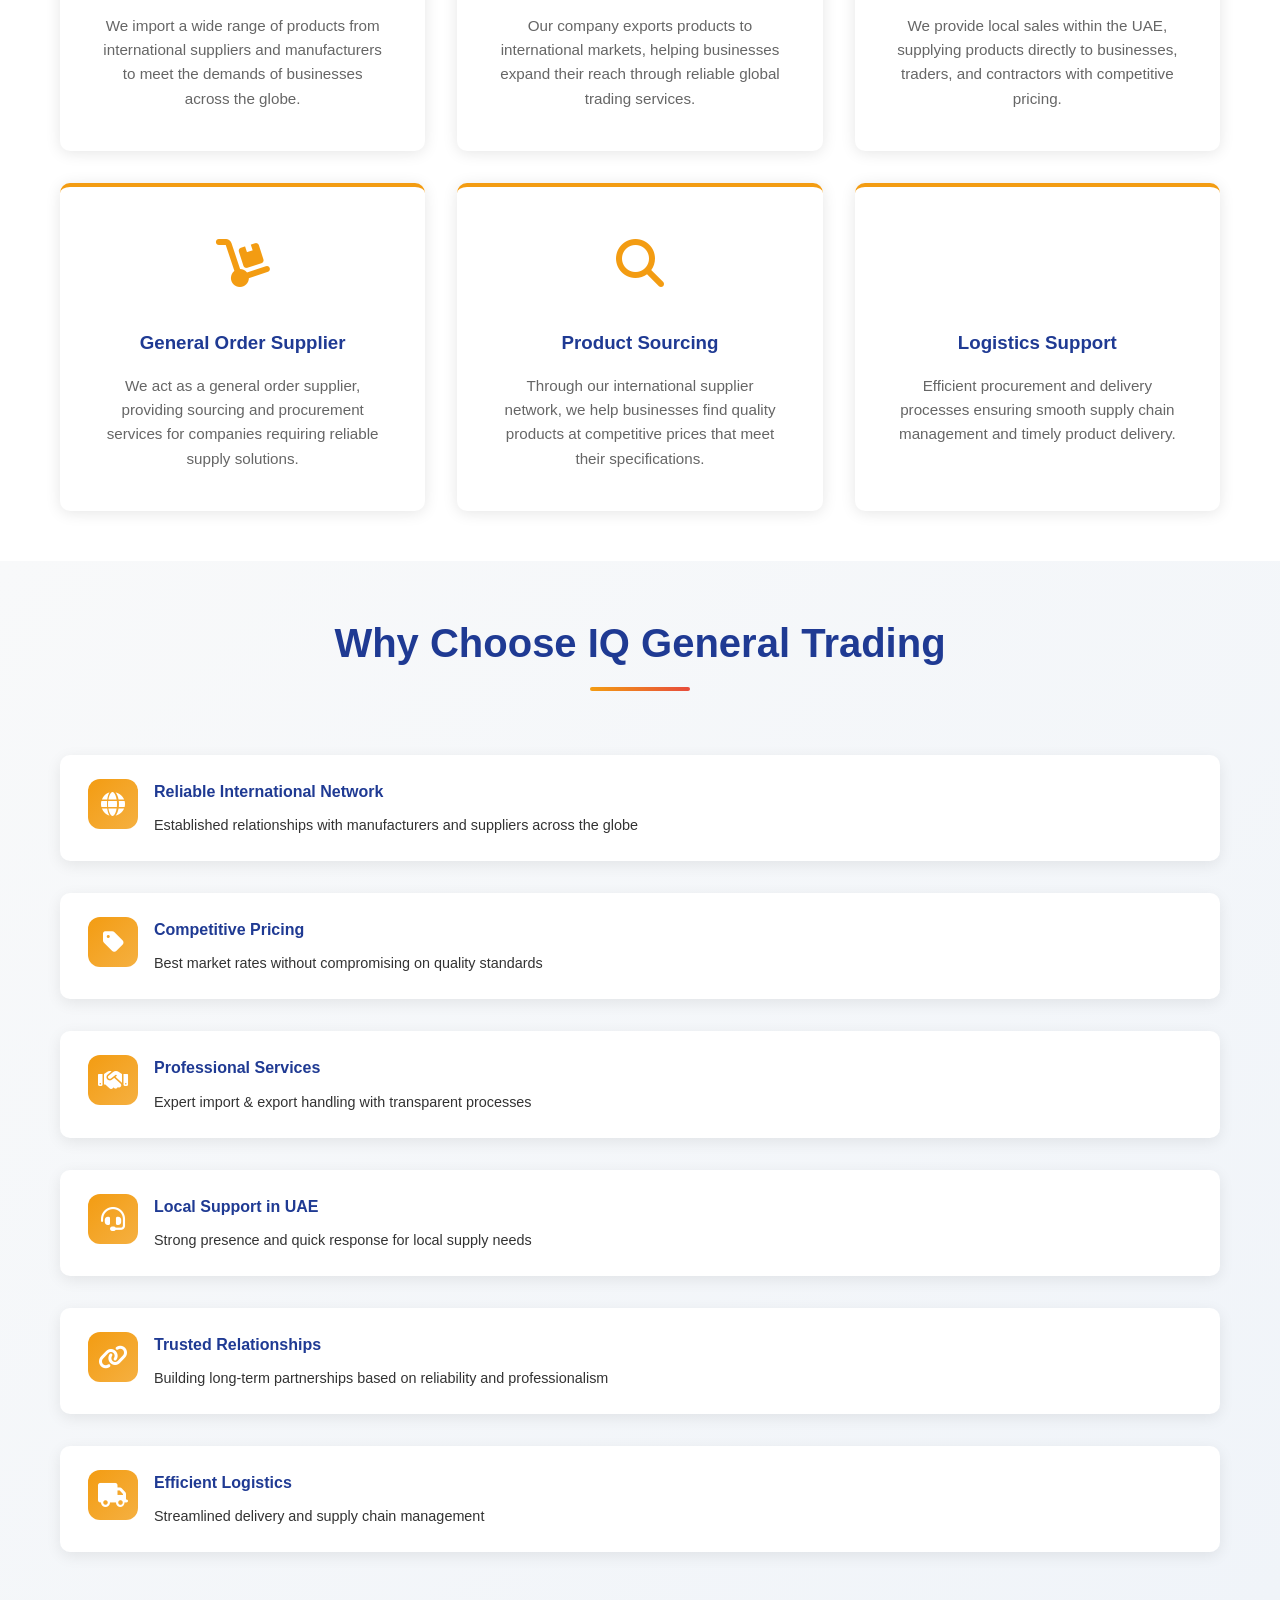
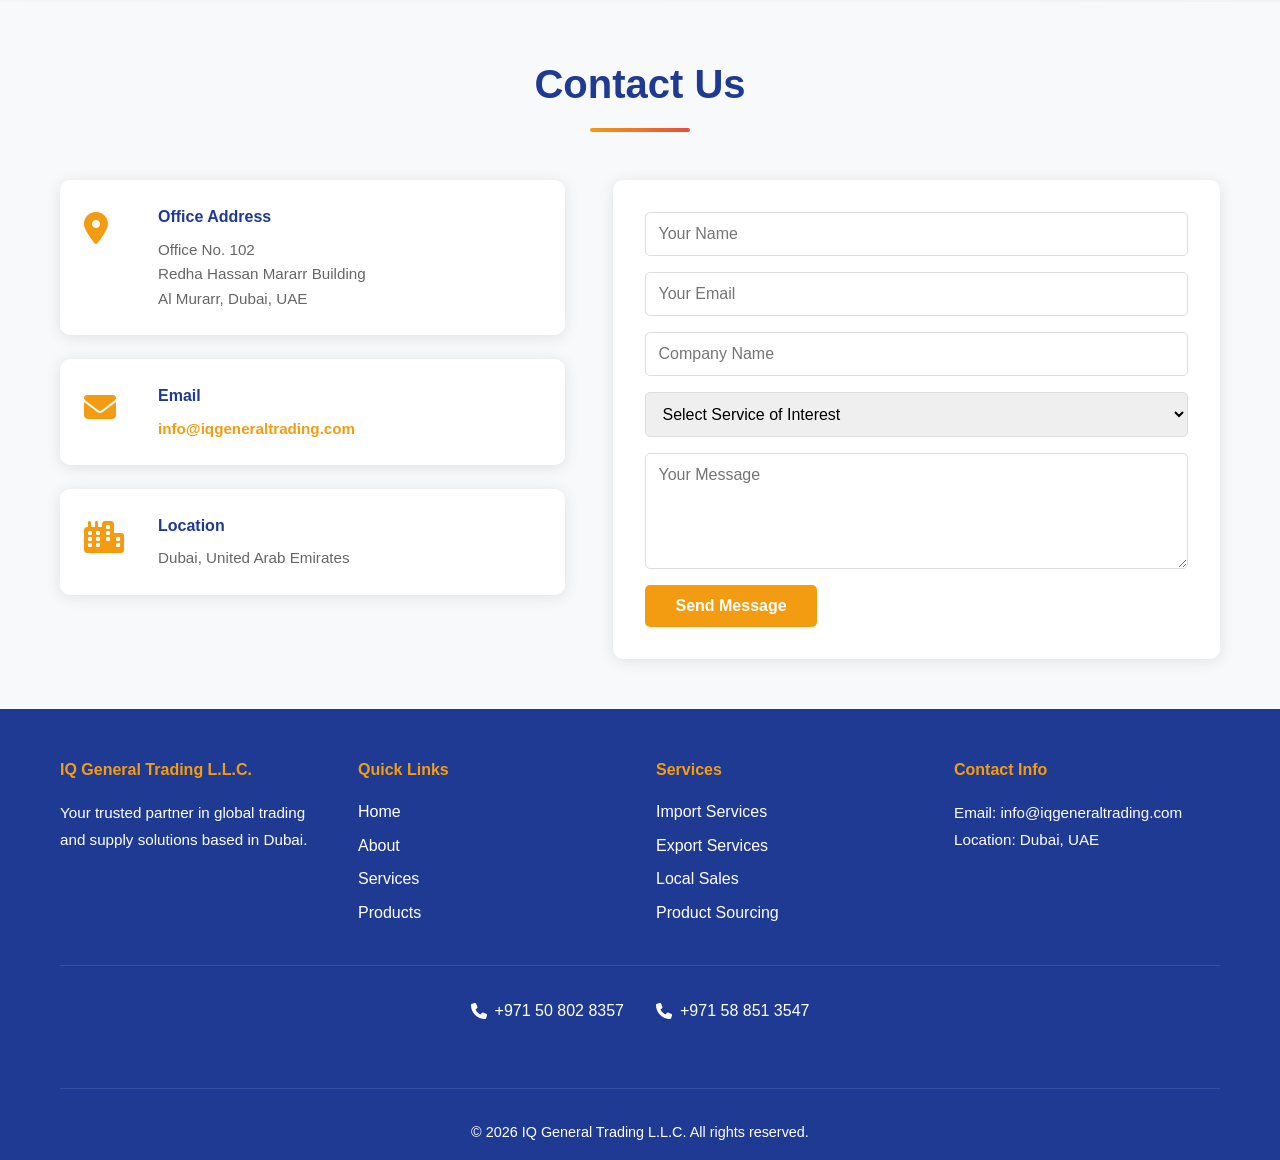
==== commit 1438396d: "Reorder sections: Products & Brands before Our Brand in Pet Industry" ====
--- a/index.html
+++ b/index.html
@@ -165,60 +165,6 @@
         </div>
     </section>
 
-    <!-- Our Brands Section -->
-    <section class="our-brands" aria-label="Our Pet Brands">
-        <div class="container">
-            <div class="brands-heading">
-                <span class="heading-line" aria-hidden="true"></span>
-                <h2>OUR BRAND IN PET INDUSTRY</h2>
-                <span class="heading-line" aria-hidden="true"></span>
-            </div>
-
-            <div class="brands-slider">
-                <button class="brands-nav brands-nav-prev" type="button" aria-label="Previous brands">
-                    <i class="fas fa-chevron-left"></i>
-                </button>
-
-                <div class="brands-track" tabindex="0" aria-label="Brand logos carousel">
-                    <div class="brand-circle">
-                        <img src="pet_company/bonachibo_270x.png" alt="Bonacibo">
-                    </div>
-                    <div class="brand-circle">
-                        <img src="pet_company/ferplast_320x.png" alt="Ferplast">
-                    </div>
-                    <div class="brand-circle">
-                        <img src="pet_company/happy-cat_360x.png" alt="Happy Cat">
-                    </div>
-                    <div class="brand-circle">
-                        <img src="pet_company/happydog_420x.png" alt="Happy Dog">
-                    </div>
-                    <div class="brand-circle">
-                        <img src="pet_company/josera_460x.png" alt="Josera">
-                    </div>
-                    <div class="brand-circle">
-                        <img src="pet_company/wanpynew_470x.png" alt="Wanpy">
-                    </div>
-                    <div class="brand-circle">
-                        <img src="pet_company/josi_165x.png" alt="Josi">
-                    </div>
-                    <div class="brand-circle">
-                        <img src="pet_company/trixie_355x.png" alt="Trixie">
-                    </div>
-                    <div class="brand-circle">
-                        <img src="pet_company/kennel_270x.png" alt="Kennel">
-                    </div>
-                    <div class="brand-circle">
-                        <img src="pet_company/BIOLINE_220x.png" alt="Bioline">
-                    </div>
-                </div>
-
-                <button class="brands-nav brands-nav-next" type="button" aria-label="Next brands">
-                    <i class="fas fa-chevron-right"></i>
-                </button>
-            </div>
-        </div>
-    </section>
-
     <!-- Products & Brands Categories Section -->
     <section class="products-brands-showcase">
         <div class="container">
@@ -344,6 +290,60 @@
                         </div>
                     </div>
                 </div>
+            </div>
+        </div>
+    </section>
+
+    <!-- Our Brands Section -->
+    <section class="our-brands" aria-label="Our Pet Brands">
+        <div class="container">
+            <div class="brands-heading">
+                <span class="heading-line" aria-hidden="true"></span>
+                <h2>OUR BRAND IN PET INDUSTRY</h2>
+                <span class="heading-line" aria-hidden="true"></span>
+            </div>
+
+            <div class="brands-slider">
+                <button class="brands-nav brands-nav-prev" type="button" aria-label="Previous brands">
+                    <i class="fas fa-chevron-left"></i>
+                </button>
+
+                <div class="brands-track" tabindex="0" aria-label="Brand logos carousel">
+                    <div class="brand-circle">
+                        <img src="pet_company/bonachibo_270x.png" alt="Bonacibo">
+                    </div>
+                    <div class="brand-circle">
+                        <img src="pet_company/ferplast_320x.png" alt="Ferplast">
+                    </div>
+                    <div class="brand-circle">
+                        <img src="pet_company/happy-cat_360x.png" alt="Happy Cat">
+                    </div>
+                    <div class="brand-circle">
+                        <img src="pet_company/happydog_420x.png" alt="Happy Dog">
+                    </div>
+                    <div class="brand-circle">
+                        <img src="pet_company/josera_460x.png" alt="Josera">
+                    </div>
+                    <div class="brand-circle">
+                        <img src="pet_company/wanpynew_470x.png" alt="Wanpy">
+                    </div>
+                    <div class="brand-circle">
+                        <img src="pet_company/josi_165x.png" alt="Josi">
+                    </div>
+                    <div class="brand-circle">
+                        <img src="pet_company/trixie_355x.png" alt="Trixie">
+                    </div>
+                    <div class="brand-circle">
+                        <img src="pet_company/kennel_270x.png" alt="Kennel">
+                    </div>
+                    <div class="brand-circle">
+                        <img src="pet_company/BIOLINE_220x.png" alt="Bioline">
+                    </div>
+                </div>
+
+                <button class="brands-nav brands-nav-next" type="button" aria-label="Next brands">
+                    <i class="fas fa-chevron-right"></i>
+                </button>
             </div>
         </div>
     </section>
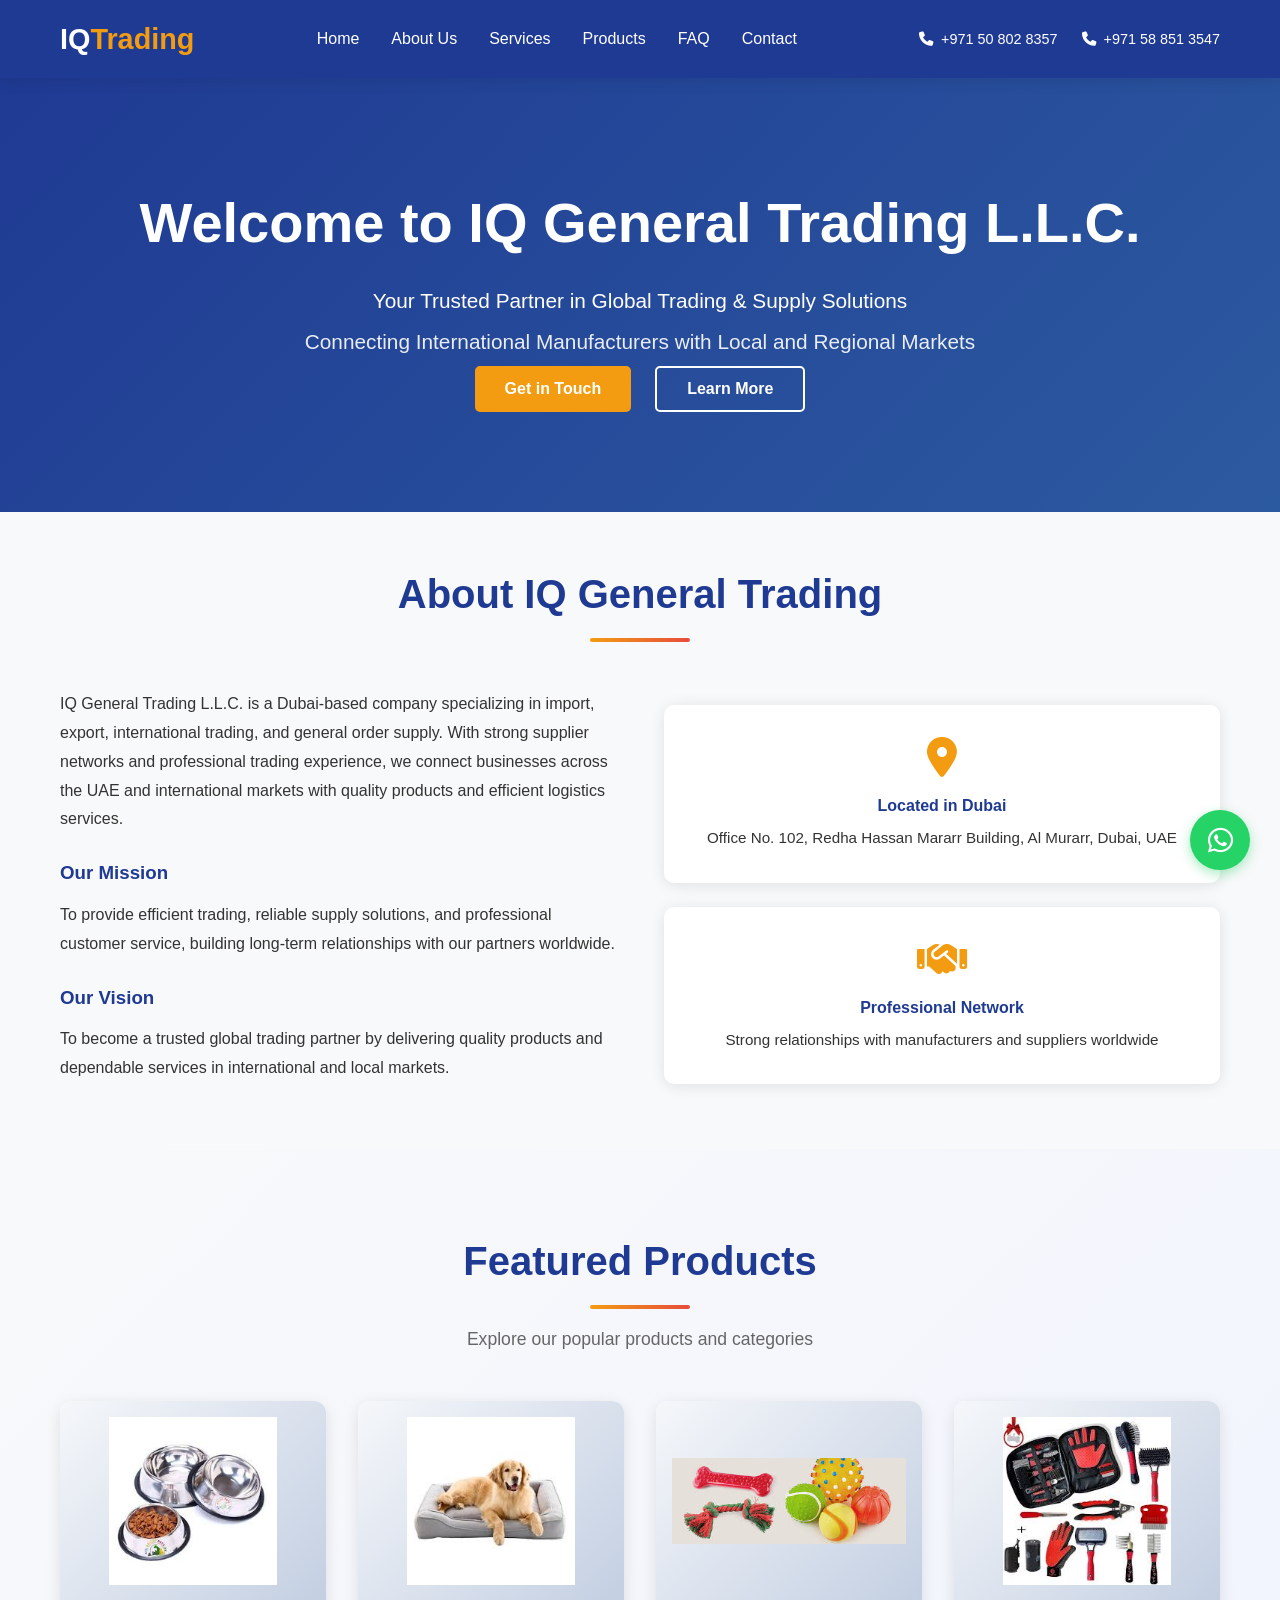
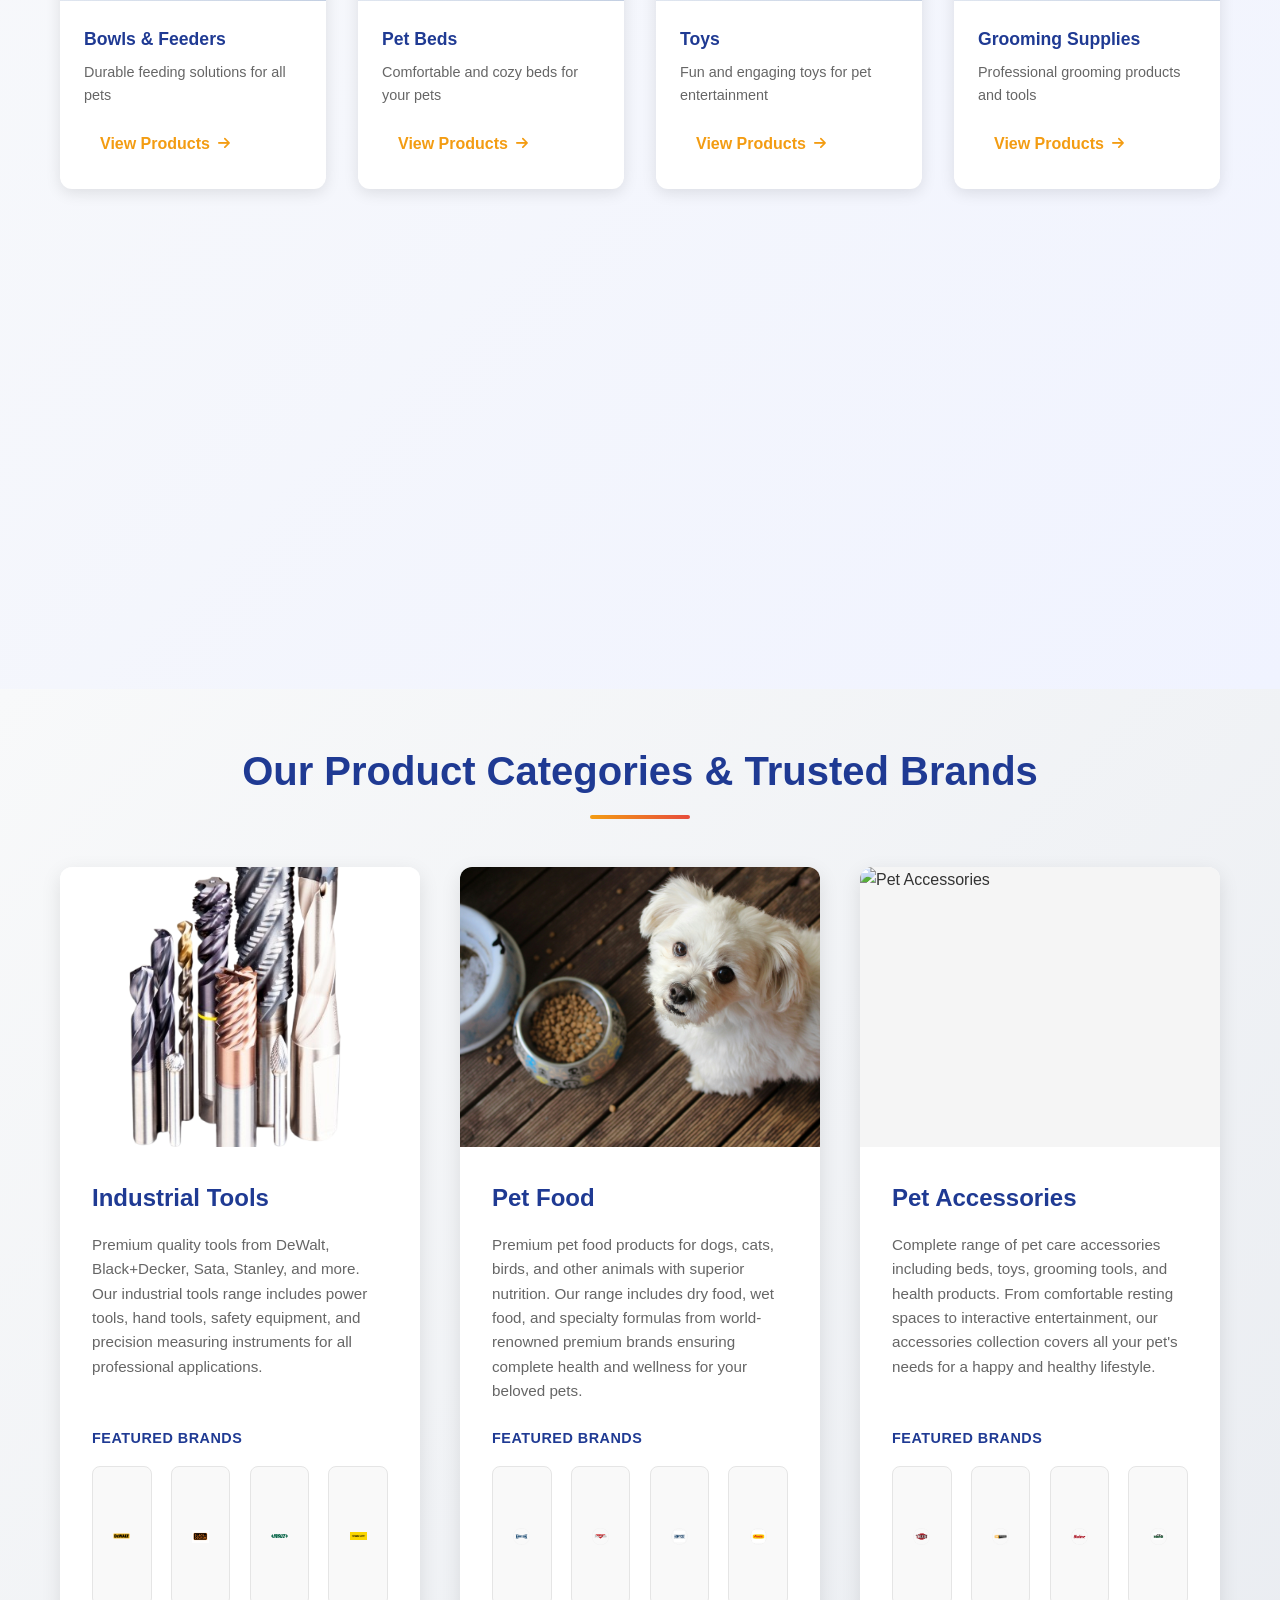
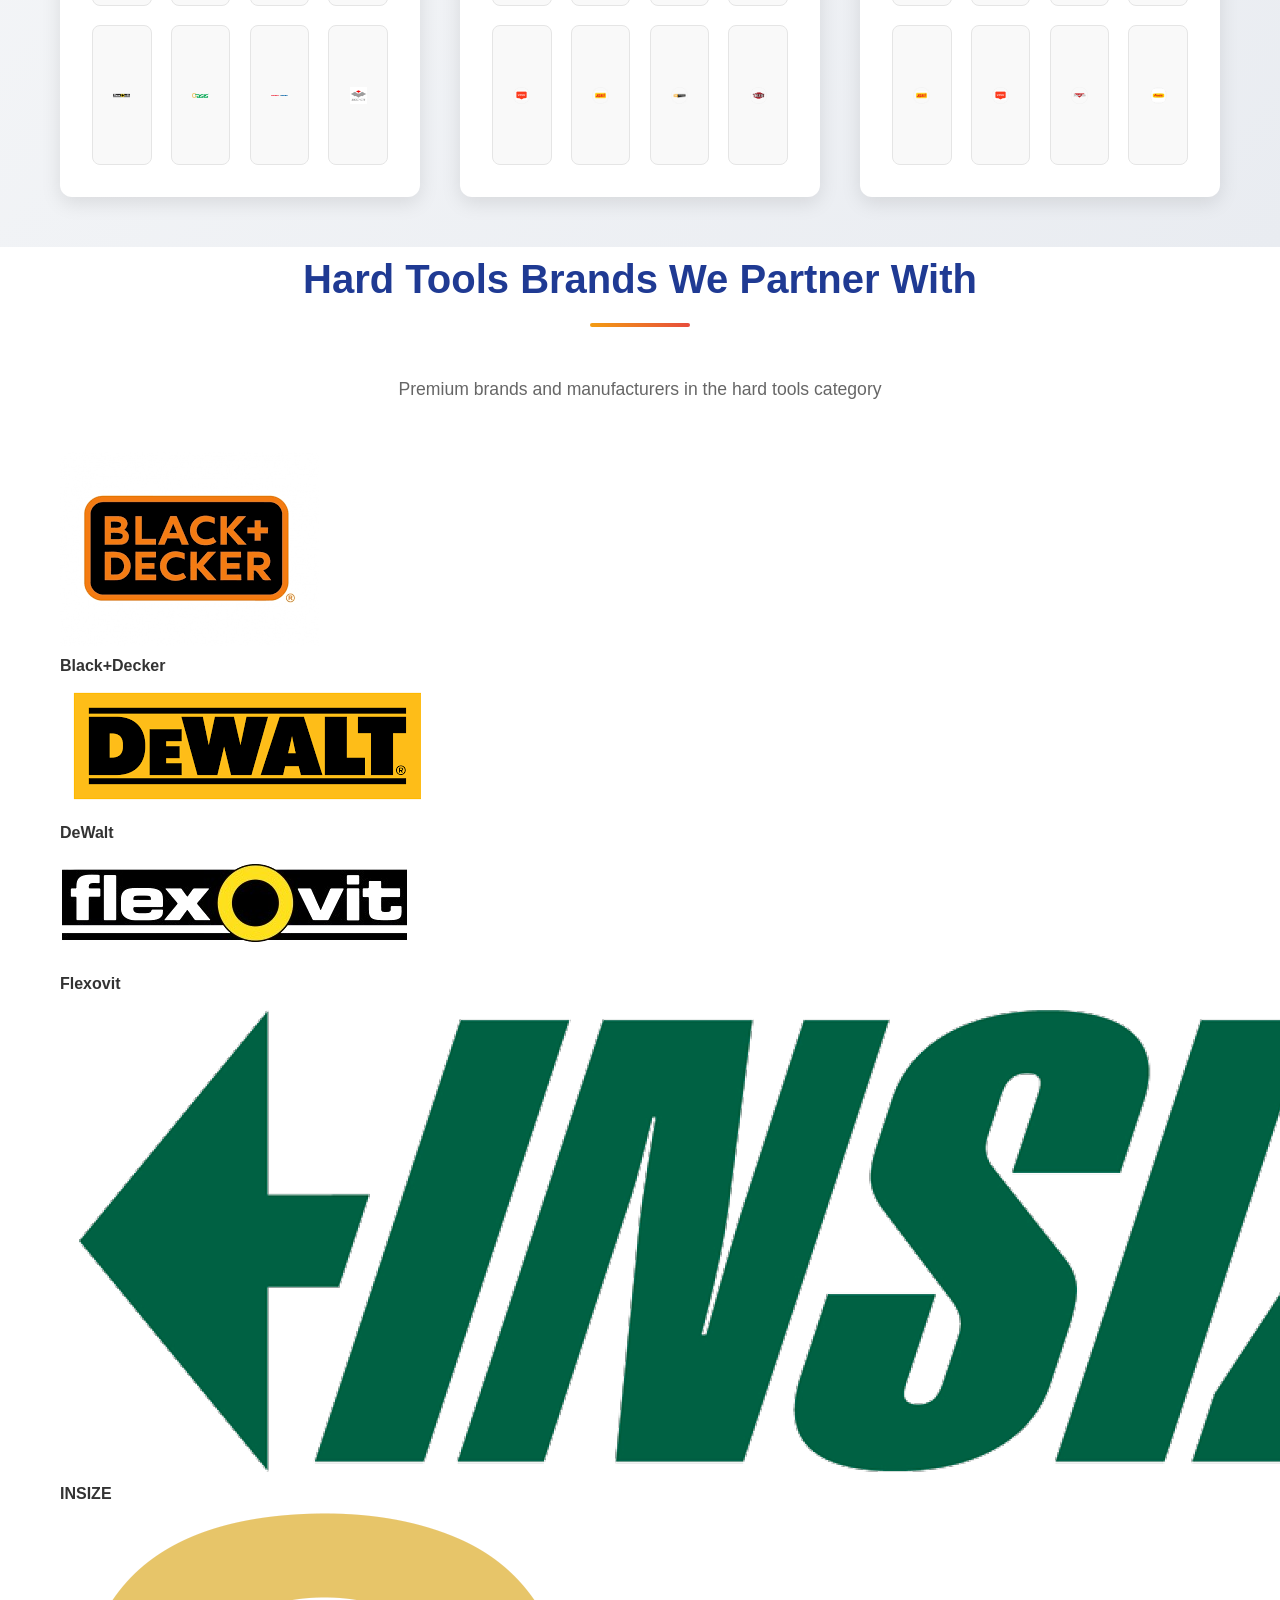
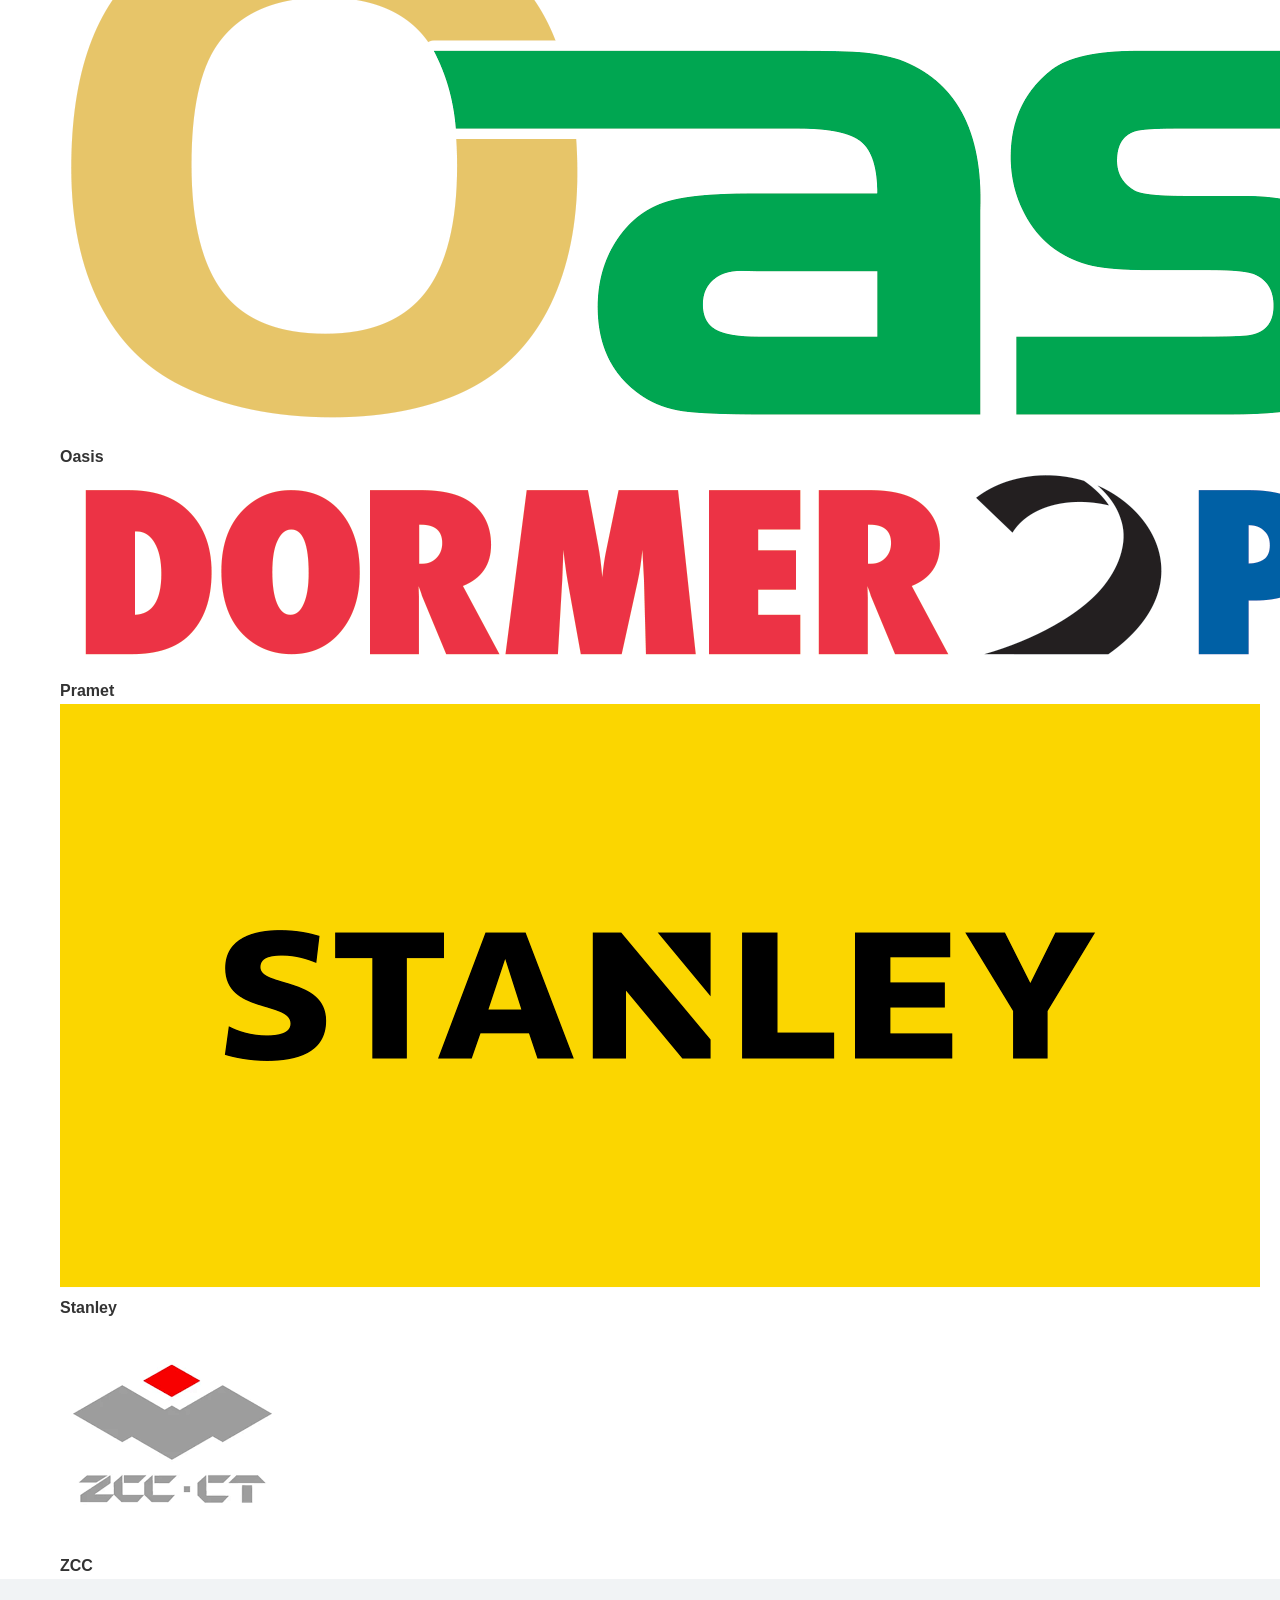
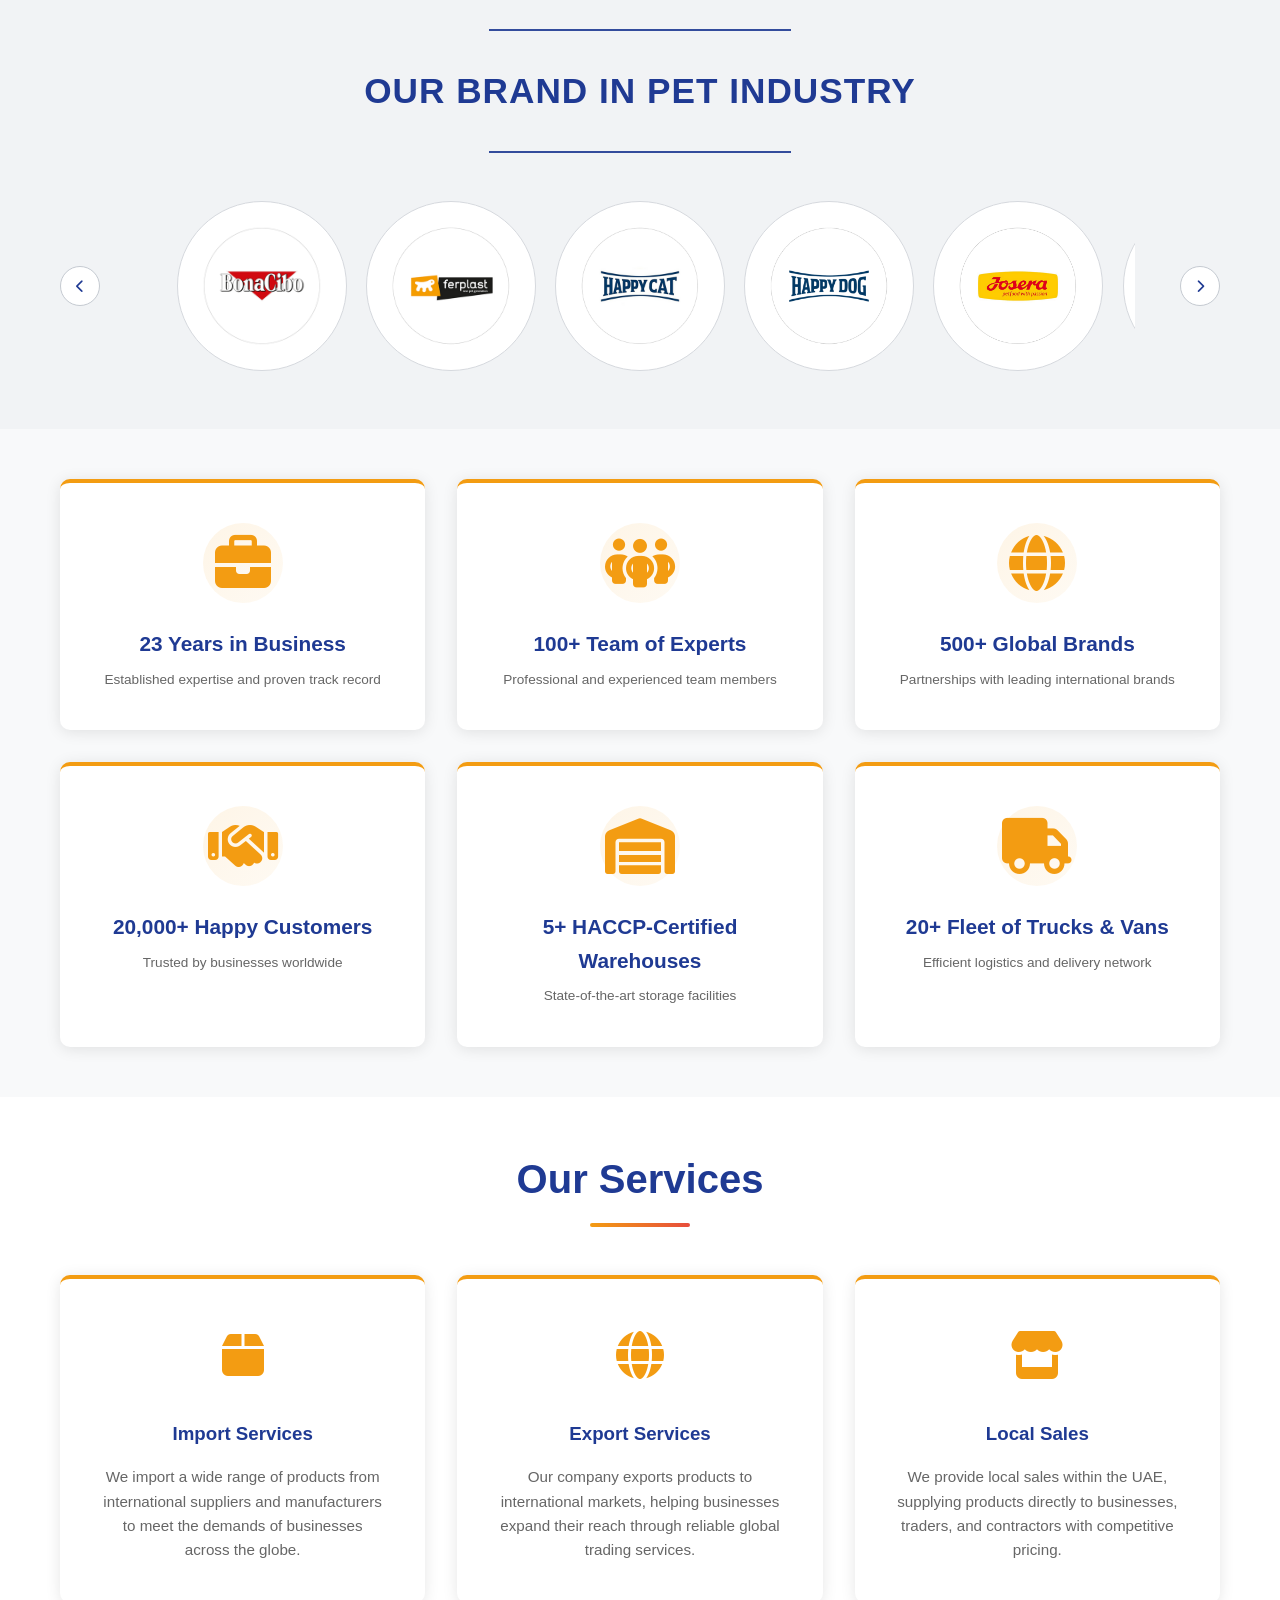
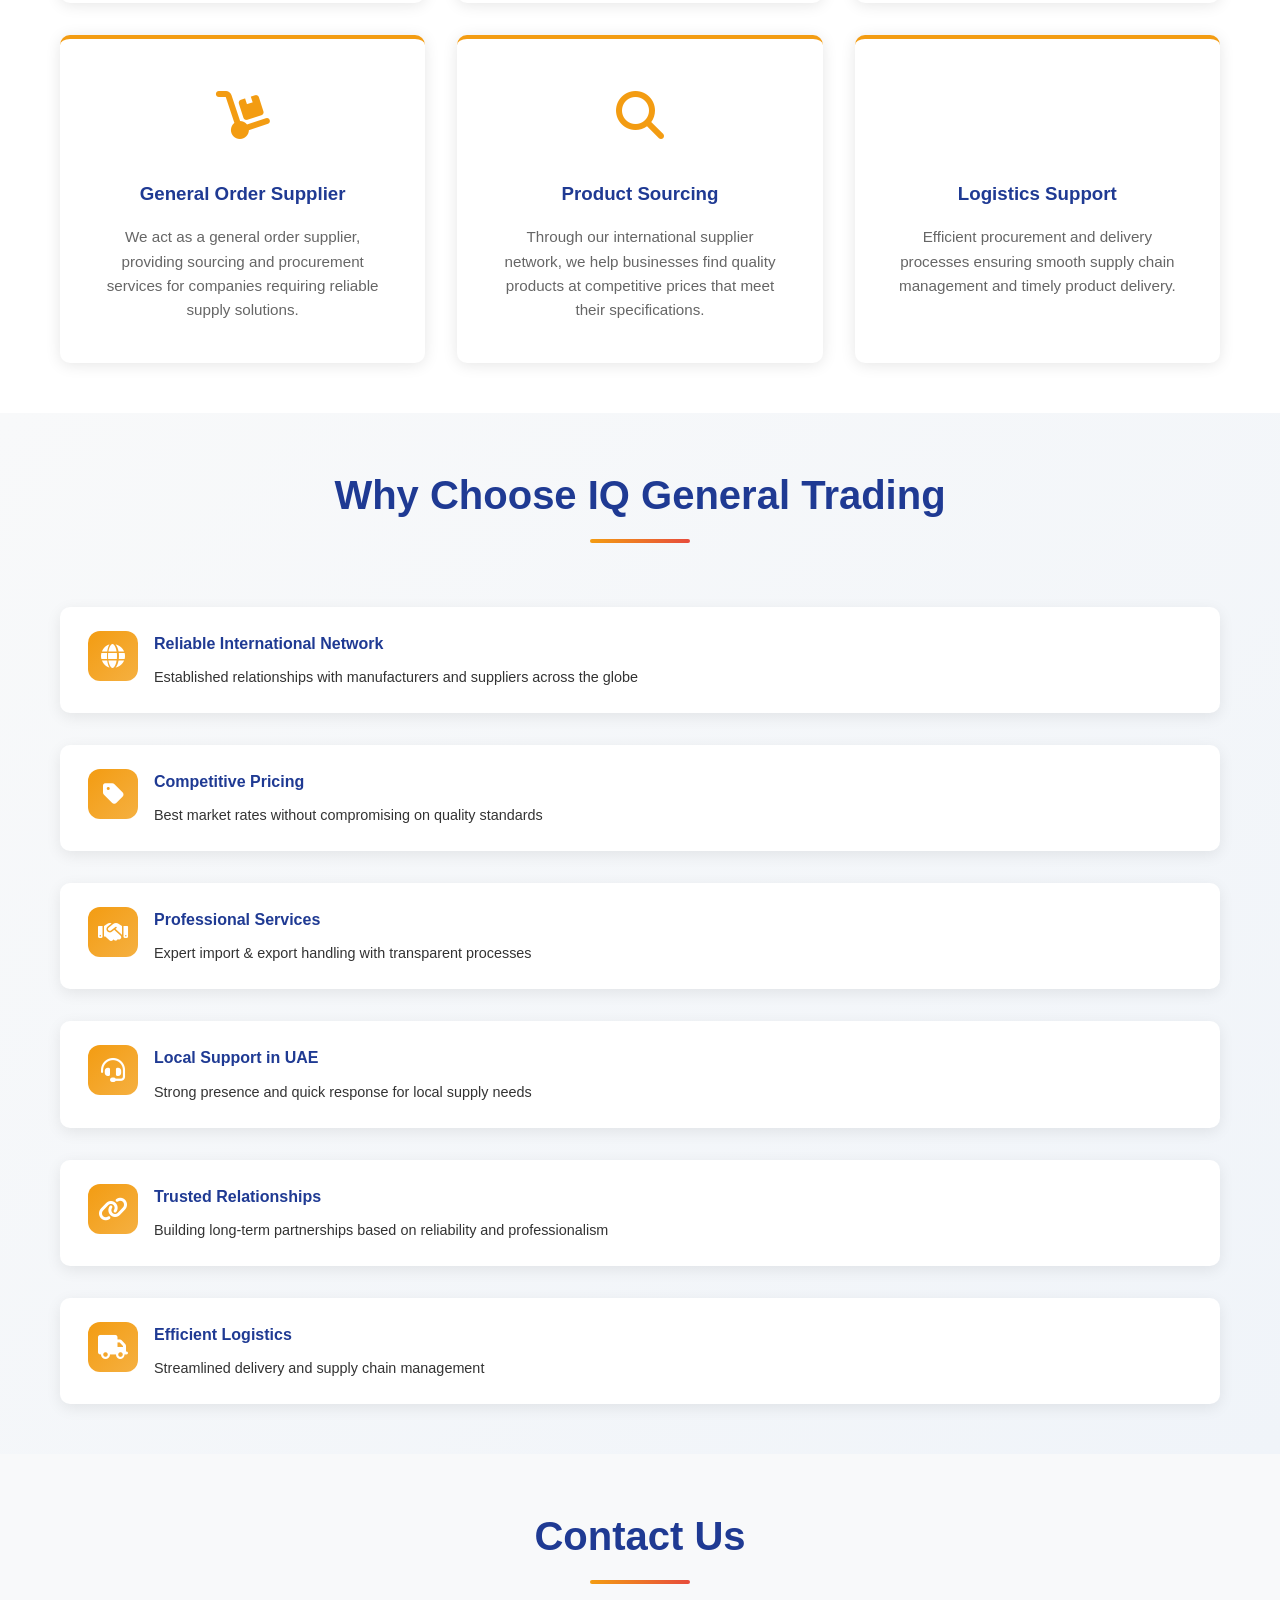
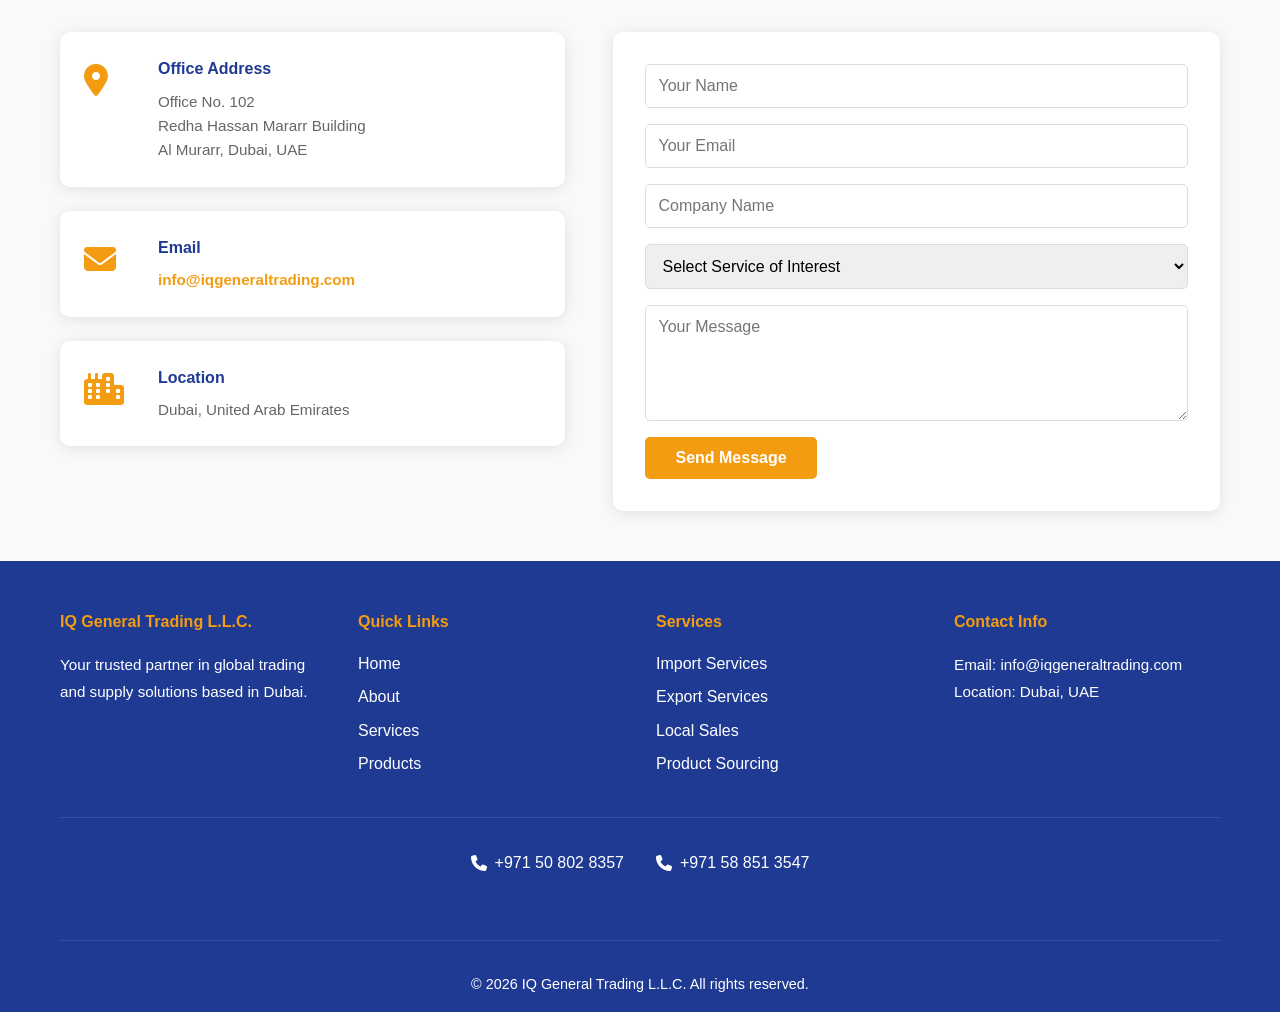
==== commit b7ac70c8: "Add Hard Tools Brands section to homepage above Pet Industry section" ====
--- a/index.html
+++ b/index.html
@@ -294,6 +294,49 @@
         </div>
     </section>
 
+    <!-- Hard Tools Brands Section -->
+    <section class="hard-tools-brands">
+        <div class="container">
+            <h2 class="section-title">Hard Tools Brands We Partner With</h2>
+            <p class="section-subtitle">Premium brands and manufacturers in the hard tools category</p>
+            
+            <div class="brands-grid">
+                <div class="brand-card">
+                    <img src="hmtlogo/blackanddecker.png" alt="Black+Decker" class="brand-logo">
+                    <h4>Black+Decker</h4>
+                </div>
+                <div class="brand-card">
+                    <img src="hmtlogo/dewalt.png" alt="DeWalt" class="brand-logo">
+                    <h4>DeWalt</h4>
+                </div>
+                <div class="brand-card">
+                    <img src="hmtlogo/flexovit.png" alt="Flexovit" class="brand-logo">
+                    <h4>Flexovit</h4>
+                </div>
+                <div class="brand-card">
+                    <img src="hmtlogo/INSIZE.png" alt="INSIZE" class="brand-logo">
+                    <h4>INSIZE</h4>
+                </div>
+                <div class="brand-card">
+                    <img src="hmtlogo/oasis.png" alt="Oasis" class="brand-logo">
+                    <h4>Oasis</h4>
+                </div>
+                <div class="brand-card">
+                    <img src="hmtlogo/pramet.png" alt="Pramet" class="brand-logo">
+                    <h4>Pramet</h4>
+                </div>
+                <div class="brand-card">
+                    <img src="hmtlogo/Stanley.png" alt="Stanley" class="brand-logo">
+                    <h4>Stanley</h4>
+                </div>
+                <div class="brand-card">
+                    <img src="hmtlogo/zcc.png" alt="ZCC" class="brand-logo">
+                    <h4>ZCC</h4>
+                </div>
+            </div>
+        </div>
+    </section>
+
     <!-- Our Brands Section -->
     <section class="our-brands" aria-label="Our Pet Brands">
         <div class="container">
--- a/index-styles.css
+++ b/index-styles.css
@@ -726,12 +726,12 @@
 
 .logo-item {
     background: #f9f9f9;
-    padding: 0.8rem;
+    padding: 1.2rem;
     border-radius: 8px;
     display: flex;
     align-items: center;
     justify-content: center;
-    height: 80px;
+    height: 140px;
     border: 1px solid #e5e5e5;
     transition: all 0.3s ease;
 }
@@ -956,7 +956,7 @@
     }
 
     .logo-item {
-        height: 70px;
+        height: 120px;
     }
 }
 
@@ -1094,8 +1094,8 @@
     }
 
     .logo-item {
-        height: 75px;
-        padding: 0.6rem;
+        height: 110px;
+        padding: 1rem;
     }
 }
 
@@ -1338,8 +1338,8 @@
     }
 
     .logo-item {
-        height: 65px;
-        padding: 0.5rem;
+        height: 100px;
+        padding: 0.8rem;
     }
 }
         margin-left: auto;
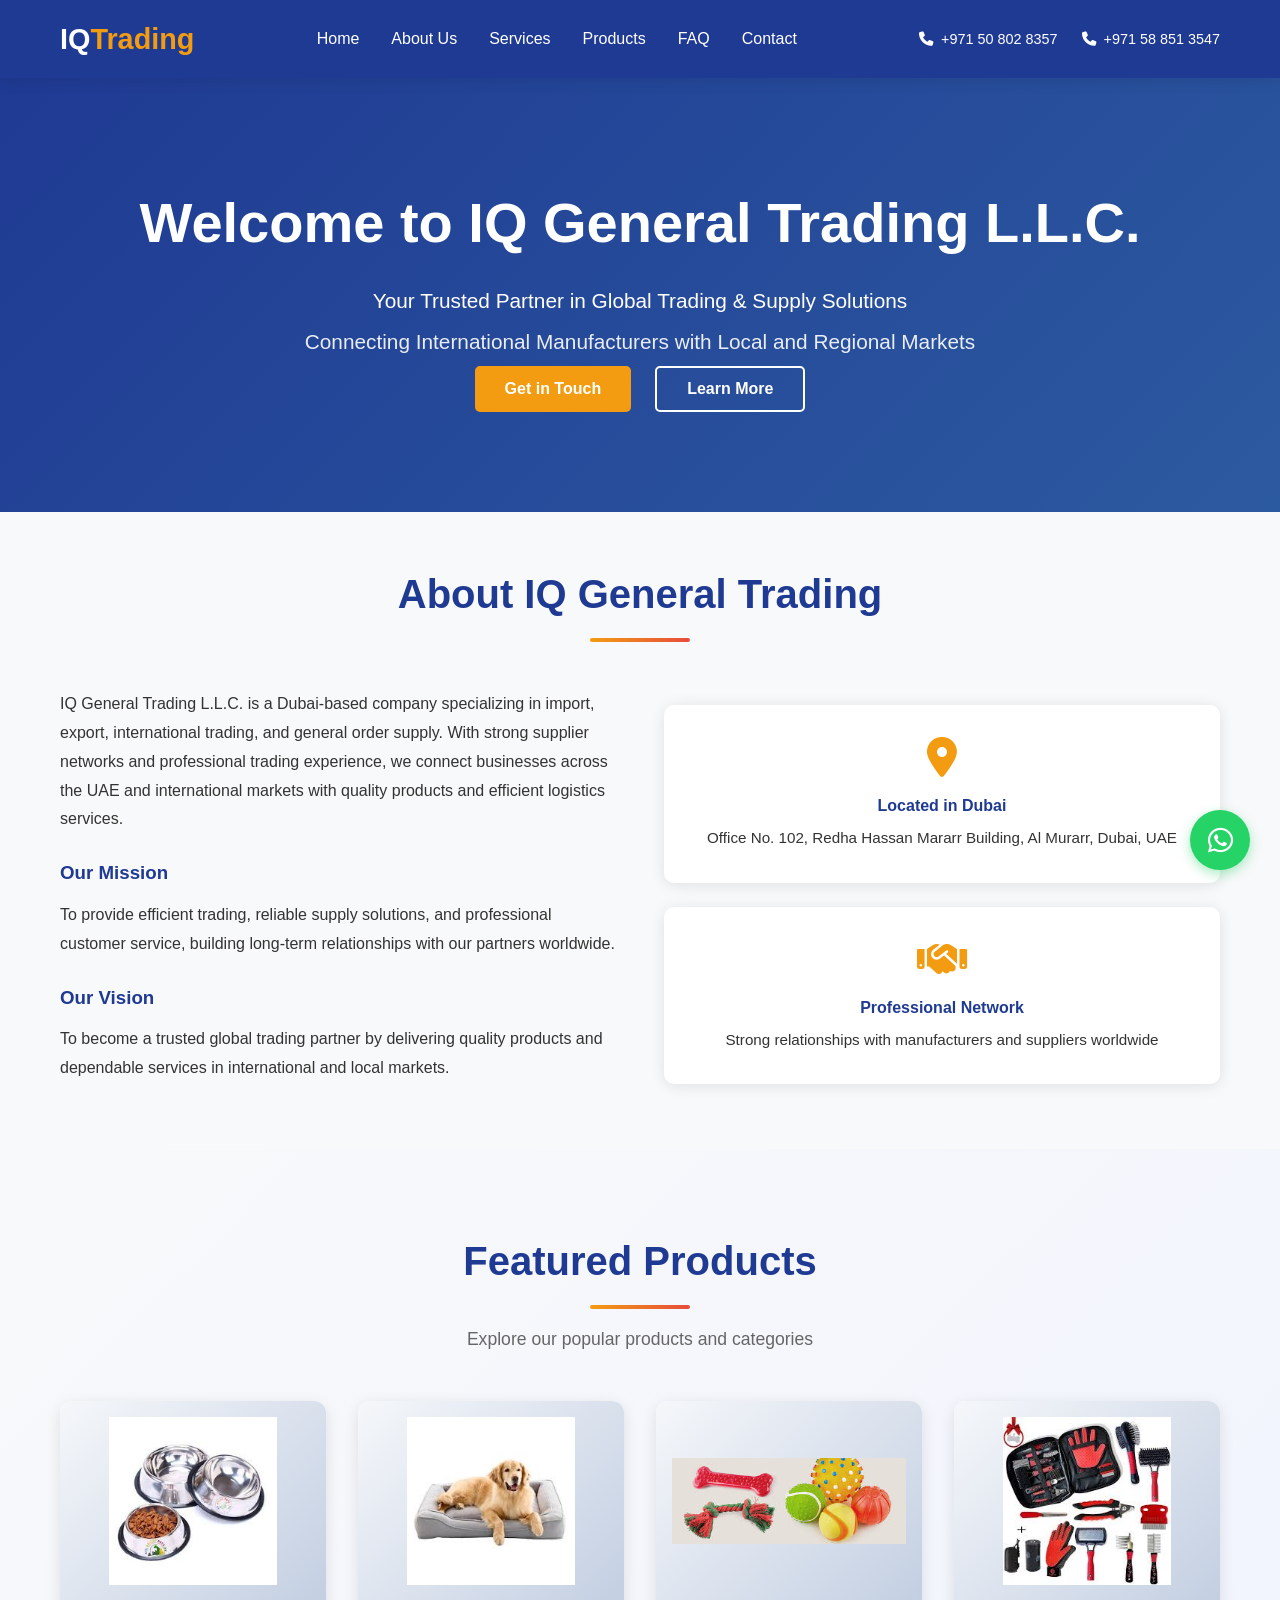
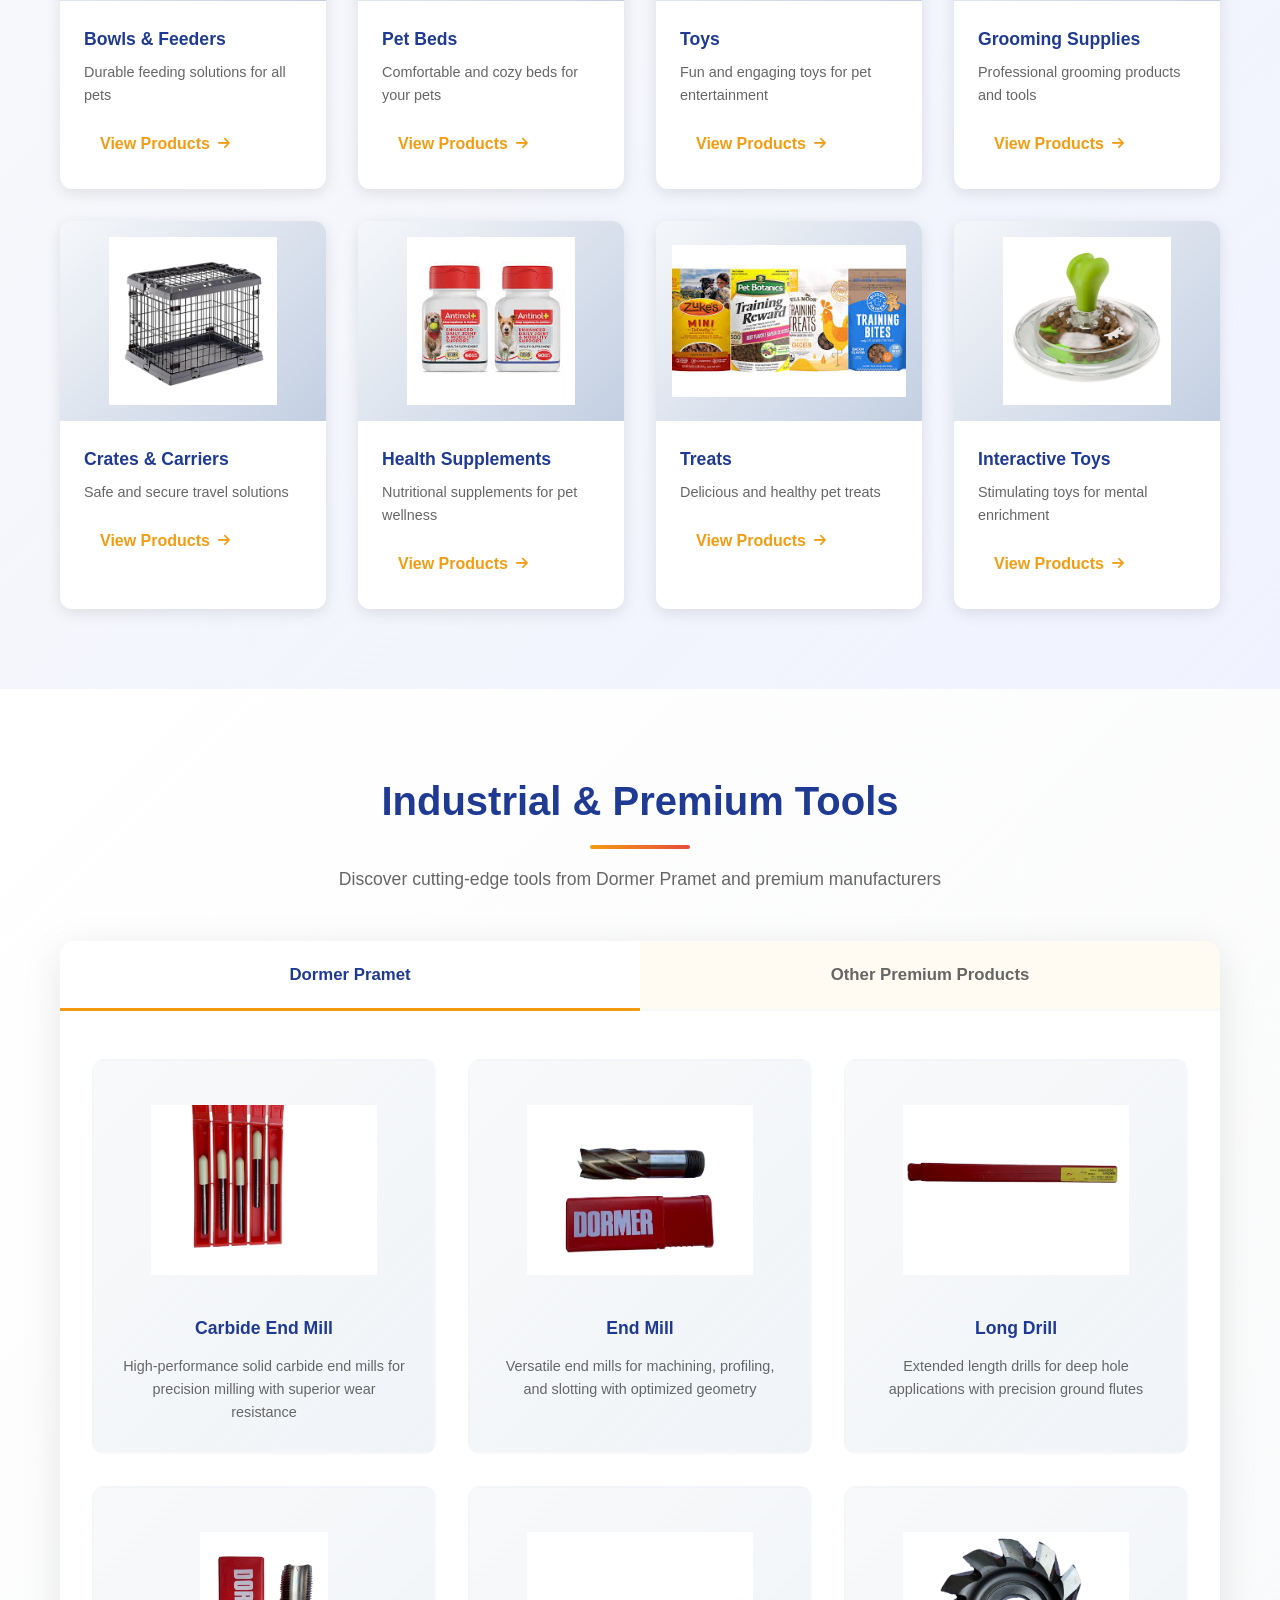
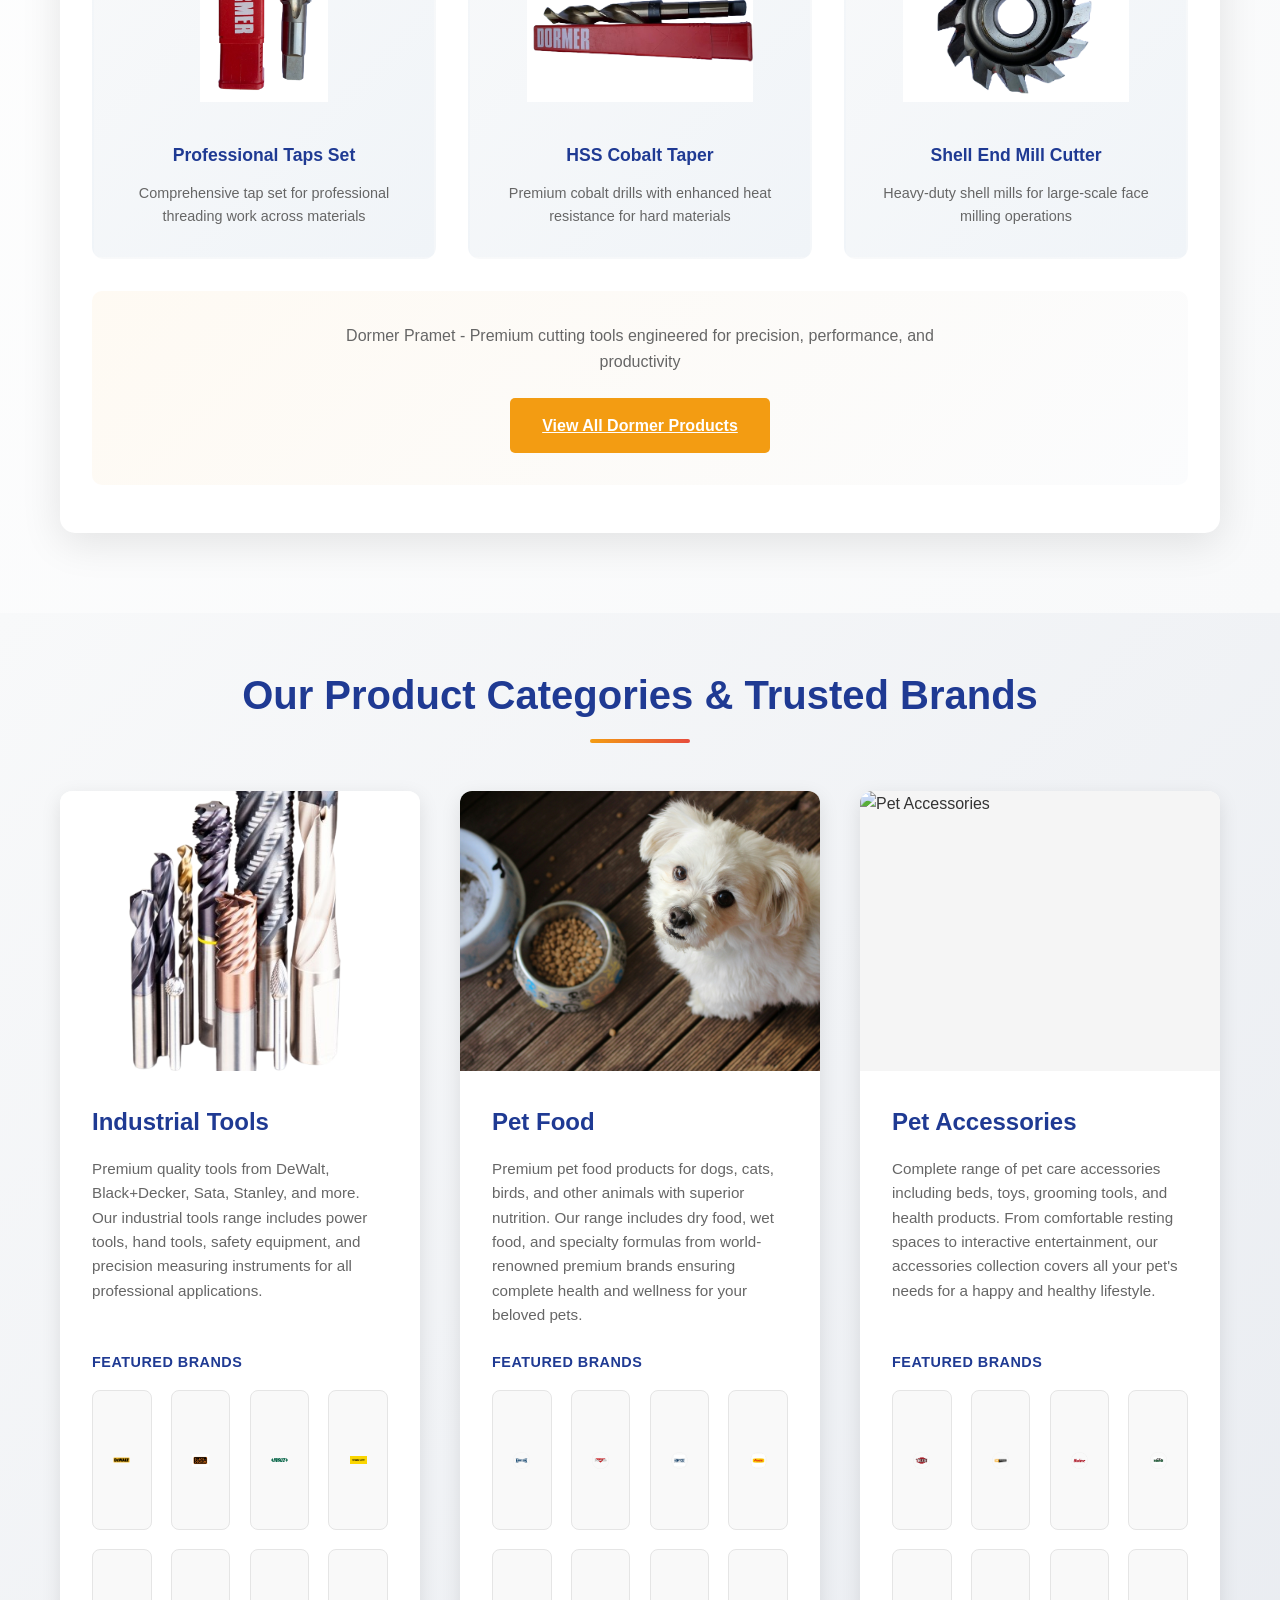
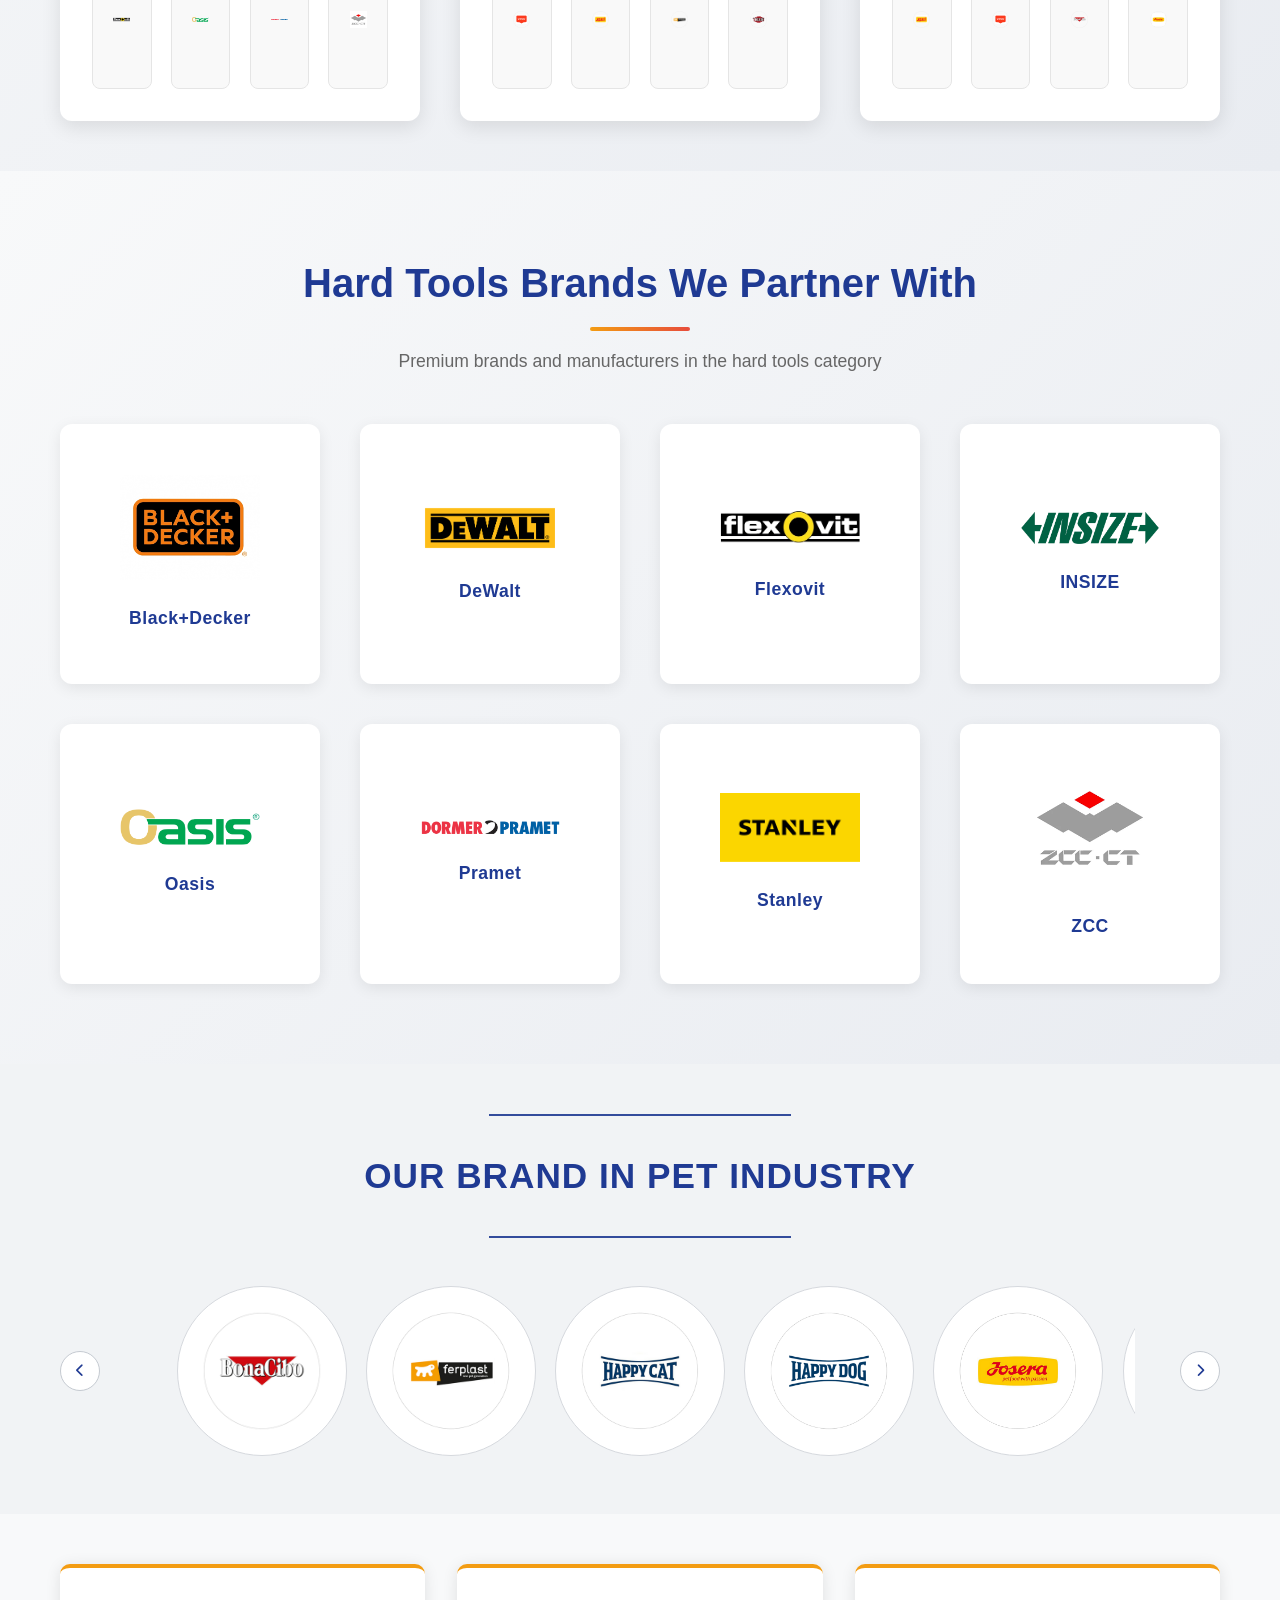
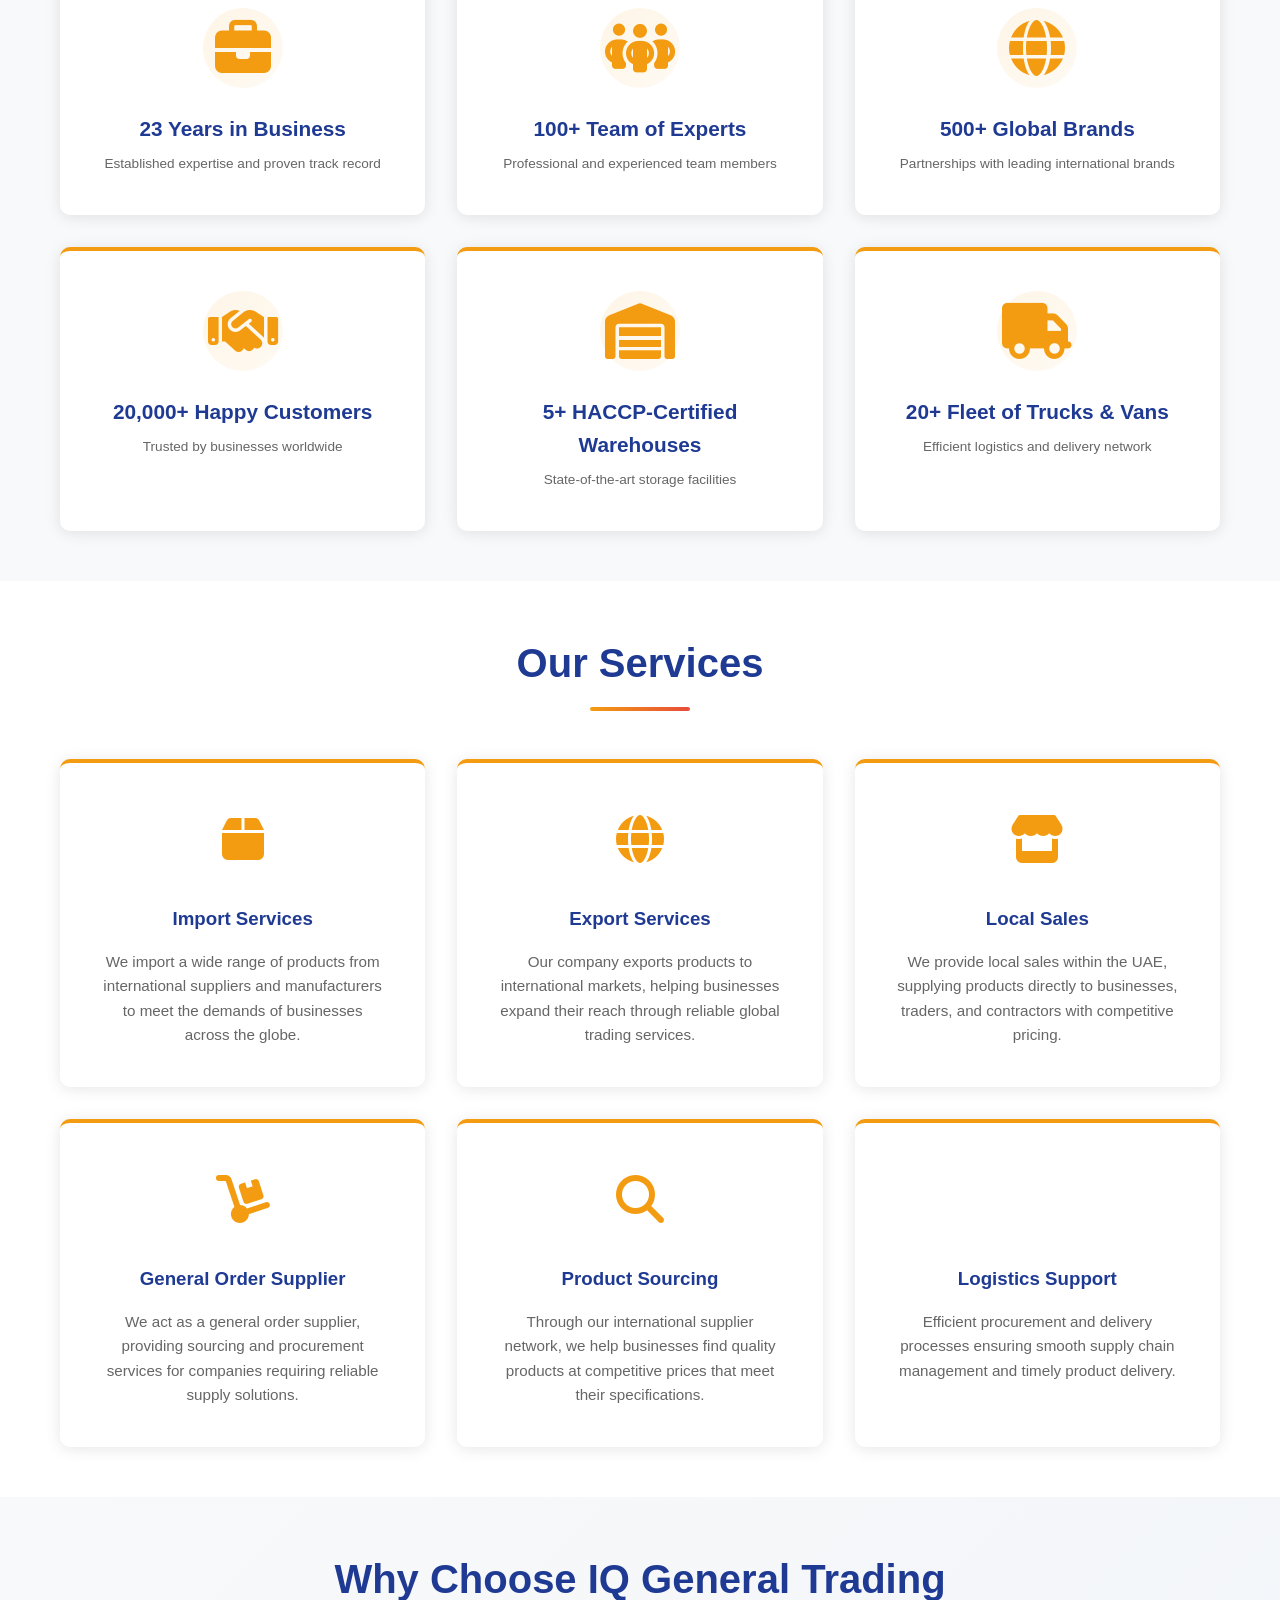
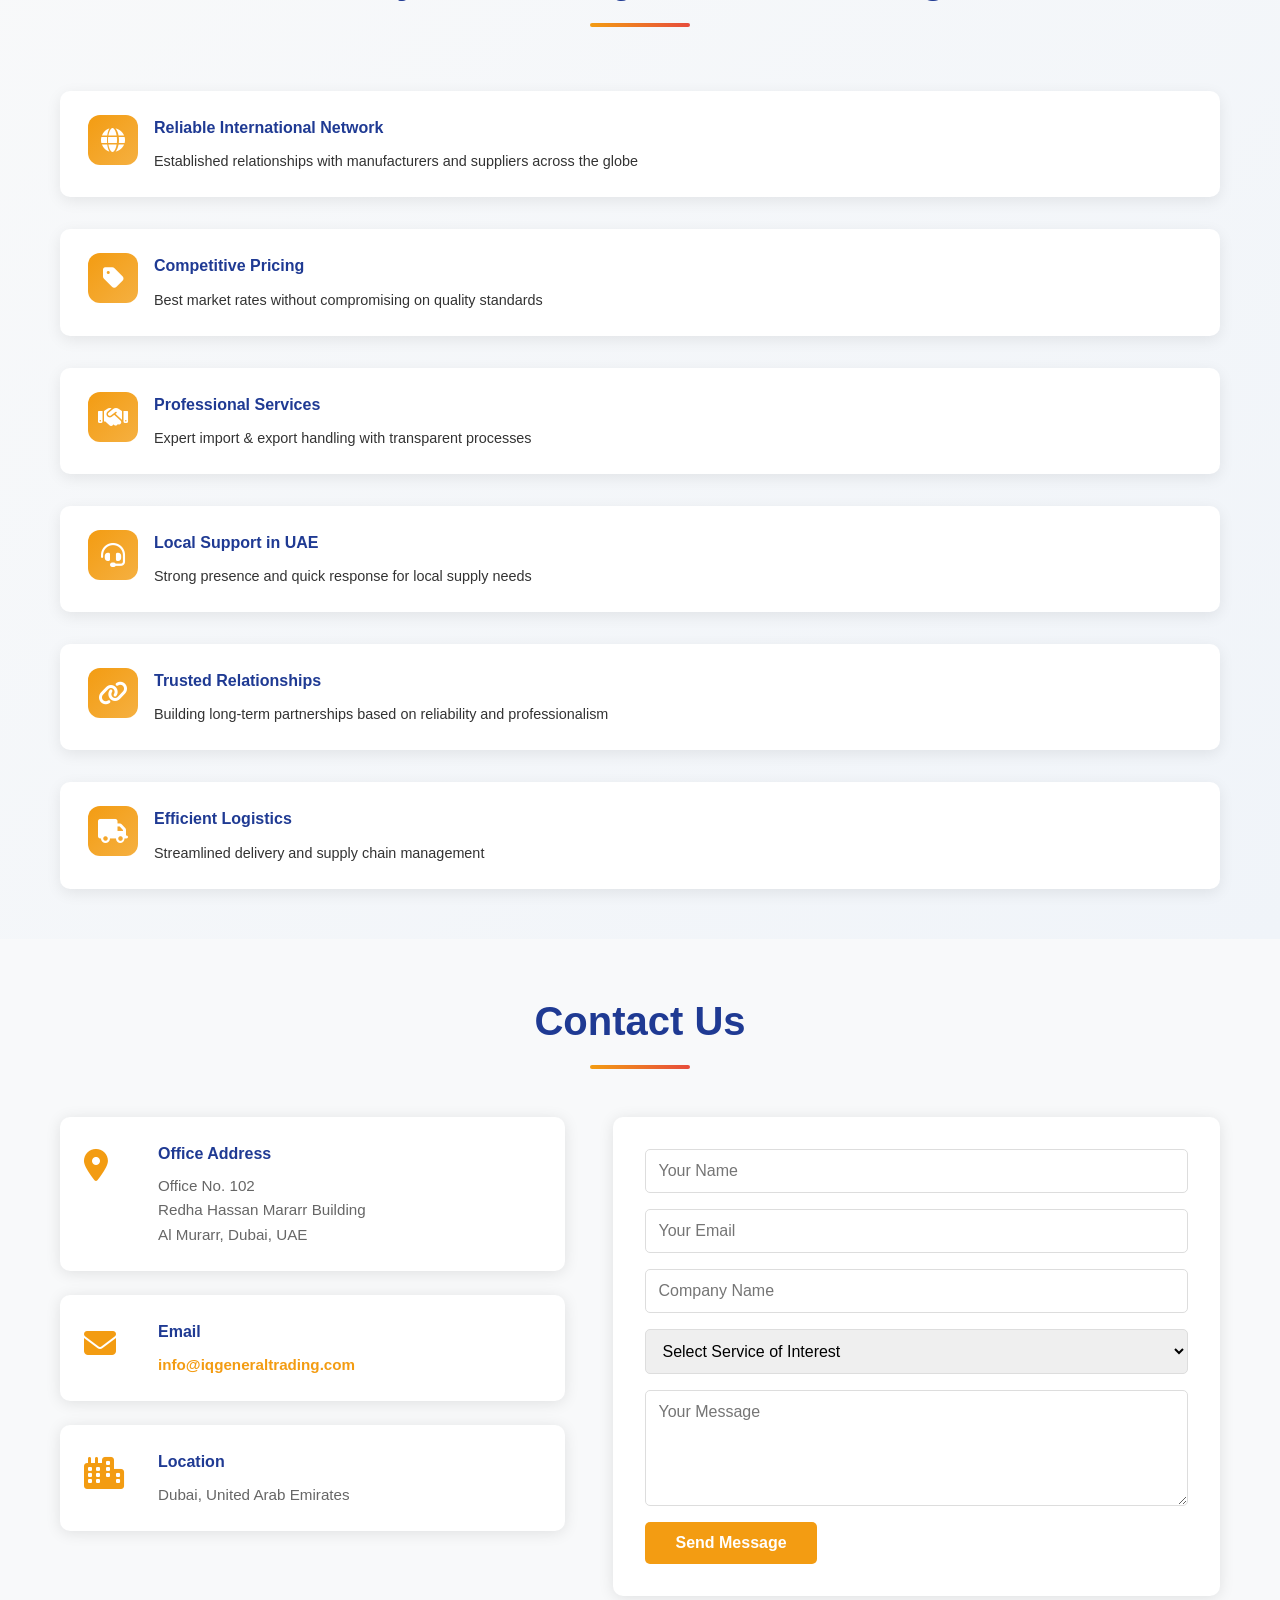
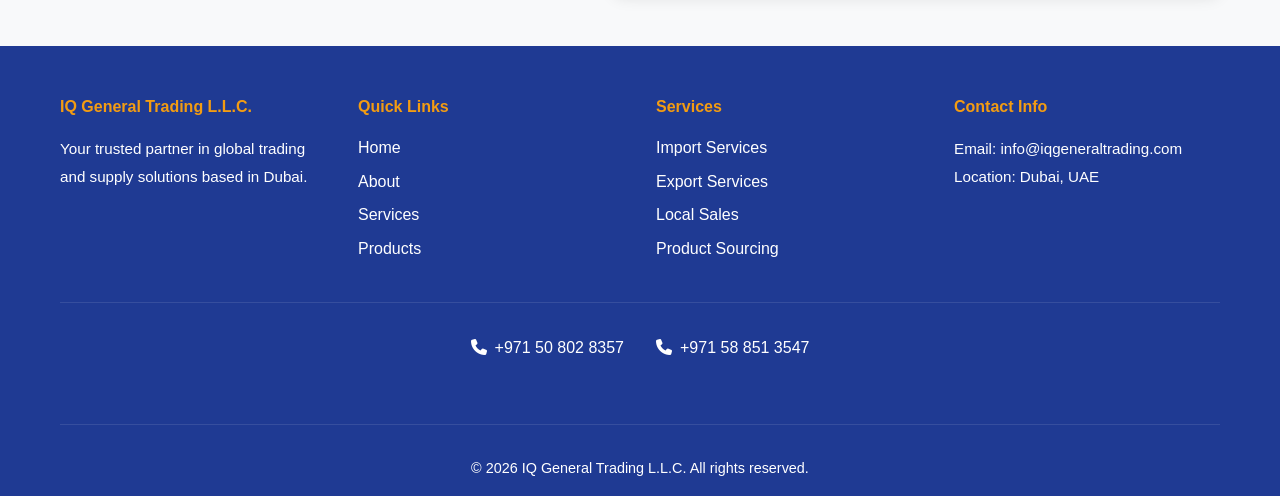
==== commit c421c73b: "Add Industrial & Premium Products Showcase section to homepage with tabbed interface for Dormer and " ====
--- a/index.html
+++ b/index.html
@@ -165,6 +165,135 @@
         </div>
     </section>
 
+    <!-- Industrial & Premium Products Showcase -->
+    <section class="industrial-premium-showcase">
+        <div class="container">
+            <h2 class="section-title">Industrial & Premium Tools</h2>
+            <p class="section-subtitle">Discover cutting-edge tools from Dormer Pramet and premium manufacturers</p>
+            
+            <div class="showcase-tabs">
+                <div class="tab-buttons">
+                    <button class="tab-btn active" data-tab="dormer">Dormer Pramet</button>
+                    <button class="tab-btn" data-tab="others">Other Premium Products</button>
+                </div>
+
+                <!-- Dormer Pramet Tab -->
+                <div class="tab-content active" id="dormer-tab">
+                    <div class="product-showcase-grid">
+                        <div class="showcase-product">
+                            <div class="showcase-product-image">
+                                <img src="dormer/Carbide_End_Mill-removebg-preview.png" alt="Carbide End Mill">
+                            </div>
+                            <h4>Carbide End Mill</h4>
+                            <p>High-performance solid carbide end mills for precision milling with superior wear resistance</p>
+                        </div>
+
+                        <div class="showcase-product">
+                            <div class="showcase-product-image">
+                                <img src="dormer/End_Mil-removebg-preview.png" alt="End Mill">
+                            </div>
+                            <h4>End Mill</h4>
+                            <p>Versatile end mills for machining, profiling, and slotting with optimized geometry</p>
+                        </div>
+
+                        <div class="showcase-product">
+                            <div class="showcase-product-image">
+                                <img src="dormer/Long_Drill-removebg-preview.png" alt="Long Drill">
+                            </div>
+                            <h4>Long Drill</h4>
+                            <p>Extended length drills for deep hole applications with precision ground flutes</p>
+                        </div>
+
+                        <div class="showcase-product">
+                            <div class="showcase-product-image">
+                                <img src="dormer/Taps-removebg-preview.png" alt="Professional Taps Set">
+                            </div>
+                            <h4>Professional Taps Set</h4>
+                            <p>Comprehensive tap set for professional threading work across materials</p>
+                        </div>
+
+                        <div class="showcase-product">
+                            <div class="showcase-product-image">
+                                <img src="dormer/HSS_Cobalt_Taper-removebg-preview.png" alt="HSS Cobalt Taper">
+                            </div>
+                            <h4>HSS Cobalt Taper</h4>
+                            <p>Premium cobalt drills with enhanced heat resistance for hard materials</p>
+                        </div>
+
+                        <div class="showcase-product">
+                            <div class="showcase-product-image">
+                                <img src="dormer/Shell_end_mill_cutter-removebg-preview.png" alt="Shell End Mill Cutter">
+                            </div>
+                            <h4>Shell End Mill Cutter</h4>
+                            <p>Heavy-duty shell mills for large-scale face milling operations</p>
+                        </div>
+                    </div>
+                    <div class="tab-footer">
+                        <p>Dormer Pramet - Premium cutting tools engineered for precision, performance, and productivity</p>
+                        <a href="products.html#dormer-section" class="btn btn-primary">View All Dormer Products</a>
+                    </div>
+                </div>
+
+                <!-- Other Premium Products Tab -->
+                <div class="tab-content" id="others-tab">
+                    <div class="product-showcase-grid">
+                        <div class="showcase-product">
+                            <div class="showcase-product-image">
+                                <img src="otherproducts/disc-grey-s.png" alt="Oasis Metal Cutting Disc">
+                            </div>
+                            <h4>Oasis Metal Cutting Disc</h4>
+                            <p>Smooth-finish cutting disc for fast, precise cuts on metal</p>
+                        </div>
+
+                        <div class="showcase-product">
+                            <div class="showcase-product-image">
+                                <img src="otherproducts/disc-red-l.png" alt="Metal Grinding Disc">
+                            </div>
+                            <h4>Metal Grinding Disc - Red</h4>
+                            <p>Fine-texture grinding disc for smoother finishing with controlled abrasion</p>
+                        </div>
+
+                        <div class="showcase-product">
+                            <div class="showcase-product-image">
+                                <img src="otherproducts/flexo double.png" alt="Flexovit LYNX Wheel">
+                            </div>
+                            <h4>Flexovit LYNX Grinding Wheel</h4>
+                            <p>Premium abrasive disc for fast material removal and long service life</p>
+                        </div>
+
+                        <div class="showcase-product">
+                            <div class="showcase-product-image">
+                                <img src="otherproducts/vernier.jpg" alt="Digital Vernier Caliper">
+                            </div>
+                            <h4>Digital Vernier Caliper</h4>
+                            <p>High-precision caliper with LCD display for accurate measurements</p>
+                        </div>
+
+                        <div class="showcase-product">
+                            <div class="showcase-product-image">
+                                <img src="otherproducts/3109-25A.jpg" alt="Digital Micrometer">
+                            </div>
+                            <h4>Digital Outside Micrometer</h4>
+                            <p>High-accuracy micrometer with digital LCD readout and carbide faces</p>
+                        </div>
+
+                        <div class="showcase-product">
+                            <div class="showcase-product-image">
+                                <img src="otherproducts/dormer.png" alt="Dormer Inserts">
+                            </div>
+                            <h4>Dormer Indexable Inserts</h4>
+                            <p>Assorted indexable inserts for turning and milling operations</p>
+                        </div>
+                    </div>
+                    <div class="tab-footer">
+                        <p>Curated selection of premium tools and equipment from leading global manufacturers</p>
+                        <a href="products.html#other-products-section" class="btn btn-primary">View All Products</a>
+                    </div>
+                </div>
+            </div>
+        </div>
+    </section>
+
     <!-- Products & Brands Categories Section -->
     <section class="products-brands-showcase">
         <div class="container">
--- a/index-styles.css
+++ b/index-styles.css
@@ -630,6 +630,73 @@
 
 .tool-brands .heading-line {
     background: var(--primary-color);
+}
+
+/* Hard Tools Brands Section */
+.hard-tools-brands {
+    padding: 80px 0;
+    background: linear-gradient(135deg, #f8f9fa 0%, #e9ecf1 100%);
+}
+
+.hard-tools-brands .section-title {
+    color: var(--primary-color);
+    margin-bottom: 1rem;
+    text-align: center;
+}
+
+.hard-tools-brands .section-subtitle {
+    color: #666;
+    font-size: 1.1rem;
+    margin-bottom: 3rem;
+    text-align: center;
+}
+
+.hard-tools-brands .brands-grid {
+    display: grid;
+    grid-template-columns: repeat(4, 1fr);
+    gap: 2.5rem;
+    margin-top: 2rem;
+}
+
+.hard-tools-brands .brand-card {
+    background: var(--white);
+    padding: 2rem;
+    border-radius: 12px;
+    box-shadow: 0 4px 15px rgba(0, 0, 0, 0.08);
+    text-align: center;
+    transition: all 0.3s ease;
+    display: flex;
+    flex-direction: column;
+    align-items: center;
+    justify-content: center;
+    border: 2px solid transparent;
+    min-height: 260px;
+}
+
+.hard-tools-brands .brand-card:hover {
+    transform: translateY(-8px);
+    box-shadow: 0 12px 30px rgba(31, 58, 147, 0.15);
+    border-color: var(--primary-color);
+}
+
+.hard-tools-brands .brand-logo {
+    max-width: 140px;
+    max-height: 120px;
+    object-fit: contain;
+    margin-bottom: 1.5rem;
+    transition: transform 0.3s ease;
+}
+
+.hard-tools-brands .brand-card:hover .brand-logo {
+    transform: scale(1.08);
+}
+
+.hard-tools-brands .brand-card h4 {
+    color: var(--primary-color);
+    margin: 0;
+    font-size: 1.1rem;
+    font-weight: 700;
+    letter-spacing: 0.5px;
 }
 
 /* Products & Brands Showcase Section */
@@ -926,6 +993,314 @@
     font-size: 0.85rem;
 }
 
+/* =====================================================
+   INDUSTRIAL & PREMIUM PRODUCTS SHOWCASE
+   ===================================================== */
+
+.industrial-premium-showcase {
+    padding: 80px 0;
+    background: linear-gradient(135deg, #ffffff 0%, #f8f9fa 100%);
+}
+
+.industrial-premium-showcase .section-title {
+    color: var(--primary-color);
+    font-size: 2.5rem;
+    text-align: center;
+    margin-bottom: 1rem;
+}
+
+.industrial-premium-showcase .section-subtitle {
+    text-align: center;
+    color: #666;
+    font-size: 1.1rem;
+    margin-bottom: 3rem;
+}
+
+.showcase-tabs {
+    background: var(--white);
+    border-radius: 15px;
+    overflow: hidden;
+    box-shadow: 0 10px 40px rgba(0, 0, 0, 0.1);
+}
+
+.tab-buttons {
+    display: flex;
+    gap: 0;
+    border-bottom: 2px solid var(--light-bg);
+}
+
+.tab-btn {
+    flex: 1;
+    padding: 1.5rem;
+    background: rgba(243, 156, 18, 0.05);
+    border: none;
+    font-size: 1.05rem;
+    font-weight: 600;
+    color: #666;
+    cursor: pointer;
+    transition: all 0.3s ease;
+    position: relative;
+}
+
+.tab-btn:hover {
+    background: rgba(243, 156, 18, 0.1);
+}
+
+.tab-btn.active {
+    background: var(--white);
+    color: var(--primary-color);
+}
+
+.tab-btn.active::after {
+    content: '';
+    position: absolute;
+    bottom: -2px;
+    left: 0;
+    right: 0;
+    height: 3px;
+    background: var(--secondary-color);
+}
+
+.tab-content {
+    display: none;
+    padding: 3rem 2rem;
+    animation: fadeIn 0.3s ease;
+}
+
+.tab-content.active {
+    display: block;
+}
+
+@keyframes fadeIn {
+    from {
+        opacity: 0;
+        transform: translateY(10px);
+    }
+    to {
+        opacity: 1;
+        transform: translateY(0);
+    }
+}
+
+.product-showcase-grid {
+    display: grid;
+    grid-template-columns: repeat(auto-fit, minmax(280px, 1fr));
+    gap: 2rem;
+    margin-bottom: 2rem;
+}
+
+.showcase-product {
+    background: linear-gradient(135deg, #f8f9fa 0%, #f0f4f8 100%);
+    border-radius: 12px;
+    padding: 1.8rem;
+    text-align: center;
+    transition: all 0.3s ease;
+    border: 2px solid transparent;
+    position: relative;
+}
+
+.showcase-product:hover {
+    transform: translateY(-8px);
+    border-color: var(--secondary-color);
+    box-shadow: 0 15px 35px rgba(243, 156, 18, 0.15);
+    background: var(--white);
+}
+
+.showcase-product-image {
+    width: 100%;
+    height: 200px;
+    display: flex;
+    align-items: center;
+    justify-content: center;
+    margin-bottom: 1.5rem;
+    overflow: hidden;
+}
+
+.showcase-product-image img {
+    width: 85%;
+    height: 85%;
+    object-fit: contain;
+    transition: transform 0.3s ease;
+}
+
+.showcase-product:hover .showcase-product-image img {
+    transform: scale(1.15);
+}
+
+.showcase-product h4 {
+    color: var(--primary-color);
+    font-size: 1.1rem;
+    font-weight: 600;
+    margin: 0 0 0.8rem 0;
+}
+
+.showcase-product p {
+    color: #666;
+    font-size: 0.9rem;
+    line-height: 1.6;
+    margin: 0;
+}
+
+.tab-footer {
+    text-align: center;
+    padding: 2rem;
+    background: linear-gradient(135deg, rgba(243, 156, 18, 0.05) 0%, rgba(43, 90, 155, 0.02) 100%);
+    border-radius: 10px;
+    display: flex;
+    flex-direction: column;
+    align-items: center;
+    gap: 1.5rem;
+}
+
+.tab-footer p {
+    color: #666;
+    font-size: 1rem;
+    margin: 0;
+    max-width: 600px;
+}
+
+.tab-footer .btn-primary {
+    padding: 0.9rem 2rem;
+}
+
+/* Responsive Design for Industrial Premium Showcase */
+@media (max-width: 1200px) {
+    .product-showcase-grid {
+        grid-template-columns: repeat(auto-fit, minmax(250px, 1fr));
+        gap: 1.5rem;
+    }
+
+    .showcase-product {
+        padding: 1.5rem;
+    }
+
+    .showcase-product-image {
+        height: 170px;
+    }
+
+    .showcase-product h4 {
+        font-size: 1rem;
+    }
+
+    .showcase-product p {
+        font-size: 0.85rem;
+    }
+}
+
+@media (max-width: 768px) {
+    .industrial-premium-showcase {
+        padding: 60px 0;
+    }
+
+    .industrial-premium-showcase .section-title {
+        font-size: 2rem;
+    }
+
+    .industrial-premium-showcase .section-subtitle {
+        font-size: 1rem;
+    }
+
+    .tab-buttons {
+        flex-wrap: wrap;
+    }
+
+    .tab-btn {
+        padding: 1.2rem;
+        font-size: 1rem;
+    }
+
+    .tab-content {
+        padding: 2rem 1.5rem;
+    }
+
+    .product-showcase-grid {
+        grid-template-columns: repeat(auto-fit, minmax(200px, 1fr));
+        gap: 1rem;
+        margin-bottom: 1.5rem;
+    }
+
+    .showcase-product {
+        padding: 1.2rem;
+    }
+
+    .showcase-product-image {
+        height: 150px;
+        margin-bottom: 1rem;
+    }
+
+    .showcase-product h4 {
+        font-size: 0.95rem;
+    }
+
+    .showcase-product p {
+        font-size: 0.8rem;
+    }
+
+    .tab-footer {
+        padding: 1.5rem;
+        gap: 1rem;
+    }
+
+    .tab-footer p {
+        font-size: 0.95rem;
+    }
+}
+
+@media (max-width: 480px) {
+    .industrial-premium-showcase {
+        padding: 40px 0;
+    }
+
+    .industrial-premium-showcase .section-title {
+        font-size: 1.6rem;
+    }
+
+    .industrial-premium-showcase .section-subtitle {
+        font-size: 0.9rem;
+        margin-bottom: 2rem;
+    }
+
+    .tab-btn {
+        padding: 1rem 0.8rem;
+        font-size: 0.9rem;
+    }
+
+    .tab-content {
+        padding: 1.5rem 1rem;
+    }
+
+    .product-showcase-grid {
+        grid-template-columns: repeat(auto-fit, minmax(150px, 1fr));
+        gap: 0.8rem;
+        margin-bottom: 1rem;
+    }
+
+    .showcase-product {
+        padding: 1rem;
+    }
+
+    .showcase-product-image {
+        height: 120px;
+        margin-bottom: 0.8rem;
+    }
+
+    .showcase-product h4 {
+        font-size: 0.85rem;
+    }
+
+    .showcase-product p {
+        font-size: 0.75rem;
+    }
+
+    .tab-footer {
+        padding: 1rem;
+    }
+
+    .tab-footer p {
+        font-size: 0.9rem;
+    }
+}
+
 /* Responsive for Home Page */
 @media (max-width: 1024px) {
     .hero-content h2 {
@@ -957,6 +1332,11 @@
 
     .logo-item {
         height: 120px;
+    }
+
+    .hard-tools-brands .brands-grid {
+        grid-template-columns: repeat(2, 1fr);
+        gap: 2rem;
     }
 }
 
@@ -1096,6 +1476,30 @@
     .logo-item {
         height: 110px;
         padding: 1rem;
+    }
+
+    .hard-tools-brands {
+        padding: 60px 0;
+    }
+
+    .hard-tools-brands .brands-grid {
+        grid-template-columns: repeat(2, 1fr);
+        gap: 1.5rem;
+    }
+
+    .hard-tools-brands .brand-card {
+        padding: 1.5rem;
+        min-height: 220px;
+    }
+
+    .hard-tools-brands .brand-logo {
+        max-width: 100px;
+        max-height: 90px;
+        margin-bottom: 1rem;
+    }
+
+    .hard-tools-brands .brand-card h4 {
+        font-size: 1rem;
     }
 }
 
@@ -1341,6 +1745,30 @@
         height: 100px;
         padding: 0.8rem;
     }
+
+    .hard-tools-brands {
+        padding: 50px 0;
+    }
+
+    .hard-tools-brands .brands-grid {
+        grid-template-columns: repeat(2, 1fr);
+        gap: 1rem;
+    }
+
+    .hard-tools-brands .brand-card {
+        padding: 1.2rem;
+        min-height: 200px;
+    }
+
+    .hard-tools-brands .brand-logo {
+        max-width: 80px;
+        max-height: 70px;
+        margin-bottom: 0.8rem;
+    }
+
+    .hard-tools-brands .brand-card h4 {
+        font-size: 0.9rem;
+    }
 }
         margin-left: auto;
         margin-right: auto;
